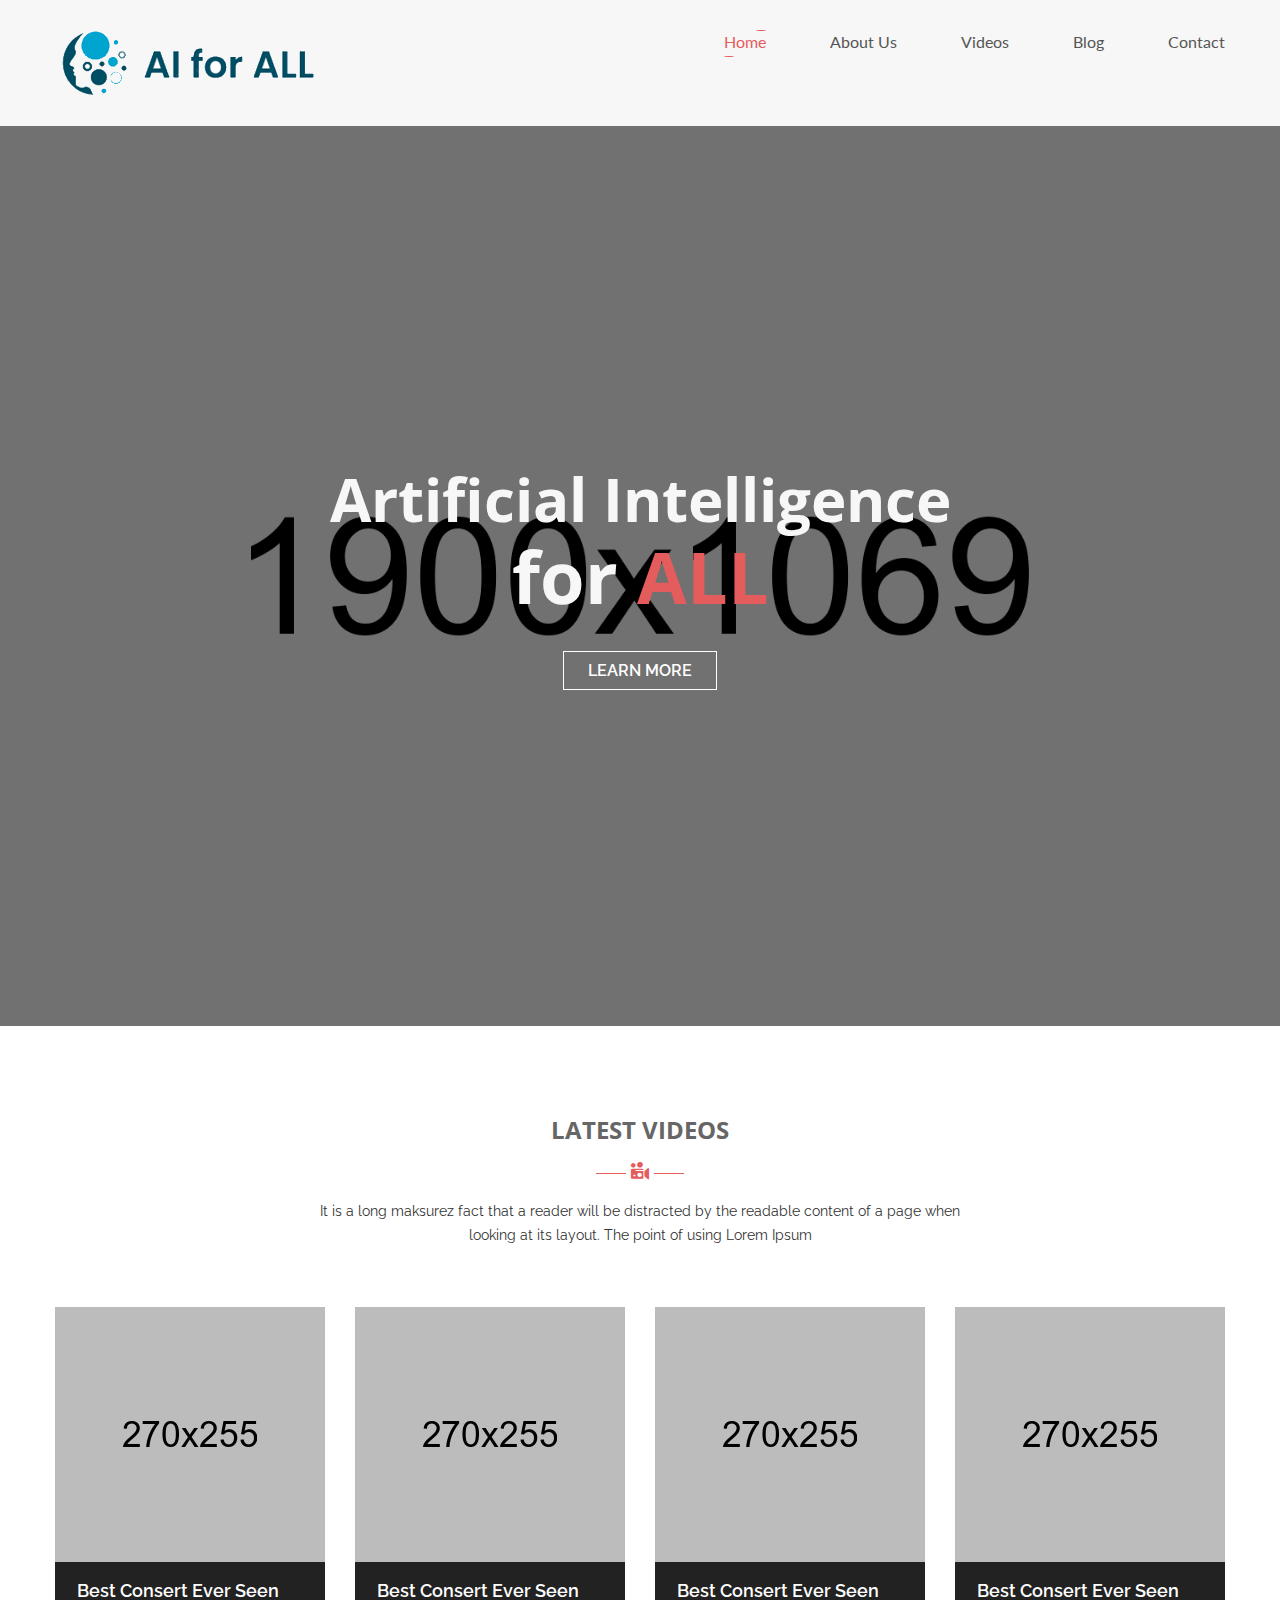
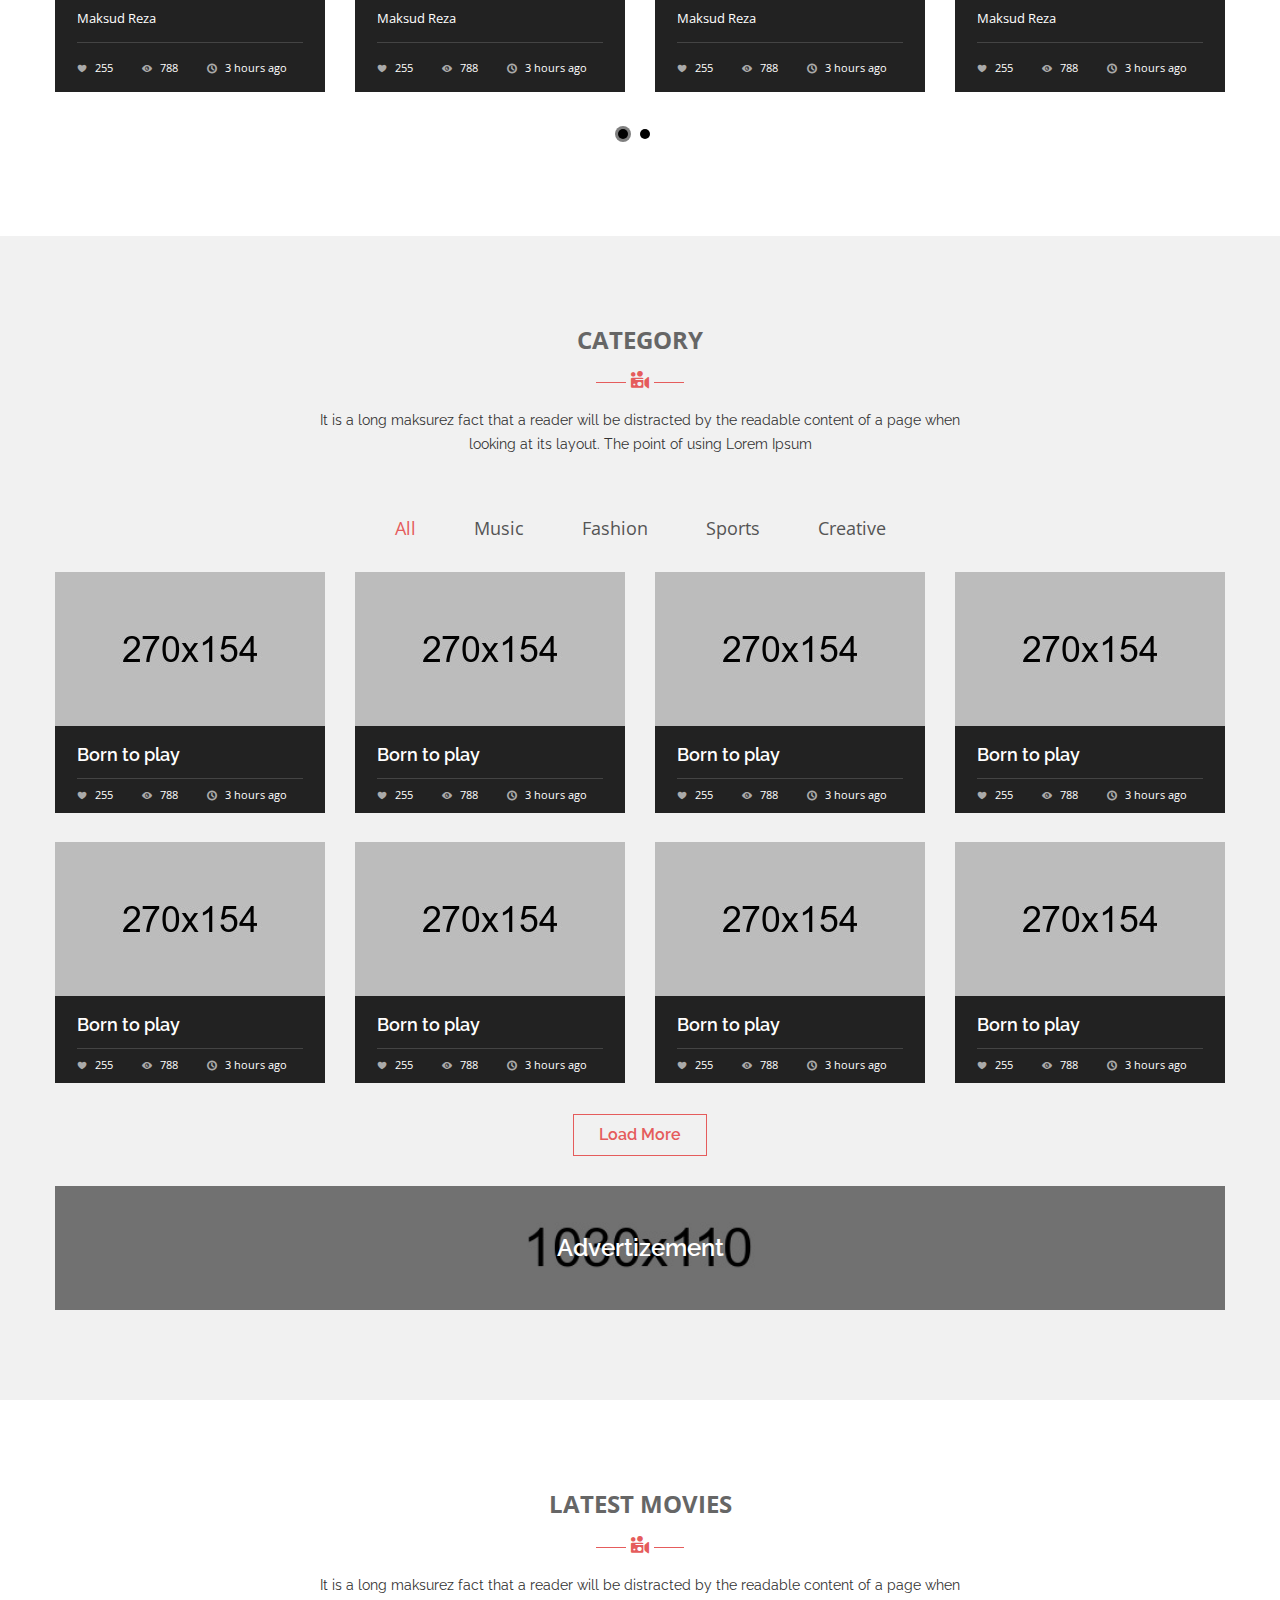
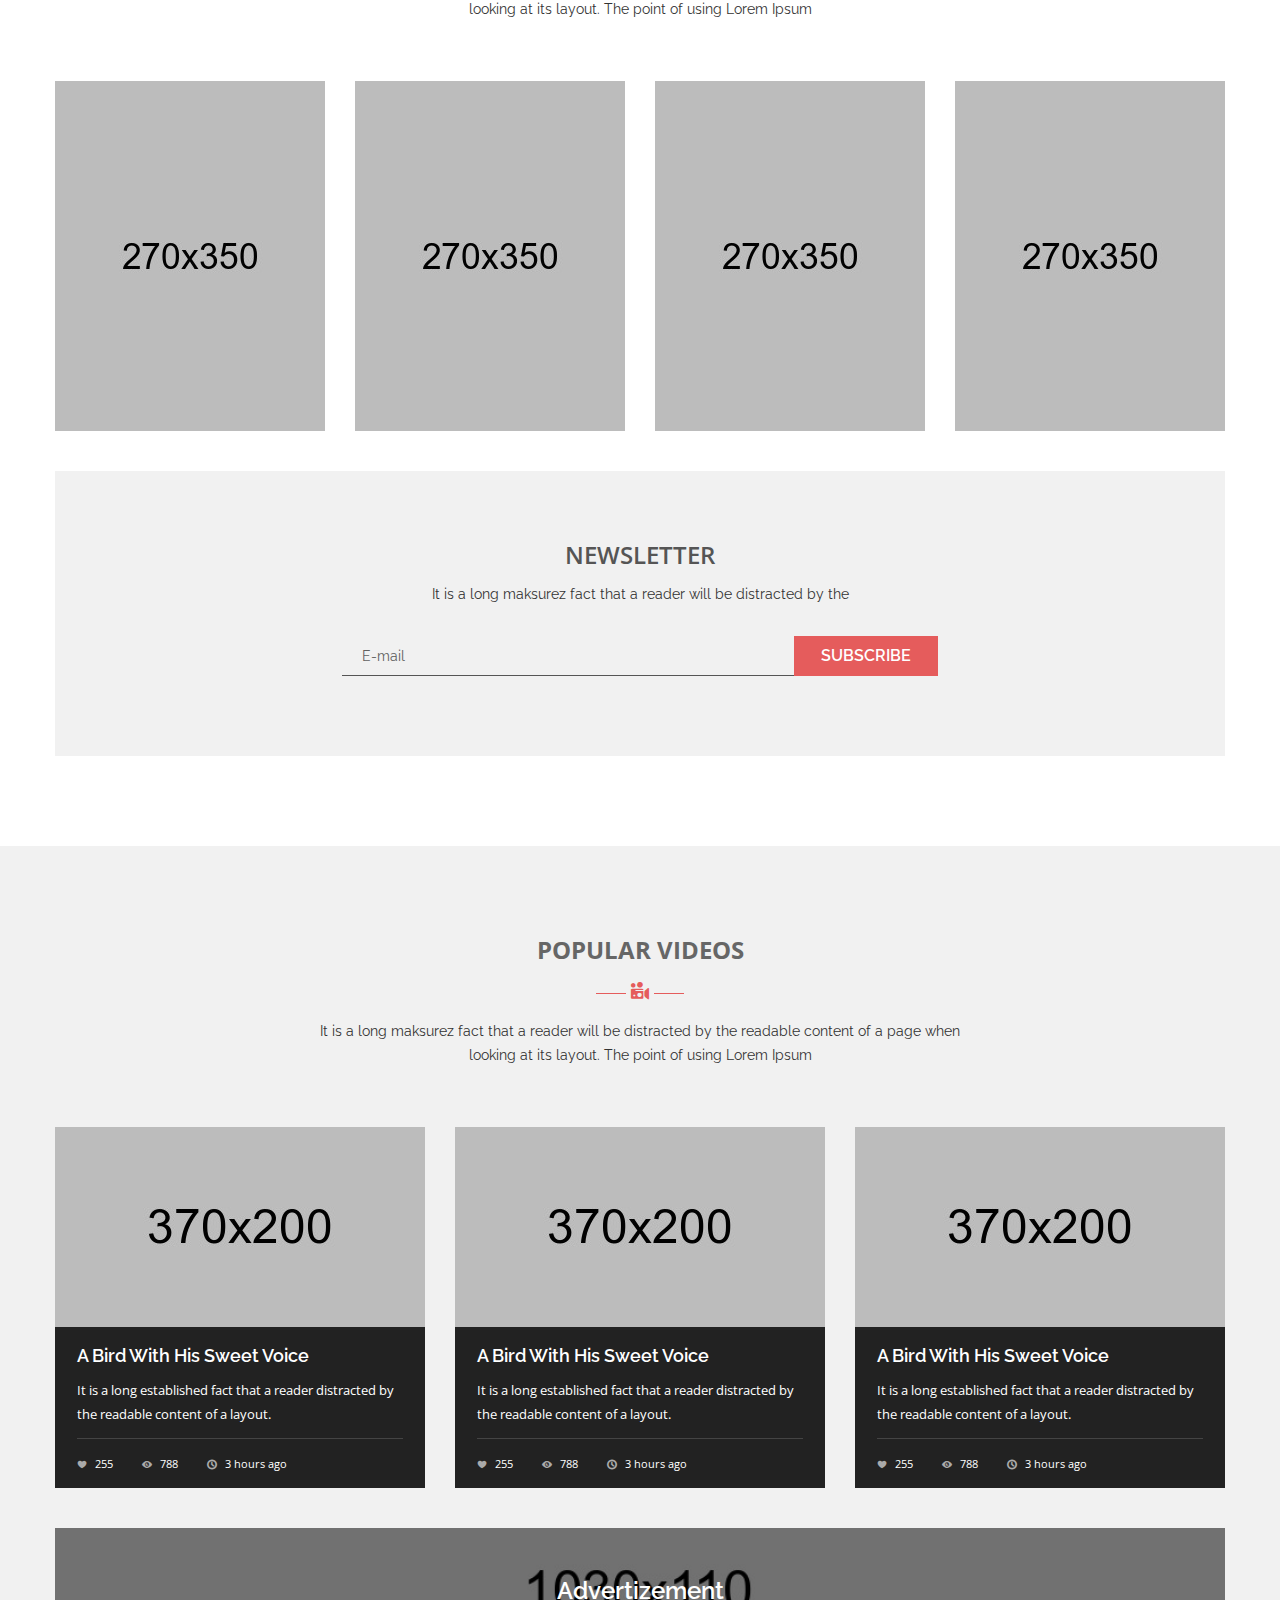
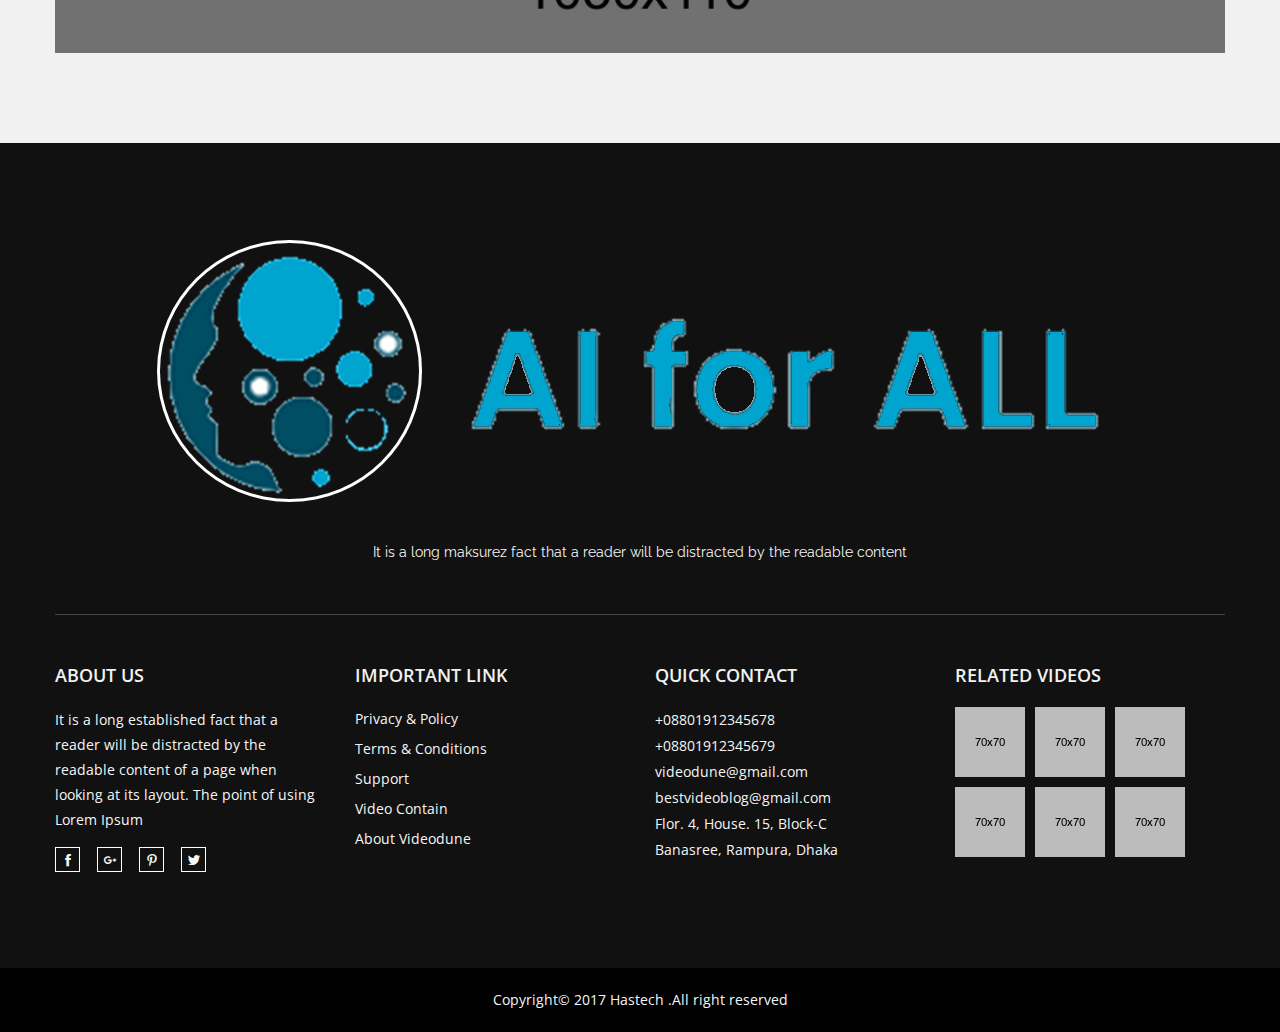
==== index.html @ 4b3c03c1 "Update index.html" ====
<!doctype html>
<html class="no-js" lang="zxx">
    <head>
        <meta charset="utf-8">
        <meta http-equiv="x-ua-compatible" content="ie=edge">
        <title>AI for ALL</title>
        <meta name="description" content="">
        <meta name="viewport" content="width=device-width, initial-scale=1">
        
        <!-- favicon
        ============================================ -->		
        <link rel="shortcut icon" type="image/x-icon" href="images/favicon.ico">
        
        <!-- All css files are included here
        ============================================ -->  		
        <link rel="stylesheet" href="css/bootstrap.min.css"> 
        <link rel="stylesheet" href="css/icofont.css">
        <link rel="stylesheet" href="css/core.css">     
        <link rel="stylesheet" href="css/meanmenu.css">     
        <link rel="stylesheet" href="css/magnific-popup.css">  
        <link rel="stylesheet" href="style.css">
        <link rel="stylesheet" href="css/responsive.css"> 
        
        <!-- Modernizr JS -->
        <script src="js/vendor/modernizr-2.8.3.min.js"></script>    
    </head>  
    <body>
        <!--[if lt IE 8]>
        <p class="browserupgrade">You are using an <strong>outdated</strong> browser. Please <a href="http://browsehappy.com/">upgrade your browser</a> to improve your experience</p>
        <![endif]-->  
        <!--Main Wrapper Start-->
        <div class="wrapper bg-white fix">
            <!--Bg White Start-->
            <div class="bg-white">
                <!--Header Area Start-->
                <header class="header-area">
                   <!-- <div class="header-top">
                        <div class="container">
                            <div class="row">
                                <div class="col-md-6 col-12 col-sm-6">
                                    <div class="top-left">
                                        <ul>
                                            <li><a href="#">Upload Video</a></li>
                                            <li><a href="#">Login/Register</a></li>
                                        </ul>
                                    </div>
                                </div>
                                <div class="col-md-6 col-12 col-sm-6">
                                    <div class="top-right">
                                        <ul>
                                            <li><a href="#"><i class="icofont icofont-social-facebook"></i></a></li>
                                            <li><a href="#"><i class="icofont icofont-social-google-plus"></i></a></li>
                                            <li><a href="#"><i class="icofont icofont-social-pinterest"></i></a></li>
                                            <li><a href="#"><i class="icofont icofont-social-twitter"></i></a></li>
                                        </ul>
                                    </div>
                                </div>
                            </div>
                        </div>
                    </div> -->
                    <div class="menu-logo-area">
                        <div class="container">
                            <div class="row">
                                <div class="col-lg-3 col-8">
                                    <div class="header-logo">
                                        <a href="index.html"><img src="images/logo/logo.png" alt="logo" /></a>
                                    </div>
                                </div>
                                <div class="col-lg-9 col-12">
                                    <div class="main-menu text-right">
                                        <nav>
                                            <ul>
                                                <li class="active"><a href="index.html">Home</a>
                                                    <ul>
                                                        <li><a href="index.html">Home Version One</a></li>
                                                        <li><a href="index-2.html">Home Version Two</a></li>
                                                    </ul>
                                                </li>
                                                <li><a href="about-us.html">About us</a></li>
                                                <li><a href="videos.html">Videos</a>
                                                    <ul>
                                                        <li><a href="fashion.html">Fashion</a></li>
                                                        <li><a href="sports.html">Sports</a></li>
                                                        <li><a href="food-drinks.html">Food & Drinks</a></li>
                                                        <li><a href="entertainment.html">Entertainment</a></li>
                                                    </ul>
                                                </li>
                                                <li><a href="blog.html">Blog</a>
                                                    <ul>
                                                        <li><a href="blog.html">Blog</a></li>
                                                        <li><a href="blog-details.html">Blog Details</a></li>
                                                    </ul>
                                                </li>
                                                <li><a href="contact-us.html">contact</a></li>
                                            </ul>
                                        </nav>
                                    </div>
                                    <div class="mobile-menu"></div>
                                </div>
                            </div>
                        </div>
                    </div>             
                </header>
                <!-- End of Header Area -->
                <!-- Start Slider Area-->
                <section id="slider-container" class="youtube-area"> 
                    <div class="video-owl-slider2"> 
                        <!-- Start Slingle Slide -->
                        <div class="single-slide youtube-bg height-100vh" data-property="{videoURL:'UwsrzCVZAb8',}">
                            <!-- Start Slider Content -->
                            <div class="slider-content-area">  
                                <div class="dis-table">  
                                    <div class="dis-table-cell text-center">  
                                        <div class="container">
                                            <div class="row">
                                                <div class="col-md-12"> 
                                                    <div class="slide-content">
                                                        <h2 class="animated">Artificial Intelligence</h2>
                                                        <h1 class="animated">for <span>ALL</span></h1>                                                        
                                                        <a href="#" class="btn btn-cor btn-borders hidden-xs animated">learn more</a>
                                                    </div>
                                                </div>
                                            </div>
                                        </div>
                                    </div>
                                </div>
                            </div>
                            <!-- Start Slider Content -->
                        </div>						
                    </div>
                </section>
                <!-- End Slider Area -->
                <!--Start of Latest Area-->
                <div class="latest-area text-left ptb-90">
                    <div class="container">
                        <div class="row">
                            <div class="col-lg-12 col-md-12 col-12">
                                <div class="section-title text-center">
                                    <h2 class="text-uppercase">latest videos</h2>
                                    <i class="icofont icofont-video-cam"></i>
                                    <p>It is a long maksurez fact that a reader will be distracted by the readable content of a page when looking at its layout. The point of using Lorem Ipsum</p>
                                </div>
                            </div>
                        </div>
                        <div class="latest-owl owl-carousel">
                            <div class="single-video-area">
                                <div class="video-img video-img-hover">
                                    <div class="game">
                                        <a href="#"><img src="images/blog/8.jpg" alt=""></a>
                                    </div>
                                    <div class="video-icon">
                                        <a href="blog-details.html">
                                            <i class="icofont icofont-play-alt-2"></i>
                                        </a>
                                    </div> 
                                </div> 
                                <div class="single-video-content">
                                    <h5><a href="blog-details.html">Best Consert Ever Seen</a></h5>
                                    <p>Maksud Reza</p>
                                    <ul>
                                        <li><i class="icofont icofont-heart"></i>255</li>
                                        <li><i class="icofont icofont-eye-alt"></i>788</li>
                                        <li><i class="icofont icofont-ui-clock"></i>3 hours ago</li>
                                    </ul>
                                </div>
                            </div>  
                            <div class="single-video-area">
                                <div class="video-img video-img-hover">
                                    <div class="game">
                                        <a href="#"><img src="images/blog/9.jpg" alt=""></a>
                                    </div>
                                    <div class="video-icon">
                                        <a href="blog-details.html">
                                            <i class="icofont icofont-play-alt-2"></i>
                                        </a>
                                    </div> 
                                </div> 
                                <div class="single-video-content">
                                    <h5><a href="blog-details.html">Best Consert Ever Seen</a></h5>
                                    <p>Maksud Reza</p>
                                    <ul>
                                        <li><i class="icofont icofont-heart"></i>255</li>
                                        <li><i class="icofont icofont-eye-alt"></i>788</li>
                                        <li><i class="icofont icofont-ui-clock"></i>3 hours ago</li>
                                    </ul>
                                </div>
                            </div>   
                            <div class="single-video-area">
                                <div class="video-img video-img-hover">
                                    <div class="game">
                                        <a href="#"><img src="images/blog/10.jpg" alt=""></a>
                                    </div>
                                    <div class="video-icon">
                                        <a href="blog-details.html">
                                            <i class="icofont icofont-play-alt-2"></i>
                                        </a>
                                    </div> 
                                </div> 
                                <div class="single-video-content">
                                    <h5><a href="blog-details.html">Best Consert Ever Seen</a></h5>
                                    <p>Maksud Reza</p>
                                    <ul>
                                        <li><i class="icofont icofont-heart"></i>255</li>
                                        <li><i class="icofont icofont-eye-alt"></i>788</li>
                                        <li><i class="icofont icofont-ui-clock"></i>3 hours ago</li>
                                    </ul>
                                </div>
                            </div>   
                            <div class="single-video-area">
                                <div class="video-img video-img-hover">
                                    <div class="game">
                                        <a href="#"><img src="images/blog/11.jpg" alt=""></a>
                                    </div>
                                    <div class="video-icon">
                                        <a href="blog-details.html">
                                            <i class="icofont icofont-play-alt-2"></i>
                                        </a>
                                    </div> 
                                </div> 
                                <div class="single-video-content">
                                    <h5><a href="blog-details.html">Best Consert Ever Seen</a></h5>
                                    <p>Maksud Reza</p>
                                    <ul>
                                        <li><i class="icofont icofont-heart"></i>255</li>
                                        <li><i class="icofont icofont-eye-alt"></i>788</li>
                                        <li><i class="icofont icofont-ui-clock"></i>3 hours ago</li>
                                    </ul>
                                </div>
                            </div>  
                            <div class="single-video-area">
                                <div class="video-img video-img-hover">
                                    <div class="game">
                                        <a href="#"><img src="images/blog/10.jpg" alt=""></a>
                                    </div>
                                    <div class="video-icon">
                                        <a href="blog-details.html">
                                            <i class="icofont icofont-play-alt-2"></i>
                                        </a>
                                    </div> 
                                </div> 
                                <div class="single-video-content">
                                    <h5><a href="#">Best Consert Ever Seen</a></h5>
                                    <p>Maksud Reza</p>
                                    <ul>
                                        <li><i class="icofont icofont-heart"></i>255</li>
                                        <li><i class="icofont icofont-eye-alt"></i>788</li>
                                        <li><i class="icofont icofont-ui-clock"></i>3 hours ago</li>
                                    </ul>
                                </div>
                            </div>   
                            <div class="single-video-area">
                                <div class="video-img video-img-hover">
                                    <div class="game">
                                        <a href="#"><img src="images/blog/11.jpg" alt=""></a>
                                    </div>
                                    <div class="video-icon">
                                        <a href="blog-details.html">
                                            <i class="icofont icofont-play-alt-2"></i>
                                        </a>
                                    </div> 
                                </div> 
                                <div class="single-video-content">
                                    <h5><a href="blog-details.html">Best Consert Ever Seen</a></h5>
                                    <p>Maksud Reza</p>
                                    <ul>
                                        <li><i class="icofont icofont-heart"></i>255</li>
                                        <li><i class="icofont icofont-eye-alt"></i>788</li>
                                        <li><i class="icofont icofont-ui-clock"></i>3 hours ago</li>
                                    </ul>
                                </div>
                            </div>
                        </div>
                    </div>
                </div>
                <!-- End of Latest Area -->
                <!-- Start of Category area -->
                <div class="category-area ptb-90">
                    <div class="container">
                        <div class="row">
                            <div class="col-lg-12 col-md-12 col-12">
                                <div class="section-title text-center">
                                    <h2 class="text-uppercase">category</h2>
                                    <i class="icofont icofont-video-cam"></i>
                                    <p>It is a long maksurez fact that a reader will be distracted by the readable content of a page when looking at its layout. The point of using Lorem Ipsum</p>
                                </div>
                            </div>
                        </div> 
                        <div class="portfolio-wrap">
							<div class="portfolio-menu mb-30 text-center">
                                <button class="active" data-filter="*">all</button>
                                <button data-filter=".cat1">Music</button>
                                <button data-filter=".cat2">Fashion</button>
                                <button data-filter=".cat3">Sports</button>
                                <button data-filter=".cat4">Creative</button>
							</div>
							<div class="grid row text-left">
								<div class="col-lg-3 col-md-4 col-sm-6 col-12 grid-item cat1 cat4 mb-30">
								    <div class="single-video-area">
                                        <div class="video-img video-img-hover">
                                            <div class="game">
                                                <a href="#"><img src="images/category/1.jpg" alt=""></a>
                                            </div>
                                            <div class="video-icon">
                                                <a class="video-popup" href="https://www.youtube.com/watch?v=ysGTmXOTUng">
                                                    <i class="icofont icofont-play-alt-2"></i>
                                                </a>
                                            </div> 
                                        </div> 
                                        <div class="single-video-content">
                                            <h5><a href="blog-details.html">Born to play</a></h5>
                                            <ul>
                                                <li><i class="icofont icofont-heart"></i>255</li>
                                                <li><i class="icofont icofont-eye-alt"></i>788</li>
                                                <li><i class="icofont icofont-ui-clock"></i>3 hours ago</li>
                                            </ul>
                                        </div>
                                    </div>
								</div>
								<div class="col-lg-3 col-md-4 col-sm-6 col-12 grid-item cat4 cat2 mb-30">
								    <div class="single-video-area">
                                        <div class="video-img video-img-hover">
                                            <div class="game">
                                                <a href="#"><img src="images/category/2.jpg" alt=""></a>
                                            </div>
                                            <div class="video-icon">
                                                <a class="video-popup" href="https://www.youtube.com/watch?v=ysGTmXOTUng">
                                                    <i class="icofont icofont-play-alt-2"></i>
                                                </a>
                                            </div> 
                                        </div> 
                                        <div class="single-video-content">
                                            <h5><a href="blog-details.html">Born to play</a></h5>
                                            <ul>
                                                <li><i class="icofont icofont-heart"></i>255</li>
                                                <li><i class="icofont icofont-eye-alt"></i>788</li>
                                                <li><i class="icofont icofont-ui-clock"></i>3 hours ago</li>
                                            </ul>
                                        </div>
                                    </div>    
								</div>
								<div class="col-lg-3 col-md-4 col-sm-6 col-12 grid-item cat4  cat3 mb-30">
								    <div class="single-video-area">
                                        <div class="video-img video-img-hover">
                                            <div class="game">
                                                <a href="#"><img src="images/category/3.jpg" alt=""></a>
                                            </div>
                                            <div class="video-icon">
                                                <a class="video-popup" href="https://www.youtube.com/watch?v=ysGTmXOTUng">
                                                    <i class="icofont icofont-play-alt-2"></i>
                                                </a>
                                            </div> 
                                        </div> 
                                        <div class="single-video-content">
                                            <h5><a href="blog-details.html">Born to play</a></h5>
                                            <ul>
                                                <li><i class="icofont icofont-heart"></i>255</li>
                                                <li><i class="icofont icofont-eye-alt"></i>788</li>
                                                <li><i class="icofont icofont-ui-clock"></i>3 hours ago</li>
                                            </ul>
                                        </div>
                                    </div>   
								</div>
								<div class="col-lg-3 col-md-4 col-sm-6 col-12 grid-item cat2 cat3 mb-30">
								    <div class="single-video-area">
                                        <div class="video-img video-img-hover">
                                            <div class="game">
                                                <a href="#"><img src="images/category/4.jpg" alt=""></a>
                                            </div>
                                            <div class="video-icon">
                                                <a class="video-popup" href="https://www.youtube.com/watch?v=ysGTmXOTUng">
                                                    <i class="icofont icofont-play-alt-2"></i>
                                                </a>
                                            </div> 
                                        </div> 
                                        <div class="single-video-content">
                                            <h5><a href="blog-details.html">Born to play</a></h5>
                                            <ul>
                                                <li><i class="icofont icofont-heart"></i>255</li>
                                                <li><i class="icofont icofont-eye-alt"></i>788</li>
                                                <li><i class="icofont icofont-ui-clock"></i>3 hours ago</li>
                                            </ul>
                                        </div>
                                    </div> 
								</div>
								<div class="col-lg-3 col-md-4 col-sm-6 col-12 grid-item cat2 cat3 mb-30">
								    <div class="single-video-area">
                                        <div class="video-img video-img-hover">
                                            <div class="game">
                                                <a href="#"><img src="images/category/5.jpg" alt=""></a>
                                            </div>
                                            <div class="video-icon">
                                                <a class="video-popup" href="https://www.youtube.com/watch?v=ysGTmXOTUng">
                                                    <i class="icofont icofont-play-alt-2"></i>
                                                </a>
                                            </div> 
                                        </div> 
                                        <div class="single-video-content">
                                            <h5><a href="blog-details.html">Born to play</a></h5>
                                            <ul>
                                                <li><i class="icofont icofont-heart"></i>255</li>
                                                <li><i class="icofont icofont-eye-alt"></i>788</li>
                                                <li><i class="icofont icofont-ui-clock"></i>3 hours ago</li>
                                            </ul>
                                        </div>
                                    </div>
								</div>
								<div class="col-lg-3 col-md-4 col-sm-6 col-12 grid-item cat1 cat3 cat4 mb-30">
								    <div class="single-video-area">
                                        <div class="video-img video-img-hover">
                                            <div class="game">
                                                <a href="#"><img src="images/category/6.jpg" alt=""></a>
                                            </div>
                                            <div class="video-icon">
                                                <a class="video-popup" href="https://www.youtube.com/watch?v=ysGTmXOTUng">
                                                    <i class="icofont icofont-play-alt-2"></i>
                                                </a>
                                            </div> 
                                        </div> 
                                        <div class="single-video-content">
                                            <h5><a href="blog-details.html">Born to play</a></h5>
                                            <ul>
                                                <li><i class="icofont icofont-heart"></i>255</li>
                                                <li><i class="icofont icofont-eye-alt"></i>788</li>
                                                <li><i class="icofont icofont-ui-clock"></i>3 hours ago</li>
                                            </ul>
                                        </div>
                                    </div>   
								</div>
								<div class="col-lg-3 col-md-4 col-sm-6 col-12 grid-item cat3 cat1 cat4 mb-30">
								    <div class="single-video-area">
                                        <div class="video-img video-img-hover">
                                            <div class="game">
                                                <a href="#"><img src="images/category/7.jpg" alt=""></a>
                                            </div>
                                            <div class="video-icon">
                                                <a class="video-popup" href="https://www.youtube.com/watch?v=ysGTmXOTUng">
                                                    <i class="icofont icofont-play-alt-2"></i>
                                                </a>
                                            </div> 
                                        </div> 
                                        <div class="single-video-content">
                                            <h5><a href="blog-details.html">Born to play</a></h5>
                                            <ul>
                                                <li><i class="icofont icofont-heart"></i>255</li>
                                                <li><i class="icofont icofont-eye-alt"></i>788</li>
                                                <li><i class="icofont icofont-ui-clock"></i>3 hours ago</li>
                                            </ul>
                                        </div>
                                    </div>   
								</div>
								<div class="col-lg-3 col-md-4 col-sm-6 col-12 grid-item cat1 cat2 mb-30">
								    <div class="single-video-area">
                                        <div class="video-img video-img-hover">
                                            <div class="game">
                                                <a href="#"><img src="images/category/8.jpg" alt=""></a>
                                            </div>
                                            <div class="video-icon">
                                                <a class="video-popup" href="https://www.youtube.com/watch?v=ysGTmXOTUng">
                                                    <i class="icofont icofont-play-alt-2"></i>
                                                </a>
                                            </div> 
                                        </div> 
                                        <div class="single-video-content">
                                            <h5><a href="blog-details.html">Born to play</a></h5>
                                            <ul>
                                                <li><i class="icofont icofont-heart"></i>255</li>
                                                <li><i class="icofont icofont-eye-alt"></i>788</li>
                                                <li><i class="icofont icofont-ui-clock"></i>3 hours ago</li>
                                            </ul>
                                        </div>
                                    </div>    
								</div>
							</div>
							<!-- portfolio_gallery_area End --> 
                        </div>  
                        <div class="row">
                            <div class="col-md-12 text-center">
                                <a href="#" class="load">load more</a>
                                <div class="advertizement">
                                    <a href="#"><img src="images/addvertizement/1.jpg" alt=""></a>
                                    <h2><a href="#">Advertizement</a></h2>
                                </div>
                            </div>
                        </div>  
                    </div>
                </div>
                <!-- End of Category Area -->
                <!-- Start of Movie Area -->
                <div class="movie-area pt-90 pb-90">
                    <div class="container">
                        <div class="row">
                            <div class="col-lg-12 col-md-12 col-12">
                                <div class="section-title text-center">
                                    <h2 class="text-uppercase">latest movies</h2>
                                    <i class="icofont icofont-video-cam"></i>
                                    <p>It is a long maksurez fact that a reader will be distracted by the readable content of a page when looking at its layout. The point of using Lorem Ipsum</p>
                                </div>
                            </div>
                        </div> 
                        <div class="row">
                            <div class="col-lg-3 col-md-6 col-sm-6 col-12">
                                <div class="single-video-area mb-30">
                                    <div class="video-img video-img-hover">
                                        <div class="game">
                                            <a href="#"><img src="images/blog/t1.jpg" alt=""></a>
                                        </div>
                                        <div class="video-icon">
                                            <a href="blog-details.html">
                                                <i class="icofont icofont-play-alt-2"></i>
                                            </a>
                                            <h3><a href="#">watch now</a></h3>
                                        </div> 
                                    </div>
                                </div>       
                            </div>
                            <div class="col-lg-3 col-md-6 col-sm-6 col-12">
                                <div class="single-video-area mb-30">
                                    <div class="video-img video-img-hover">
                                        <div class="game">
                                            <a href="#"><img src="images/blog/t2.jpg" alt=""></a>
                                        </div>
                                        <div class="video-icon">
                                            <a href="blog-details.html">
                                                <i class="icofont icofont-play-alt-2"></i>
                                            </a>
                                            <h3><a href="blog-details.html">watch now</a></h3>
                                        </div> 
                                    </div>
                                </div>       
                            </div>
                            <div class="col-lg-3 col-md-6 col-sm-6 col-12">
                                <div class="single-video-area mb-30">
                                    <div class="video-img video-img-hover">
                                        <div class="game">
                                            <a href="#"><img src="images/blog/t3.jpg" alt=""></a>
                                        </div>
                                        <div class="video-icon">
                                            <a href="blog-details.html">
                                                <i class="icofont icofont-play-alt-2"></i>
                                            </a>
                                            <h3><a href="blog-details.html">watch now</a></h3>
                                        </div> 
                                    </div>
                                </div>       
                            </div>
                            <div class="col-lg-3 col-md-6 col-sm-6 col-12">
                                <div class="single-video-area mb-30">
                                    <div class="video-img video-img-hover">
                                        <div class="game">
                                            <a href="#"><img src="images/blog/t4.jpg" alt=""></a>
                                        </div>
                                        <div class="video-icon">
                                            <a href="blog-details.html">
                                                <i class="icofont icofont-play-alt-2"></i>
                                            </a>
                                            <h3><a href="blog-details.html">watch now</a></h3>
                                        </div> 
                                    </div>
                                </div>       
                            </div>
                        </div>
                    </div>
                    <div class="container">
                        <div class="newsletter-area mt-10">
                            <div class="row">
                                <div class="col-lg-8 ml-auto mr-auto col-12">
                                    <div class="newsletter text-center">
                                        <h2>newsletter</h2>
                                        <p>It is a long maksurez fact that a reader will be distracted by the </p>
                                        <form action="#" id="mc-form" class="mc-form fix">
                                            <input id="mc-email" type="email" name="email" placeholder="E-mail">
                                            <button id="mc-submit" type="submit">Subscribe</button>
                                        </form>
                                        <!-- mailchimp-alerts Start -->
                                        <div class="mailchimp-alerts text-centre fix text-small">
                                            <div class="mailchimp-submitting"></div><!-- mailchimp-submitting end -->
                                            <div class="mailchimp-success"></div><!-- mailchimp-success end -->
                                            <div class="mailchimp-error"></div><!-- mailchimp-error end -->
                                        </div>
                                        <!-- mailchimp-alerts end -->
                                    </div>
                                </div>
                            </div>
                        </div>
                    </div>
                </div>
                <!-- End of Movie area -->
                <!-- Start of popular area -->
                <div class="popular-area pt-90 pb-90">
                    <div class="container">
                        <div class="row">
                            <div class="col-lg-12 col-md-12 col-12">
                                <div class="section-title text-center">
                                    <h2 class="text-uppercase">popular videos</h2>
                                    <i class="icofont icofont-video-cam"></i>
                                    <p>It is a long maksurez fact that a reader will be distracted by the readable content of a page when looking at its layout. The point of using Lorem Ipsum</p>
                                </div>
                            </div>
                        </div> 
                        <div class="popular-owl owl-carousel mb-40">
                            <div class="single-video-area">
                                <div class="video-img video-img-hover">
                                    <div class="game">
                                        <a href="#"><img src="images/blog/t5.jpg" alt=""></a>
                                    </div>
                                    <div class="video-icon">
                                        <a href="blog-details.html">
                                            <i class="icofont icofont-play-alt-2"></i>
                                        </a>
                                    </div> 
                                </div> 
                                <div class="single-video-content">
                                    <h5><a href="blog-details.html">A Bird With His Sweet Voice</a></h5>
                                    <p>It is a long established fact that a reader  distracted by the readable content of a layout.</p>
                                    <ul>
                                        <li><i class="icofont icofont-heart"></i>255</li>
                                        <li><i class="icofont icofont-eye-alt"></i>788</li>
                                        <li><i class="icofont icofont-ui-clock"></i>3 hours ago</li>
                                    </ul>
                                </div>
                            </div> 
                            <div class="single-video-area">
                                <div class="video-img video-img-hover">
                                    <div class="game">
                                        <a href="#"><img src="images/blog/t6.jpg" alt=""></a>
                                    </div>
                                    <div class="video-icon">
                                        <a href="blog-details.html">
                                            <i class="icofont icofont-play-alt-2"></i>
                                        </a>
                                    </div> 
                                </div> 
                                <div class="single-video-content">
                                    <h5><a href="blog-details.html">A Bird With His Sweet Voice</a></h5>
                                    <p>It is a long established fact that a reader  distracted by the readable content of a layout.</p>
                                    <ul>
                                        <li><i class="icofont icofont-heart"></i>255</li>
                                        <li><i class="icofont icofont-eye-alt"></i>788</li>
                                        <li><i class="icofont icofont-ui-clock"></i>3 hours ago</li>
                                    </ul>
                                </div>
                            </div>  
                            <div class="single-video-area">
                                <div class="video-img video-img-hover">
                                    <div class="game">
                                        <a href="#"><img src="images/blog/t7.jpg" alt=""></a>
                                    </div>
                                    <div class="video-icon">
                                        <a href="blog-details.html">
                                            <i class="icofont icofont-play-alt-2"></i>
                                        </a>
                                    </div> 
                                </div> 
                                <div class="single-video-content">
                                    <h5><a href="blog-details.html">A Bird With His Sweet Voice</a></h5>
                                    <p>It is a long established fact that a reader  distracted by the readable content of a layout.</p>
                                    <ul>
                                        <li><i class="icofont icofont-heart"></i>255</li>
                                        <li><i class="icofont icofont-eye-alt"></i>788</li>
                                        <li><i class="icofont icofont-ui-clock"></i>3 hours ago</li>
                                    </ul>
                                </div>
                            </div> 
                        </div>
                        <div class="row">
                            <div class="col-md-12 text-center">
                                <div class="advertizement">
                                    <a href="#"><img src="images/addvertizement/1.jpg" alt=""></a>
                                    <h2><a href="#">Advertizement</a></h2>
                                </div>
                            </div>
                        </div>  
                    </div>
                </div>
                <!-- End of popular area -->
                <!-- Start of Footer area -->
                <footer class="footer-area text-center">
                    <div class="main-footer ptb-90">
                        <div class="container">
                            <div class="row">
                               <div class="col-12">
                                   <div class="footer-logo">
                                       <a href="index.html"><img src="images/logo/logo-2.png" alt="videodune"></a>
                                       <p>It is a long maksurez fact that a reader will be distracted by the readable content</p>
                                   </div>
                               </div>
                            </div>  
                            <div class="row">    
                                <div class="col-lg-3 col-md-6 col-sm-6 col-12">
                                    <div class="footer-widget mrg-md-bottom">
                                        <h2>about us</h2>
                                        <p>It is a long established fact that a reader will be distracted by the readable content of a page when looking at its layout. The point of using Lorem Ipsum</p>
                                        <div class="top-right text-left">
                                            <ul>
                                                <li><a href="#"><i class="icofont icofont-social-facebook"></i></a></li>
                                                <li><a href="#"><i class="icofont icofont-social-google-plus"></i></a></li>
                                                <li><a href="#"><i class="icofont icofont-social-pinterest"></i></a></li>
                                                <li><a href="#"><i class="icofont icofont-social-twitter"></i></a></li>
                                            </ul>
                                        </div>
                                    </div>
                                </div>    
                                <div class="col-lg-3 col-md-6 col-sm-6 col-12">
                                    <div class="footer-widget footer-widget-2 mrg-md-bottom">
                                        <h2>important link</h2>
                                        <ul>
                                            <li><a href="#">privacy &amp; Policy</a></li>
                                            <li><a href="#">terms &amp; conditions</a></li>
                                            <li><a href="#">support</a></li>
                                            <li><a href="#">video contain</a></li>
                                            <li><a href="#">about videodune</a></li>
                                        </ul>
                                    </div>
                                </div> 
                                <div class="col-lg-3 col-md-6 col-sm-6 col-12">
                                    <div class="footer-widget">
                                        <h2>quick contact</h2>
                                        <p>+08801912345678</p>
                                        <p>+08801912345679</p>
                                        <p><a href="#">videodune@gmail.com</a></p>
                                        <p><a href="#">bestvideoblog@gmail.com</a></p>
                                        <p>Flor. 4, House. 15, Block-C
                                        <p>Banasree, Rampura, Dhaka</p>
                                    </div>
                                </div>
                                <div class="col-lg-3 col-md-6 col-sm-6 col-12">
                                    <div class="footer-widget">
                                        <h2>related videos</h2>
                                        <div class="footer-img">
                                            <a href="#"><img src="images/footer/1.jpg" alt=""></a>
                                            <a href="#"><img src="images/footer/2.jpg" alt=""></a>
                                            <a href="#"><img src="images/footer/3.jpg" alt=""></a>
                                            <a href="#"><img src="images/footer/4.jpg" alt=""></a>
                                            <a href="#"><img src="images/footer/5.jpg" alt=""></a>
                                            <a href="#"><img src="images/footer/6.jpg" alt=""></a>
                                        </div>    
                                    </div>
                                </div>    
                            </div>
                        </div>
                    </div>    
                    <div class="footer-bottom mt-25px mb-25px">
                        <div class="container">
                            <div class="row">
                                <div class="col-12">
                                    <p>Copyright© 2017 <a href="http://bootexperts.com/" target="_blank">Hastech</a> .All right reserved</p>
                                </div>
                            </div>
                        </div>
                    </div>   
                </footer>
                <!-- End of Footer area -->
            </div>   
            <!--End of Bg White--> 
        </div>    
        <!--End of Main Wrapper Area--> 
       
        
		<!-- all js here -->
        <script src="js/vendor/jquery-1.12.4.min.js"></script>
        <script src="js/popper.js"></script>
        <script src="js/bootstrap.min.js"></script>
        <script src="js/owl.carousel.min.js"></script>    
        <script src="js/isotope.pkgd.min.js"></script>  	
        <script src="js/jquery.meanmenu.js"></script>  
        <script src="js/imagesloaded.pkgd.min.js"></script> 
        <script src="js/jquery.magnific-popup.js"></script>
        <script src="js/ajax-mail.js"></script>     		
        <script src="js/jquery.ajaxchimp.min.js"></script>   		
        <script src="js/plugins.js"></script>    			
        <script src="js/main.js"></script>
    </body>
</html>
---- css/core.css ----
/*------------------------------------------------------------------------------

Template:  Videodune
Author: 
Version: 1
Design and Developed by: 

Note: This core style file includes all external plugins css file.

-------------------------------------------------------------------------------*/

@import url("font-awesome.min.css");
@import url("plugins/animate.css");
@import url("plugins/jquery-ui.min.css");
@import url("plugins/owl.carousel.css");
@import url("plugins/slick.css");
@import url("plugins/hover.css");
---- style.css ----
/*-----------------------------------------------------------------------------------

    Template Name: Videodune - Video Blog HTML Template
    Template URI: http://bootexperts.com
    Description: This is html5 template
    Author: BootExperts
    Author URI: http://bootexperts.com
    Version: 2.0

-----------------------------------------------------------------------------------

/*================================================
[  Table of contents  ]
================================================
    01. General
    02. Header Area
    03. Slider Area
    04. Latest Video Area
    05. Category Area
    06. Movie Area
    07. Popular Area
    08. Footer Area
    09. Breadcrumbs Area
    11. About Area
    12. Blog Area
    13. Contact Area
======================================
[ End table content ]
======================================*/
/*************************
    01. General
*************************/

@import url('https://fonts.googleapis.com/css?family=Lato|Open+Sans:400,600,700|Raleway:400,600');
body {
    color: #333;
    font-family: 'Raleway', sans-serif;
    font-weight: 400;
    font-size: 14px;
    line-height: 24px
}
.gray-bg {
    background: #f6f6f6 none repeat scroll 0 0;
}
.fix {
    overflow: hidden
}
.block {
    display: block
}

.img {
    max-width: 100%;
    -webkit-transition: all 0.3s ease-out 0s;
    transition: all 0.3s ease-out 0s;
}
a,
.btn {
    -webkit-transition: all 0.3s ease-out 0s;
    transition: all 0.3s ease-out 0s;
}
p:last-child {
    margin-bottom: 0;
}
a:focus,
.btn:focus {
    text-decoration: none;
    outline: none;
}
a:focus,
a:hover {
    text-decoration: none;
    color: #e55c5c;
}
a,
button,
input {
    outline: medium none;
}
.uppercase {
    text-transform: uppercase
}
.capitalize {
    text-transform: capitalize
}
h1,
h2,
h3,
h4,
h5,
h6 {
    font-family: 'Raleway';
    margin: 0px;
    color: #1f223e;
    font-weight: 700
}
h1 a,
h2 a,
h3 a,
h4 a,
h5 a,
h6 a {
    color: inherit
}
h1 {
    font-size: 40px;
}
h2 {
    font-size: 36px;
}
h3 {
    font-size: 28px;
}
h4 {
    font-size: 24px;
}
h5 {
    font-size: 18px;
}
h6 {
    font-size: 16px;
}
ul {
    margin: 0px;
    padding: 0px;
}
li {
    list-style: none
}
p {
    margin-bottom: 14px;
    line-height: 24px;
    color: #333;
}
label {
    font-size: 14px;
    font-weight: 400;
}
*::-moz-selection {
    background: #4fc1f0;
    color: #fff;
    text-shadow: none;
}
::-moz-selection {
    background: #4fc1f0;
    color: #fff;
    text-shadow: none;
}
::selection {
    background: #4fc1f0;
    color: #fff;
    text-shadow: none;
}
span.tooltip-content {
    color: #00a9da;
    cursor: help;
    font-weight: 600;
}
.browserupgrade {
    margin: 0.2em 0;
    background: #ccc;
    color: #000;
    padding: 0.2em 0;
}
::-webkit-input-placeholder {
    /* Chrome */
    
    color: red;
}
:-ms-input-placeholder {
    /* IE 10+ */
    
    color: red;
}
::-moz-placeholder {
    /* Firefox 19+ */
    
    color: red;
    opacity: 1;
    -ms-filter: "progid:DXImageTransform.Microsoft.Alpha(Opacity=100)";
}
:-moz-placeholder {
    /* Firefox 4 - 18 */
    
    color: red;
    opacity: 1;
    -ms-filter: "progid:DXImageTransform.Microsoft.Alpha(Opacity=100)";
}
/***************************
    transtion
****************************/

a.button:after,
a.button-small:after,
button:after {
    -webkit-transition: all 0.3s ease-out 0s;
    transition: all 0.3s ease-out 0s;
}
.share ul,
.share:hover ul {
    transition: all 0.4s ease-in-out;
    -webkit-transition: all 0.4s ease-in-out;
    -ms-transition: all 0.4s ease-in-out;
    -moz-transition: all 0.4s ease-in-out;
    -o-transition: all 0.4s ease-in-out;
}
a.button-border span,
a.button-border-white span,
input,
select,
textarea {
    -webkit-transition: all 0.5s ease-out 0s;
    transition: all 0.5s ease-out 0s;
}
img {
    height: auto;
    max-width: 100%;
}
.pull_left {
    float: left
}
.pull_right {
    float: right
}
/*************************
  02. Basic margin padding
*************************/

.m-0 {
    margin-top: 0;
    margin-right: 0;
    margin-bottom: 0;
    margin-left: 0;
}
.p-0 {
    padding-top: 0;
    padding-right: 0;
    padding-bottom: 0;
    padding-left: 0;
}
/*************************
    Margin top
*************************/

.mt-0 {
    margin-top: 0
}
.mt-1 {
    margin-top: 1px
}
.mt-2 {
    margin-top: 2px
}
.mt-3 {
    margin-top: 3px
}
.mt-4 {
    margin-top: 4px
}
.mt-5 {
    margin-top: 5px
}
.mt-6 {
    margin-top: 6px
}
.mt-7 {
    margin-top: 7px
}
.mt-8 {
    margin-top: 8px
}
.mt-9 {
    margin-top: 9px
}
.mt-10 {
    margin-top: 10px
}
.mt-11 {
    margin-top: 11px
}
.mt-12 {
    margin-top: 12px
}
.mt-13 {
    margin-top: 13px
}
.mt-14 {
    margin-top: 14px
}
.mt-15 {
    margin-top: 15px
}
.mt-16 {
    margin-top: 16px
}
.mt-17 {
    margin-top: 17px
}
.mt-18 {
    margin-top: 18px
}
.mt-19 {
    margin-top: 19px
}
.mt-20 {
    margin-top: 20px
}
.mt-21 {
    margin-top: 21px
}
.mt-22 {
    margin-top: 22px
}
.mt-23 {
    margin-top: 23px
}
.mt-24 {
    margin-top: 24px
}
.mt-25 {
    margin-top: 25px
}
.mt-26 {
    margin-top: 26px
}
.mt-27 {
    margin-top: 27px
}
.mt-28 {
    margin-top: 28px
}
.mt-29 {
    margin-top: 29px
}
.mt-30 {
    margin-top: 30px
}
.mt-31 {
    margin-top: 31px
}
.mt-32 {
    margin-top: 32px
}
.mt-33 {
    margin-top: 33px
}
.mt-34 {
    margin-top: 34px
}
.mt-35 {
    margin-top: 35px
}
.mt-36 {
    margin-top: 36px
}
.mt-37 {
    margin-top: 37px
}
.mt-38 {
    margin-top: 38px
}
.mt-39 {
    margin-top: 39px
}
.mt-40 {
    margin-top: 40px
}
.mt-41 {
    margin-top: 41px
}
.mt-42 {
    margin-top: 42px
}
.mt-43 {
    margin-top: 43px
}
.mt-44 {
    margin-top: 44px
}
.mt-45 {
    margin-top: 45px
}
.mt-46 {
    margin-top: 46px
}
.mt-47 {
    margin-top: 47px
}
.mt-48 {
    margin-top: 48px
}
.mt-49 {
    margin-top: 49px
}
.mt-50 {
    margin-top: 50px
}
.mt-51 {
    margin-top: 51px
}
.mt-52 {
    margin-top: 52px
}
.mt-53 {
    margin-top: 53px
}
.mt-54 {
    margin-top: 54px
}
.mt-55 {
    margin-top: 55px
}
.mt-56 {
    margin-top: 56px
}
.mt-57 {
    margin-top: 57px
}
.mt-58 {
    margin-top: 58px
}
.mt-59 {
    margin-top: 59px
}
.mt-60 {
    margin-top: 60px
}
.mt-61 {
    margin-top: 61px
}
.mt-62 {
    margin-top: 62px
}
.mt-63 {
    margin-top: 63px
}
.mt-64 {
    margin-top: 64px
}
.mt-65 {
    margin-top: 65px
}
.mt-66 {
    margin-top: 66px
}
.mt-67 {
    margin-top: 67px
}
.mt-68 {
    margin-top: 68px
}
.mt-69 {
    margin-top: 69px
}
.mt-70 {
    margin-top: 70px
}
.mt-71 {
    margin-top: 71px
}
.mt-72 {
    margin-top: 72px
}
.mt-73 {
    margin-top: 73px
}
.mt-74 {
    margin-top: 74px
}
.mt-75 {
    margin-top: 75px
}
.mt-76 {
    margin-top: 76px
}
.mt-77 {
    margin-top: 77px
}
.mt-78 {
    margin-top: 78px
}
.mt-79 {
    margin-top: 79px
}
.mt-80 {
    margin-top: 80px
}
.mt-81 {
    margin-top: 81px
}
.mt-82 {
    margin-top: 82px
}
.mt-83 {
    margin-top: 83px
}
.mt-84 {
    margin-top: 84px
}
.mt-85 {
    margin-top: 85px
}
.mt-86 {
    margin-top: 86px
}
.mt-87 {
    margin-top: 87px
}
.mt-88 {
    margin-top: 88px
}
.mt-89 {
    margin-top: 89px
}
.mt-90 {
    margin-top: 90px
}
.mt-91 {
    margin-top: 91px
}
.mt-92 {
    margin-top: 92px
}
.mt-93 {
    margin-top: 93px
}
.mt-94 {
    margin-top: 94px
}
.mt-95 {
    margin-top: 95px
}
.mt-96 {
    margin-top: 96px
}
.mt-97 {
    margin-top: 97px
}
.mt-98 {
    margin-top: 98px
}
.mt-99 {
    margin-top: 99px
}
.mt-100 {
    margin-top: 100px
}
.mt-110 {
    margin-top: 110px
}
.mt-120 {
    margin-top: 120px
}
.mt-125 {
    margin-top: 125px
}
.mt-130 {
    margin-top: 130px
}
.mt-140 {
    margin-top: 140px
}
.mt-150 {
    margin-top: 150px
}
/*************************
      Margin right
*************************/

.mr-0 {
    margin-right: 0px
}
.mr-1 {
    margin-right: 1px
}
.mr-2 {
    margin-right: 2px
}
.mr-3 {
    margin-right: 3px
}
.mr-4 {
    margin-right: 4px
}
.mr-5 {
    margin-right: 5px
}
.mr-6 {
    margin-right: 6px
}
.mr-7 {
    margin-right: 7px
}
.mr-8 {
    margin-right: 8px
}
.mr-9 {
    margin-right: 9px
}
.mr-10 {
    margin-right: 10px
}
.mr-12 {
    margin-right: 12px
}
.mr-15 {
    margin-right: 15px
}
.mr-20 {
    margin-right: 20px
}
.mr-23 {
    margin-right: 23px
}
.mr-30 {
    margin-right: 30px
}
.mr-40 {
    margin-right: 40px
}
.mr-45 {
    margin-right: 45px
}
.mr-50 {
    margin-right: 50px
}
.mr-55 {
    margin-right: 55px
}
.mr-60 {
    margin-right: 60px
}
.mr-70 {
    margin-right: 70px
}
.mr-80 {
    margin-right: 80px
}
.mr-90 {
    margin-right: 90px
}
.mr-100 {
    margin-right: 100px
}
.mr-110 {
    margin-right: 110px
}
.mr-120 {
    margin-right: 120px
}
.mr-130 {
    margin-right: 130px
}
.mr-140 {
    margin-right: 140px
}
.mr-150 {
    margin-right: 150px
}
/*************************
      Margin bottom
*************************/

.mb-0 {
    margin-bottom: 0
}
.mb-1 {
    margin-bottom: 1px
}
.mb-2 {
    margin-bottom: 2px
}
.mb-3 {
    margin-bottom: 3px
}
.mb-4 {
    margin-bottom: 4px
}
.mb-5 {
    margin-bottom: 5px
}
.mb-6 {
    margin-bottom: 6px
}
.mb-7 {
    margin-bottom: 7px
}
.mb-8 {
    margin-bottom: 8px
}
.mb-9 {
    margin-bottom: 9px
}
.mb-10 {
    margin-bottom: 10px
}
.mb-11 {
    margin-bottom: 11px
}
.mb-12 {
    margin-bottom: 12px
}
.mb-13 {
    margin-bottom: 13px
}
.mb-14 {
    margin-bottom: 14px
}
.mb-15 {
    margin-bottom: 15px
}
.mb-16 {
    margin-bottom: 16px
}
.mb-17 {
    margin-bottom: 17px
}
.mb-18 {
    margin-bottom: 18px
}
.mb-19 {
    margin-bottom: 19px
}
.mb-20 {
    margin-bottom: 20px
}
.mb-21 {
    margin-bottom: 21px
}
.mb-22 {
    margin-bottom: 22px
}
.mb-23 {
    margin-bottom: 23px
}
.mb-24 {
    margin-bottom: 24px
}
.mb-25 {
    margin-bottom: 25px
}
.mb-26 {
    margin-bottom: 26px
}
.mb-27 {
    margin-bottom: 27px
}
.mb-28 {
    margin-bottom: 28px
}
.mb-29 {
    margin-bottom: 29px
}
.mb-30 {
    margin-bottom: 30px
}
.mb-31 {
    margin-bottom: 31px
}
.mb-32 {
    margin-bottom: 32px
}
.mb-33 {
    margin-bottom: 33px
}
.mb-34 {
    margin-bottom: 34px
}
.mb-35 {
    margin-bottom: 35px
}
.mb-36 {
    margin-bottom: 36px
}
.mb-37 {
    margin-bottom: 37px
}
.mb-38 {
    margin-bottom: 38px
}
.mb-39 {
    margin-bottom: 39px
}
.mb-40 {
    margin-bottom: 40px
}
.mb-41 {
    margin-bottom: 41px
}
.mb-42 {
    margin-bottom: 42px
}
.mb-43 {
    margin-bottom: 43px
}
.mb-44 {
    margin-bottom: 44px
}
.mb-45 {
    margin-bottom: 45px
}
.mb-46 {
    margin-bottom: 46px
}
.mb-47 {
    margin-bottom: 47px
}
.mb-48 {
    margin-bottom: 48px
}
.mb-49 {
    margin-bottom: 49px
}
.mb-50 {
    margin-bottom: 50px
}
.mb-51 {
    margin-bottom: 51px
}
.mb-52 {
    margin-bottom: 52px
}
.mb-53 {
    margin-bottom: 53px
}
.mb-54 {
    margin-bottom: 54px
}
.mb-55 {
    margin-bottom: 55px
}
.mb-56 {
    margin-bottom: 56px
}
.mb-57 {
    margin-bottom: 57px
}
.mb-58 {
    margin-bottom: 58px
}
.mb-59 {
    margin-bottom: 59px
}
.mb-60 {
    margin-bottom: 60px
}
.mb-61 {
    margin-bottom: 61px
}
.mb-62 {
    margin-bottom: 62px
}
.mb-63 {
    margin-bottom: 63px
}
.mb-64 {
    margin-bottom: 64px
}
.mb-65 {
    margin-bottom: 65px
}
.mb-66 {
    margin-bottom: 66px
}
.mb-67 {
    margin-bottom: 67px
}
.mb-68 {
    margin-bottom: 68px
}
.mb-69 {
    margin-bottom: 69px
}
.mb-70 {
    margin-bottom: 70px
}
.mb-71 {
    margin-bottom: 71px
}
.mb-72 {
    margin-bottom: 72px
}
.mb-73 {
    margin-bottom: 73px
}
.mb-74 {
    margin-bottom: 74px
}
.mb-75 {
    margin-bottom: 75px
}
.mb-76 {
    margin-bottom: 76px
}
.mb-77 {
    margin-bottom: 77px
}
.mb-78 {
    margin-bottom: 78px
}
.mb-79 {
    margin-bottom: 79px
}
.mb-80 {
    margin-bottom: 80px
}
.mb-81 {
    margin-bottom: 81px
}
.mb-82 {
    margin-bottom: 82px
}
.mb-83 {
    margin-bottom: 83px
}
.mb-84 {
    margin-bottom: 84px
}
.mb-85 {
    margin-bottom: 85px
}
.mb-86 {
    margin-bottom: 86px
}
.mb-87 {
    margin-bottom: 87px
}
.mb-88 {
    margin-bottom: 88px
}
.mb-89 {
    margin-bottom: 89px
}
.mb-90 {
    margin-bottom: 90px
}
.mb-91 {
    margin-bottom: 91px
}
.mb-92 {
    margin-bottom: 92px
}
.mb-93 {
    margin-bottom: 93px
}
.mb-94 {
    margin-bottom: 94px
}
.mb-95 {
    margin-bottom: 95px
}
.mb-96 {
    margin-bottom: 96px
}
.mb-97 {
    margin-bottom: 97px
}
.mb-98 {
    margin-bottom: 98px
}
.mb-99 {
    margin-bottom: 99px
}
.mb-100 {
    margin-bottom: 100px
}
.mb-110 {
    margin-bottom: 110px
}
.mb-120 {
    margin-bottom: 120px
}
.mb-130 {
    margin-bottom: 130px
}
.mb-140 {
    margin-bottom: 140px
}
.mb-150 {
    margin-bottom: 150px
}
/*************************
        Margin left
*************************/

.ml-0 {
    margin-left: 0
}
.ml-1 {
    margin-left: 1px
}
.ml-2 {
    margin-left: 2px
}
.ml-3 {
    margin-left: 3px
}
.ml-4 {
    margin-left: 4px
}
.ml-5 {
    margin-left: 5px
}
.ml-6 {
    margin-left: 6px
}
.ml-7 {
    margin-left: 7px
}
.ml-8 {
    margin-left: 8px
}
.ml-9 {
    margin-left: 9px
}
.ml-10 {
    margin-left: 10px
}
.ml-12 {
    margin-left: 12px
}
.ml-15 {
    margin-left: 15px
}
.ml-17 {
    margin-left: 17px
}
.ml-20 {
    margin-left: 20px
}
.ml-30 {
    margin-left: 30px
}
.ml-40 {
    margin-left: 40px
}
.ml-50 {
    margin-left: 50px
}
.ml-60 {
    margin-left: 60px
}
.ml-70 {
    margin-left: 70px
}
.ml-80 {
    margin-left: 80px
}
.ml-90 {
    margin-left: 90px
}
.ml-100 {
    margin-left: 100px
}
.ml-110 {
    margin-left: 110px
}
.ml-120 {
    margin-left: 120px
}
.ml-130 {
    margin-left: 130px
}
.ml-140 {
    margin-left: 140px
}
.ml-150 {
    margin-left: 150px
}
.ml-160 {
    margin-left: 160px
}
/***************************
    Top Bottom margin 
****************************/

.mtb-0 {
    margin: 0
}
.mtb-10 {
    margin: 10px 0
}
.mtb-11 {
    margin: 11px 0
}
.mtb-12 {
    margin: 12px 0
}
.mtb-13 {
    margin: 13px 0
}
.mtb-14 {
    margin: 14px 0
}
.mtb-15 {
    margin: 15px 0
}
.mtb-16 {
    margin: 16px 0
}
.mtb-17 {
    margin: 17px 0
}
.mtb-18 {
    margin: 18px 0
}
.mtb-19 {
    margin: 19px 0
}
.mtb-20 {
    margin: 20px 0
}
.mtb-30 {
    margin: 30px 0
}
.mtb-35 {
    margin: 35px 0
}
.mtb-40 {
    margin: 40px 0
}
.mtb-50 {
    margin: 50px 0
}
.mtb-60 {
    margin: 60px 0
}
.mtb-70 {
    margin: 70px 0
}
.mtb-80 {
    margin: 80px 0
}
.mtb-90 {
    margin: 90px 0
}
.mtb-100 {
    margin: 100px 0
}
.mtb-110 {
    margin: 110px 0
}
.mtb-120 {
    margin: 120px 0
}
.mtb-130 {
    margin: 130px 0
}
.mtb-140 {
    margin: 140px 0
}
.mtb-150 {
    margin: 150px 0;
}
/*************************
        Padding top
*************************/

.pt-0 {
    padding-top: 0
}
.pt-1 {
    padding-top: 1px
}
.pt-2 {
    padding-top: 2px
}
.pt-3 {
    padding-top: 3px
}
.pt-4 {
    padding-top: 4px
}
.pt-5 {
    padding-top: 5px
}
.pt-6 {
    padding-top: 6px
}
.pt-7 {
    padding-top: 7px
}
.pt-8 {
    padding-top: 8px
}
.pt-9 {
    padding-top: 9px
}
.pt-10 {
    padding-top: 10px
}
.pt-11 {
    padding-top: 11px
}
.pt-12 {
    padding-top: 12px
}
.pt-13 {
    padding-top: 13px
}
.pt-14 {
    padding-top: 14px
}
.pt-15 {
    padding-top: 15px
}
.pt-16 {
    padding-top: 16px
}
.pt-17 {
    padding-top: 17px
}
.pt-18 {
    padding-top: 18px
}
.pt-19 {
    padding-top: 19px
}
.pt-20 {
    padding-top: 20px
}
.pt-21 {
    padding-top: 21px
}
.pt-22 {
    padding-top: 22px
}
.pt-23 {
    padding-top: 23px
}
.pt-24 {
    padding-top: 24px
}
.pt-25 {
    padding-top: 25px
}
.pt-26 {
    padding-top: 26px
}
.pt-27 {
    padding-top: 27px
}
.pt-28 {
    padding-top: 28px
}
.pt-29 {
    padding-top: 29px
}
.pt-30 {
    padding-top: 30px
}
.pt-31 {
    padding-top: 31px
}
.pt-32 {
    padding-top: 32px
}
.pt-33 {
    padding-top: 33px
}
.pt-34 {
    padding-top: 34px
}
.pt-35 {
    padding-top: 35px
}
.pt-36 {
    padding-top: 36px
}
.pt-37 {
    padding-top: 37px
}
.pt-38 {
    padding-top: 38px
}
.pt-39 {
    padding-top: 39px
}
.pt-40 {
    padding-top: 40px
}
.pt-41 {
    padding-top: 41px
}
.pt-42 {
    padding-top: 42px
}
.pt-43 {
    padding-top: 43px
}
.pt-44 {
    padding-top: 44px
}
.pt-45 {
    padding-top: 45px
}
.pt-46 {
    padding-top: 46px
}
.pt-47 {
    padding-top: 47px
}
.pt-48 {
    padding-top: 48px
}
.pt-49 {
    padding-top: 49px
}
.pt-50 {
    padding-top: 50px
}
.pt-51 {
    padding-top: 51px
}
.pt-52 {
    padding-top: 52px
}
.pt-53 {
    padding-top: 53px
}
.pt-54 {
    padding-top: 54px
}
.pt-55 {
    padding-top: 55px
}
.pt-56 {
    padding-top: 56px
}
.pt-57 {
    padding-top: 57px
}
.pt-58 {
    padding-top: 58px
}
.pt-59 {
    padding-top: 59px
}
.pt-60 {
    padding-top: 60px
}
.pt-61 {
    padding-top: 61px
}
.pt-62 {
    padding-top: 62px
}
.pt-63 {
    padding-top: 63px
}
.pt-64 {
    padding-top: 64px
}
.pt-65 {
    padding-top: 65px
}
.pt-66 {
    padding-top: 66px
}
.pt-67 {
    padding-top: 67px
}
.pt-68 {
    padding-top: 68px
}
.pt-69 {
    padding-top: 69px
}
.pt-70 {
    padding-top: 70px
}
.pt-71 {
    padding-top: 71px
}
.pt-72 {
    padding-top: 72px
}
.pt-73 {
    padding-top: 73px
}
.pt-74 {
    padding-top: 74px
}
.pt-75 {
    padding-top: 75px
}
.pt-76 {
    padding-top: 76px
}
.pt-77 {
    padding-top: 77px
}
.pt-78 {
    padding-top: 78px
}
.pt-79 {
    padding-top: 79px
}
.pt-80 {
    padding-top: 80px
}
.pt-81 {
    padding-top: 81px
}
.pt-82 {
    padding-top: 82px
}
.pt-83 {
    padding-top: 83px
}
.pt-84 {
    padding-top: 84px
}
.pt-85 {
    padding-top: 85px
}
.pt-86 {
    padding-top: 86px
}
.pt-87 {
    padding-top: 87px
}
.pt-88 {
    padding-top: 88px
}
.pt-89 {
    padding-top: 89px
}
.pt-90 {
    padding-top: 90px
}
.pt-91 {
    padding-top: 91px
}
.pt-92 {
    padding-top: 92px
}
.pt-93 {
    padding-top: 93px
}
.pt-94 {
    padding-top: 94px
}
.pt-95 {
    padding-top: 95px
}
.pt-96 {
    padding-top: 96px
}
.pt-97 {
    padding-top: 97px
}
.pt-98 {
    padding-top: 98px
}
.pt-99 {
    padding-top: 99px
}
.pt-100 {
    padding-top: 100px
}
.pt-110 {
    padding-top: 110px
}
.pt-115 {
    padding-top: 115px
}
.pt-120 {
    padding-top: 120px
}
.pt-130 {
    padding-top: 130px
}
.pt-135 {
    padding-top: 135px
}
.pt-140 {
    padding-top: 140px
}
.pt-150 {
    padding-top: 150px
}
.pt-155 {
    padding-top: 155px
}
.pt-160 {
    padding-top: 160px
}
.pt-220 {
    padding-top: 220px
}
/*************************
        Padding right
*************************/

.pr-0 {
    padding-right: 0
}
.pr-1 {
    padding-right: 1px
}
.pr-2 {
    padding-right: 2px
}
.pr-3 {
    padding-right: 3px
}
.pr-4 {
    padding-right: 4px
}
.pr-5 {
    padding-right: 5px
}
.pr-6 {
    padding-right: 6px
}
.pr-7 {
    padding-right: 7px
}
.pr-8 {
    padding-right: 8px
}
.pr-9 {
    padding-right: 9px
}
.pr-10 {
    padding-right: 10px
}
.pr-12 {
    padding-right: 12px
}
.pr-15 {
    padding-right: 15px
}
.pr-18 {
    padding-right: 18px
}
.pr-20 {
    padding-right: 20px
}
.pr-25 {
    padding-right: 25px
}
.pr-30 {
    padding-right: 30px
}
.pr-35 {
    padding-right: 35px
}
.pr-40 {
    padding-right: 40px
}
.pr-48 {
    padding-right: 48px
}
.pr-50 {
    padding-right: 50px
}
.pr-55 {
    padding-right: 55px
}
.pr-60 {
    padding-right: 60px
}
.pr-62 {
    padding-right: 62px
}
.pr-70 {
    padding-right: 70px
}
.pr-80 {
    padding-right: 80px
}
.pr-90 {
    padding-right: 90px
}
.pr-100 {
    padding-right: 100px
}
.pr-110 {
    padding-right: 110px
}
.pr-120 {
    padding-right: 120px
}
.pr-125 {
    padding-right: 125px
}
.pr-130 {
    padding-right: 130px
}
.pr-140 {
    padding-right: 140px
}
/*************************
        Padding bottom
*************************/

.pb-0 {
    padding-bottom: 0
}
.pb-1 {
    padding-bottom: 1px
}
.pb-2 {
    padding-bottom: 2px
}
.pb-3 {
    padding-bottom: 3px
}
.pb-4 {
    padding-bottom: 4px
}
.pb-5 {
    padding-bottom: 5px
}
.pb-6 {
    padding-bottom: 6px
}
.pb-7 {
    padding-bottom: 7px
}
.pb-8 {
    padding-bottom: 8px
}
.pb-9 {
    padding-bottom: 9px
}
.pb-10 {
    padding-bottom: 10px
}
.pb-11 {
    padding-bottom: 11px
}
.pb-12 {
    padding-bottom: 12px
}
.pb-13 {
    padding-bottom: 13px
}
.pb-14 {
    padding-bottom: 14px
}
.pb-15 {
    padding-bottom: 15px
}
.pb-16 {
    padding-bottom: 16px
}
.pb-17 {
    padding-bottom: 17px
}
.pb-18 {
    padding-bottom: 18px
}
.pb-19 {
    padding-bottom: 19px
}
.pb-20 {
    padding-bottom: 20px
}
.pb-21 {
    padding-bottom: 21px
}
.pb-22 {
    padding-bottom: 22px
}
.pb-23 {
    padding-bottom: 23px
}
.pb-24 {
    padding-bottom: 24px
}
.pb-25 {
    padding-bottom: 25px
}
.pb-26 {
    padding-bottom: 26px
}
.pb-27 {
    padding-bottom: 27px
}
.pb-28 {
    padding-bottom: 28px
}
.pb-29 {
    padding-bottom: 29px
}
.pb-30 {
    padding-bottom: 30px
}
.pb-31 {
    padding-bottom: 31px
}
.pb-32 {
    padding-bottom: 32px
}
.pb-33 {
    padding-bottom: 33px
}
.pb-34 {
    padding-bottom: 34px
}
.pb-35 {
    padding-bottom: 35px
}
.pb-36 {
    padding-bottom: 36px
}
.pb-37 {
    padding-bottom: 37px
}
.pb-38 {
    padding-bottom: 38px
}
.pb-39 {
    padding-bottom: 39px
}
.pb-40 {
    padding-bottom: 40px
}
.pb-41 {
    padding-bottom: 41px
}
.pb-42 {
    padding-bottom: 42px
}
.pb-43 {
    padding-bottom: 43px
}
.pb-44 {
    padding-bottom: 44px
}
.pb-45 {
    padding-bottom: 45px
}
.pb-46 {
    padding-bottom: 46px
}
.pb-47 {
    padding-bottom: 47px
}
.pb-48 {
    padding-bottom: 48px
}
.pb-49 {
    padding-bottom: 49px
}
.pb-50 {
    padding-bottom: 50px
}
.pb-51 {
    padding-bottom: 51px
}
.pb-52 {
    padding-bottom: 52px
}
.pb-53 {
    padding-bottom: 53px
}
.pb-54 {
    padding-bottom: 54px
}
.pb-55 {
    padding-bottom: 55px
}
.pb-56 {
    padding-bottom: 56px
}
.pb-57 {
    padding-bottom: 57px
}
.pb-58 {
    padding-bottom: 58px
}
.pb-59 {
    padding-bottom: 59px
}
.pb-60 {
    padding-bottom: 60px
}
.pb-61 {
    padding-bottom: 61px
}
.pb-62 {
    padding-bottom: 62px
}
.pb-63 {
    padding-bottom: 63px
}
.pb-64 {
    padding-bottom: 64px
}
.pb-65 {
    padding-bottom: 65px
}
.pb-66 {
    padding-bottom: 66px
}
.pb-67 {
    padding-bottom: 67px
}
.pb-68 {
    padding-bottom: 68px
}
.pb-69 {
    padding-bottom: 69px
}
.pb-70 {
    padding-bottom: 70px
}
.pb-71 {
    padding-bottom: 71px
}
.pb-72 {
    padding-bottom: 72px
}
.pb-73 {
    padding-bottom: 73px
}
.pb-74 {
    padding-bottom: 74px
}
.pb-75 {
    padding-bottom: 75px
}
.pb-76 {
    padding-bottom: 76px
}
.pb-77 {
    padding-bottom: 77px
}
.pb-78 {
    padding-bottom: 78px
}
.pb-79 {
    padding-bottom: 79px
}
.pb-80 {
    padding-bottom: 80px
}
.pb-81 {
    padding-bottom: 81px
}
.pb-82 {
    padding-bottom: 82px
}
.pb-83 {
    padding-bottom: 83px
}
.pb-84 {
    padding-bottom: 84px
}
.pb-85 {
    padding-bottom: 85px
}
.pb-86 {
    padding-bottom: 86px
}
.pb-87 {
    padding-bottom: 87px
}
.pb-88 {
    padding-bottom: 88px
}
.pb-89 {
    padding-bottom: 89px
}
.pb-90 {
    padding-bottom: 90px
}
.pb-91 {
    padding-bottom: 91px
}
.pb-92 {
    padding-bottom: 92px
}
.pb-93 {
    padding-bottom: 93px
}
.pb-94 {
    padding-bottom: 94px
}
.pb-95 {
    padding-bottom: 95px
}
.pb-96 {
    padding-bottom: 96px
}
.pb-97 {
    padding-bottom: 97px
}
.pb-98 {
    padding-bottom: 98px
}
.pb-99 {
    padding-bottom: 99px
}
.pb-100 {
    padding-bottom: 100px
}
.pb-110 {
    padding-bottom: 110px
}
.pb-115 {
    padding-bottom: 115px
}
.pb-120 {
    padding-bottom: 120px
}
.pb-130 {
    padding-bottom: 130px
}
.pb-140 {
    padding-bottom: 140px
}
.pb-150 {
    padding-bottom: 150px
}
.pb-167 {
    padding-bottom: 167px
}
/*************************
        Padding left
*************************/

.pl-0 {
    padding-left: 0
}
.pl-1 {
    padding-left: 1px
}
.pl-2 {
    padding-left: 2px
}
.pl-3 {
    padding-left: 3px
}
.pl-4 {
    padding-left: 4px
}
.pl-5 {
    padding-left: 5px
}
.pl-6 {
    padding-left: 6px
}
.pl-7 {
    padding-left: 7px
}
.pl-8 {
    padding-left: 8px
}
.pl-9 {
    padding-left: 9px
}
.pl-10 {
    padding-left: 10px
}
.pl-12 {
    padding-left: 12px
}
.pl-15 {
    padding-left: 15px
}
.pl-18 {
    padding-left: 18px
}
.pl-20 {
    padding-left: 20px
}
.pl-25 {
    padding-left: 25px
}
.pl-27 {
    padding-left: 27px
}
.pl-30 {
    padding-left: 30px
}
.pl-35 {
    padding-left: 35px
}
.pl-40 {
    padding-left: 40px
}
.pl-50 {
    padding-left: 50px
}
.pl-55 {
    padding-left: 55px
}
.pl-60 {
    padding-left: 60px
}
.pl-62 {
    padding-left: 62px
}
.pl-70 {
    padding-left: 70px
}
.pl-80 {
    padding-left: 80px
}
.pl-90 {
    padding-left: 90px
}
.pl-100 {
    padding-left: 100px
}
.pl-110 {
    padding-left: 110px
}
.pl-120 {
    padding-left: 120px
}
.pl-125 {
    padding-left: 125px
}
.pl-130 {
    padding-left: 130px
}
.pl-140 {
    padding-left: 140px
}
.pl-150 {
    padding-left: 150px
}
/***************************
    Top and Bottom padding 
****************************/

.ptb-0 {
    padding: 0
}
.ptb-10 {
    padding-top: 10px;
    padding-bottom: 10px;
}
.ptb-20 {
    padding-top: 20px;
    padding-bottom: 20px;
}
.ptb-30 {
    padding-top: 30px;
    padding-bottom: 30px;
}
.ptb-40 {
    padding-top: 40px;
    padding-bottom: 40px;
}
.ptb-50 {
    padding-top: 50px;
    padding-bottom: 50px;
}
.ptb-60 {
    padding-top: 60px;
    padding-bottom: 60px;
}
.ptb-70 {
    padding-top: 70px;
    padding-bottom: 70px;
}
.ptb-77 {
    padding-top: 77px;
    padding-bottom: 77px;
}
.ptb-80 {
    padding-top: 80px;
    padding-bottom: 80px;
}
.ptb-90 {
    padding-top: 90px;
    padding-bottom: 90px;
}
.ptb-100 {
    padding-top: 100px;
    padding-bottom: 100px;
}
.ptb-110 {
    padding-top: 110px;
    padding-bottom: 110px;
}
.ptb-115 {
    padding-top: 115px;
    padding-bottom: 115px;
}
.ptb-120 {
    padding-top: 120px;
    padding-bottom: 120px;
}
.ptb-127 {
    padding-top: 127px;
    padding-bottom: 127px;
}
.ptb-130 {
    padding-top: 130px;
    padding-bottom: 130px;
}
.ptb-140 {
    padding-top: 140px;
    padding-bottom: 140px;
}
.ptb-150 {
    padding-top: 150px;
    padding-bottom: 150px;
}
.ptb-165 {
    padding-top: 150px;
    padding-bottom: 165px;
}
.ptb-175 {
    padding-top: 175px;
    padding-bottom: 175px;
}
/*************************
    03. Section title
***********************/

.section-title h2 {
    color: #666666;
    font-family: "Open Sans", sans-serif;
    font-size: 24px;
    font-weight: 700;
    padding-bottom: 15px;
    position: relative;
    text-transform: uppercase;
}
.section-title i.icofont {
    background: #ffffff none repeat scroll 0 0;
    color: #e55c5c;
    font-size: 18px;
    padding: 0 5px;
    z-index: 9;
    position: relative;
}
.section-title h2:before {
    position: absolute;
    left: 0;
    bottom: -14px;
    width: 88px;
    height: 1px;
    background: #e55c5c;
    content: "";
    right: 0;
    margin: 0 auto;
    z-index: 1;
}
.section-title p {
    color: #333;
    font-family: "Raleway", sans-serif;
    font-size: 14px;
    padding: 15px 15px 0;
}
.section-title {
    margin: auto auto 50px;
    width: 63%;
}
/*************************
    04. button
*************************/

a.button,
button {
    border: 0 none;
    border-radius: 0;
    color: #ffffff;
    display: inline-block;
    font-size: 14px;
    line-height: 40px;
    overflow: hidden;
    padding: 0 27px;
    position: relative;
    text-transform: uppercase;
    z-index: 1;
    -webkit-transition: all 0.3s ease-out 0s;
    transition: all 0.3s ease-out 0s
}
button.lemon {
    background: #95c41f none repeat scroll 0 0
}
button.lemon:hover {
    background: #1F223E
}
a.button:hover:after {
    width: 100%
}
button.button-dark {
    background: #2d3e50 none repeat scroll 0 0;
    line-height: 42px;
    padding: 0 39px;
    color: #FFF
}
.button.button-large-box,
.button.button-medium-box {
    border-radius: 0;
    line-height: 36px;
    padding: 0 49px;
}
.button.button-medium-box {
    padding: 0 33px
}
/*************************
    05. button small
*************************/

a.button-small {
    border: 0 none;
    border-radius: 3px;
    box-shadow: 0 0 0 1px rgba(0, 0, 0, 0.03) inset;
    cursor: pointer;
    display: inline-block;
    margin-right: 10px;
    overflow: hidden;
    padding: 0;
    position: relative;
    background-color: #4FC1F0;
    color: #fff;
    font-size: 15px;
}
a.button-small i {
    background: rgba(0, 0, 0, 0.09);
    display: block;
    display: block;
    float: left;
    padding: 10px;
    font-size: 13px;
    color: #fff;
    font-weight: normal;
    width: 40px;
    text-align: center;
}
a.button-small span {
    display: block;
    float: left;
    position: relative;
    z-index: 2;
    padding: 8px 10px;
    font-size: 13px;
    color: #fff;
    font-weight: normal;
}
a.button-small:after {
    background: rgba(0, 0, 0, 0.09) none repeat scroll 0 0;
    content: "";
    height: 100%;
    right: 0;
    position: absolute;
    top: 0;
    width: 0;
    z-index: 1;
}
a.button-small:hover:after {
    width: 100%
}
a.lg-btn.button-large-box {
    font-size: 14px;
    padding: 0 34px
}
button.button-style-two,
a.button-style-two {
    font-size: 16px;
    line-height: 36px;
    padding: 0 35px;
    text-transform: capitalize;
    border-radius: 0;
    color: #fff
}
a.bg-white.button,
button.bg-white {
    background: #fff;
    color: #525252
}
button.border-button,
a.border-button {
    background: #ffffff none repeat scroll 0 0;
    border: 1px solid #a2a2a2;
    color: #525252;
    font-size: 16px;
    line-height: 34px;
    padding: 0 34px;
    text-transform: capitalize;
}
.account-form-container a.border-button {
    border-radius: 0;
    background: #fff !important
}
/*************************
    06. button variations
*************************/

a.button.large {
    margin-right: 0px;
}
a.button.large span {
    padding: 16px 80px;
    font-size: 18px;
}
a.button.large i {
    padding: 20px;
    width: 60px;
    font-size: 18px;
}
a.button.medium span {
    padding: 14px 60px;
    font-size: 16px;
}
a.button.medium i {
    padding: 17px;
    width: 50px;
    font-size: 16px;
}
a.button.small span {
    padding: 12px 40px;
}
a.button.small i {
    padding: 14px;
    width: 45px;
}
a.button.small span {
    padding: 12px 40px;
}
a.button.small i {
    padding: 15px;
    width: 45px;
}
a.button.extra-small span {
    padding: 8px 20px;
    font-size: 13px;
}
a.button.extra-small i {
    padding: 11px;
    width: 38px;
    font-size: 13px;
}
/*************************
    07. Text color
*************************/

.text-white {
    color: #fff;
}
.text-dark {
    color: #1f223e;
}
/*************************
    08. Input
*************************/

::-webkit-input-placeholder {
    color: #606060;
}
:-moz-placeholder {
    color: #606060;
}
::-moz-placeholder {
    color: #606060;
}
:-ms-input-placeholder {
    color: #606060;
}
input {
    background: #eceff8;
    border: 1px solid #555;
    height: 45px;
    box-shadow: none;
    padding-left: 10px;
    font-size: 14px;
    color: #626262;
    width: 100%;
}
select {
    width: 100%;
    background: #eceff8;
    border: 2px solid #eceff8;
    height: 45px;
    padding-left: 10px;
    box-shadow: none;
    font-size: 14px;
    color: #626262;
}
option {
    background: #fff;
    border: 0px solid #626262;
    padding-left: 10px;
    font-size: 14px;
}
input:focus {
    background: transparent;
    border: 2px solid #e55c5c;
}
textarea {
    resize: vertical;
    background: #eceff8;
    border: 2px solid #eceff8;
    padding: 10px;
    width: 100%;
    font-size: 14px;
}
textarea:focus {
    background: transparent;
    outline: none;
}
::-moz-placeholder {
    color: #444;
    font-size: 13px;
}
.input-group.divcenter.input-group .form-control {
    padding-left: 0px
}
/*************************
    09. back-to-top
*************************/

#scrollUp {
    background: #666666 none repeat scroll 0 0;
    bottom: 52px;
    color: #fff;
    cursor: pointer;
    font-size: 22px;
    height: 35px;
    position: fixed;
    right: 50px;
    text-align: center;
    -webkit-transform: rotate(45deg);
    transform: rotate(45deg);
    -webkit-transition: all 4ms linear 0s;
    transition: all 4ms linear 0s;
    width: 35px;
    z-index: 9999;
}
#scrollUp i {
    line-height: 32px;
    -webkit-transform: rotate(-45deg);
    transform: rotate(-45deg);
}
#scrollUp:hover i {
    color: #000;
}
/*************************
    10. Border Radius
*************************/

.radius-1 {
    border-radius: 1px
}
.radius-2 {
    border-radius: 2px
}
.radius-3 {
    border-radius: 3px
}
.radius-4 {
    border-radius: 4px
}
.radius-5 {
    border-radius: 5px
}
/*************************
    11. Custom cloumn
*************************/

.col-1,
.col-2,
.col-3,
.col-4,
.col-5,
.col-6,
.col-7,
.col-8,
.col-9,
.col-10 {
    float: left;
}
.col-1 {
    width: 10%;
}
.col-2 {
    width: 20%;
}
.col-3 {
    width: 30%;
}
.col-4 {
    width: 40%;
}
.col-5 {
    width: 50%;
}
.col-6 {
    width: 60%;
}
.col-7 {
    width: 70%;
}
.col-8 {
    width: 80%;
}
.col-9 {
    width: 90%;
}
.col-10 {
    width: 100%;
}
/*************************************
    12. Background variation set 
**************************************/
/*colored background*/

.bg-white {
    background: #fff;
}
.bg-blue {
    background: #365A73
}
.bg-light {
    background: #FAFAFA;
}
.bg-light-blue {
    background: #4FC2C7
}
.bg-gray {
    background: #F5F5F5;
}
.bg-violet {
    background: #1F223E;
}
.bg-light-violet {
    background: #2E3552;
}
.transparent-bg {
    background: transparent;
}
.bg-lemon {
    background: #95c41f none repeat scroll 0 0
}
.button.lemon {
    background: #95c41f none repeat scroll 0 0;
    border-color: #95c41f
}
.button.lemon:hover {
    background: #1F223E;
    border-color: #1F223E
}
/*************************
    13. Additional CSS
*************************/

.text-area p {
    line-height: 30px;
}
.fixed-bg {
    background-attachment: fixed
}
.shortcode-area .section-title h2 {
    border-bottom: 1px solid #d1d1d1;
    color: #444444;
    display: inline-block;
    font-size: 21px;
    line-height: 30px;
    padding-bottom: 8px;
}
.shortcode-area h3 {
    border: 1px dashed #86bc42;
    float: left;
    font-size: 32px;
    width: 70%;
}
/*************************
    14. Carousel style
*************************/
/*carousel style one*/

.carousel-style-one.owl-theme .owl-controls .owl-nav div,
.carousel-style-two.owl-theme .owl-controls .owl-nav div {
    border: 1px solid #ffffff;
    border-radius: 50%;
    color: #ffffff;
    display: inline-block;
    height: 30px;
    left: 25.9%;
    line-height: 41px;
    margin: 0;
    opacity: 1;
    -ms-filter: "progid:DXImageTransform.Microsoft.Alpha(Opacity=100)";
    padding: 0;
    position: absolute;
    text-align: center;
    top: 16.5%;
    -webkit-transition: all 0.3s ease 0s;
    transition: all 0.3s ease 0s;
    width: 30px;
}
.carousel-style-one.owl-theme .owl-controls .owl-nav div i {
    font-size: 26px;
}
.carousel-style-one.owl-theme .owl-controls .owl-nav div.owl-next {
    left: auto;
    right: 25.9%;
}
.carousel-style-one.owl-theme .owl-controls .owl-nav div:hover {
    background: #fff;
}
/*carousel style two*/

.carousel-style-two.owl-theme .owl-controls .owl-nav div {
    border: 0 none;
    height: 52px;
    left: -1%;
    line-height: 44px;
    margin-top: -26px;
    opacity: 0;
    -ms-filter: "progid:DXImageTransform.Microsoft.Alpha(Opacity=0)";
    top: 50%;
    -webkit-transition: all 0.3s ease 0s;
    transition: all 0.3s ease 0s;
}
.carousel-style-two.owl-theme .owl-controls .owl-nav div i {
    font-size: 55px;
}
.carousel-style-two.owl-theme .owl-controls .owl-nav div.owl-next {
    left: auto;
    right: -1%;
}
.carousel-style-two.owl-theme:hover .owl-controls .owl-nav div {
    opacity: 1;
    -ms-filter: "progid:DXImageTransform.Microsoft.Alpha(Opacity=100)"
}
.owl-carousel.carousel-none .owl-controls {
    display: none
}
/*************************
    15. Pagination
*************************/

.pagination-content .pagination li a {
    background: #f5f5f5 none repeat scroll 0 0;
    border: 0 none;
    border-radius: 50%;
    color: #606060;
    display: inline-block;
    font-size: 14px;
    height: 40px;
    line-height: 42px;
    margin: 0 10px;
    padding: 0;
    text-align: center;
    width: 40px;
}
.pagination-content .pagination li a i {
    font-size: 18px
}
.pagination-content .pagination li a:hover,
.pagination-content .pagination li.active a {
    color: #ffffff;
    background: #95c41f none repeat scroll 0 0
}
/*************************
    16. Hover effect
*************************/

.white-hover {
    position: relative;
}
.white-hover:before {
    background: rgba(69, 180, 185, 0.8);
    content: "";
    left: 0px;
    border-radius: 50%;
    position: absolute;
    top: 0px;
    -webkit-transition: all 300ms ease 0s;
    transition: all 300ms ease 0s;
    opacity: 0;
    -ms-filter: "progid:DXImageTransform.Microsoft.Alpha(Opacity=0)";
    z-index: 1;
    height: 100%;
    width: 100%;
}
.hover-effect-one:hover .white-hover:before {
    opacity: 1;
    -ms-filter: "progid:DXImageTransform.Microsoft.Alpha(Opacity=100)"
}
.dark-hover:after {
    background: rgba(31, 34, 62, 0.78) none repeat scroll 0 0;
    content: "";
    height: 100%;
    left: 0;
    opacity: 0;
    -ms-filter: "progid:DXImageTransform.Microsoft.Alpha(Opacity=0)";
    position: absolute;
    top: 0;
    -webkit-transition: opacity 0.2s ease-in-out 0s;
    transition: opacity 0.2s ease-in-out 0s;
    width: 100%;
}
.hover-effect-two:hover .dark-hover:after {
    opacity: 1;
    -ms-filter: "progid:DXImageTransform.Microsoft.Alpha(Opacity=100)";
}
/*----------------------------------------*/
/*  02. Header Area
/*----------------------------------------*/

.header-top {
    background: #F1F1F1;
    padding: 18px 0;
}
.header-top .top-right {
    float: right
}
.top-left {
    float: left
}
.top-right {
    float: right
}
.top-left ul,
.top-right ul {
    margin: 0;
    padding: 0;
    list-style: none;
}
.top-left ul li,
.top-right ul li {
    display: inline-block;
    margin-right: 25px;
    -webkit-transition: all 0.5s ease 0s;
    -o-transition: all 0.5s ease 0s;
    transition: all 0.5s ease 0s;
}
.top-right ul li {
    margin-right: 13px
}
.top-left ul li a {
    color: #333;
    font-size: 14px;
    font-family: 'Lato', sans-serif;
}
.top-right ul li a {
    color: #333;
    font-size: 14px;
    border: 1px solid #333;
    height: 25px;
    width: 25px;
    display: block;
    text-align: center;
}
.footer-area .top-right ul li a {
    border: 1px solid #fff;
}
.top-right ul li:hover a {
    color: #fff;
    background: #E55C5C;
    border: 1px solid #E55C5C;
}
.top-left ul li:hover a {
    color: #e55c5c;
}
.top-left ul li:last-child,
.top-right ul li:last-child {
    margin-right: 0px;
}
.header-area {
    background: #F7F7F7;
}
.header-logo {
    padding: 25px 0;
    float: left;
}
.menu-area i {
    font-size: 30px;
    color: #fff;
    padding: 28px 0
}
.header-position {
    left: 0;
    position: absolute;
    width: 100%;
    z-index: 9;
}
.header-area {} .sticky .logo {
    margin-top: 22px;
}
.logo a {} .main-menu {} .main-menu ul {} .main-menu ul > li {
    display: inline-block;
    margin-left: 60px;
    padding: 30px 0 27px;
    position: relative;
}
.main-menu ul > li > a {
    color: #555555;
    display: block;
    font-family: "Lato", sans-serif;
    font-size: 16px;
    line-height: 24px;
    padding-bottom: 3px;
    position: relative;
    text-transform: capitalize;
}
.main-menu ul > li > ul {
    background: #fff none repeat scroll 0 0;
    box-shadow: 0 6px 12px rgba(0, 0, 0, 0.176);
    left: 0;
    opacity: 0;
    position: absolute;
    text-align: left;
    top: 105px;
    transition: all 0.3s ease 0s;
    visibility: hidden;
    width: 190px;
    z-index: 999;
}
.main-menu ul > li:hover > ul {
    opacity: 1;
    visibility: visible;
    top: 100%;
}
.main-menu ul > li > ul > li {
    margin-left: 0px;
    padding: 0;
    display: block;
    border-top: 1px solid rgba(0, 0, 0, 0.05);
}
.main-menu ul > li:hover > a {
    color: #e55c5c;
}
.main-menu ul > li > ul > li > a {
    display: block;
    padding: 10px;
    color: #555;
}
.main-menu nav > ul > li.active > a {
    color: #e55c5c;
}
.main-menu nav > ul > li:hover > a::before,
.main-menu nav > ul > li:hover > a::after,
.main-menu nav > ul > li.active > a::before,
.main-menu nav > ul > li.active > a::after {
    opacity: 1;
    width: 10px;
}
.main-menu nav > ul > li > a::before {
    right: 0;
    top: 0;
}
.main-menu nav > ul > li > a::after {
    bottom: 0;
    left: 0;
}
.main-menu nav > ul > li.active > a::before,
.main-menu nav > ul > li.active > a::after {
    background-color: #e55c5c;
    opacity: 1;
    width: 10px;
}
.main-menu nav > ul > li > a::before,
.main-menu nav > ul > li > a::after {
    background-color: #e55c5c;
    border-radius: 50%;
    content: "";
    height: 1px;
    opacity: 0;
    position: absolute;
    width: 100%;
    -webkit-transition: all 0.5s ease 0s;
    -o-transition: all 0.5s ease 0s;
    transition: all 0.5s ease 0s;
}
.main-menu.text-right span {
    float: right;
}
.mean-container .mean-bar {
    background: transparent none repeat scroll 0 0;
    min-height: 0;
    padding: 0;
}
.mean-container a.meanmenu-reveal {
    border: 1px solid #aaa;
    color: #333;
    margin-top: -57px;
    padding: 4px 5px;
    position: absolute;
}
.mean-container a.meanmenu-reveal span {
    background-color: #aaa;
}
.mean-container .mean-nav {
    margin-top: 0px;
}
/**
 * Note: I have omitted any vendor-prefixes for clarity.
 * Adding them is left as an exercise for the reader.
 */
/* stiky */

.header-sticky.sticky {
    animation: 300ms ease-in-out 0s normal none 1 running fadeInDown;
    background: rgba(0, 0, 0, 0.8);
    left: 0;
    padding: 10px 0;
    position: fixed;
    top: 0;
    width: 100%;
    z-index: 999999;
    box-shadow: 0 1px 3px rgba(50, 50, 50, 0.4);
}
/*----------------------------------------*/
/*  03. Slider Area
/*----------------------------------------*/

.youtube-area {
    background: rgba(0, 0, 0, 0) url("images/slider/youtube-bg.png") no-repeat scroll center bottom / cover;
}
.single-slide {
    background-position: center center;
    background-size: cover;
}
#slider-container {
    background-color: #ffffff;
    margin: 0;
    overflow: hidden;
    padding: 0;
    position: relative;
}
.owl-item {
    width: 34%
}
#slider-container .owl-wrapper-outer,
#slider-container .owl-wrapper,
#slider-container .owl-item {
    height: 100%;
    position: relative;
    width: 100%;
}
.slider-content-area {
    display: block;
    height: 100%;
    left: 0;
    overflow: hidden;
    position: absolute;
    top: 0;
    width: 100%;
    background: rgba(0, 0, 0, 0.4);
    z-index: 9;
}
.slider-container {
    display: block;
    height: auto;
    margin: 0;
    overflow: hidden;
    padding: 0;
    position: relative;
    width: 100%;
    z-index: 1;
}
.single-slider {
    background-position: center center;
    background-size: cover;
}
.height-100vh {
    height: 100vh;
}
.single-slide > a {
    display: block;
    position: relative;
}
.single-slide img {
    width: 100%;
    z-index: 1;
}
.corporate .single-slide img {
    height: 100vh;
}
.dis-table {
    display: table;
    float: left;
    height: 100%;
    width: 100%;
}
.dis-table-cell {
    display: table-cell;
    vertical-align: middle;
}
/* Slider Content Style */

.slider-content,
.home-banner-content,
.fixed-content {
    position: relative;
    z-index: 20;
    margin-left: 6.9%;
    width: 40%;
}
.slide-content h4 {
    font-size: 36px;
    line-height: 42px;
    position: relative;
    font-family: 'Raleway', sans-serif;
    font-weight: 600;
    color: #fff;
    z-index: 99;
}
.slide-content h1,
.home-banner-content h1 {
    font-size: 72px;
    line-height: 80px;
    position: relative;
    font-family: 'Open Sans', sans-serif;
    font-weight: 700;
    color: #f7f7f7;
    z-index: 99;
}
.slide-content h1 span,
.slide-content h2 span {
    color: #e55c5c;
}
.slide-content h2 {
    font-size: 60px;
    line-height: 74px;
    position: relative;
    font-family: 'Open Sans', sans-serif;
    font-weight: 700;
    color: #f7f7f7;
    z-index: 99;
}
.btn {
    color: #fff;
    display: inline-block;
    font-family: 'Raleway', sans-serif;
    font-size: 16px;
    font-weight: 600;
    padding: 7px 24px 6px;
    z-index: 99;
    position: relative;
    border: 1px solid #fff;
    border-radius: 0;
    margin-top: 35px;
    text-transform: uppercase;
    -webkit-transition: all 0.5s ease 0s;
    transition: all 0.5s ease 0s;
}
.btn:hover {
    background: #fff;
    color: #e55c5c;
}
/* Default Slider Animations */

.owl-item .slide-content * {
    -webkit-animation-name: fadeOutDown;
    animation-name: fadeOutDown;
}
.owl-item.active .slide-content * {
    -webkit-animation-name: fadeInUp;
    animation-name: fadeInUp;
}
.owl-item.active .slide-content h4 {
    -webkit-animation-delay: 0.5s;
    animation-delay: 0.5s;
}
.owl-item.active .slide-content h1 {
    -webkit-animation-delay: 0.8s;
    animation-delay: 0.8s;
}
.owl-item.active .slide-content h2 {
    -webkit-animation-delay: 1.2s;
    animation-delay: 1.2s;
}
.owl-item.active .slide-content a {
    -webkit-animation-delay: 1.6s;
    animation-delay: 1.6s;
}
.about-area .btn {
    animation: inherit
}
.owl-dots {
    margin-top: 5px;
}
.owl-carousel .owl-dots .owl-dot {
    background-color: rgba(0, 0, 0, 0);
    background: #fff;
    border-radius: 50%;
    display: inline-block;
    height: 10px;
    margin-right: 12px;
    width: 10px;
    z-index: 999;
}
.owl-carousel .owl-dots .owl-dot.active {
    background-color: #E55C5C;
    position: relative;
    -webkit-background-clip: padding-box;
    / for Safari / background-clip: padding-box;
    / for IE9+, Firefox 4+, Opera, Chrome /
}
.owl-carousel .owl-dots .owl-dot.active:before {
    background: rgba(229, 92, 92, 0.5) none repeat scroll 0 0;
    border-radius: 50%;
    content: "";
    height: 16px;
    left: 50%;
    margin-left: -8px;
    margin-top: -8px;
    position: absolute;
    top: 50%;
    transition: all 0.3s ease 0s;
    width: 16px;
    z-index: -1;
}
#slider-container .owl-dots {
    position: absolute;
    bottom: 90px;
    text-align: center;
    left: 0;
    right: 0;
}
/*----------------------------------------*/
/*  04. Latest Video Area
/*----------------------------------------*/

.video-img {
    position: relative;
}
.video-icon {
    display: inline-block;
    position: absolute;
    text-align: center;
    top: 50%;
    transform: translateY(-50%);
    width: 100%;
    z-index: 99;
    opacity: 0;
    transition: all .3s ease 0s;
}
.single-video-area:hover .video-icon {
    opacity: 1;
}
.video-icon a {
    color: #fff;
    font-size: 40px;
    transition: all .3s ease 0s;
}
.video-icon h3 a {
    font-size: 18px;
    font-weight: 600;
    text-transform: uppercase;
    color: #fff;
}
.video-icon h3 a:hover,
.video-icon a:hover {
    color: #e55c5c;
}
.latest-owl .owl-dots {
    margin-top: 30px;
    text-align: center;
}
.latest-owl.owl-carousel .owl-dots .owl-dot {
    background: #000 none repeat scroll 0 0;
}
.latest-owl.owl-carousel .owl-dots .owl-dot.active::before {
    background: rgba(0, 0, 0, 0.5) none repeat scroll 0 0;
}
.single-video-content {
    background: #222 none repeat scroll 0 0;
    padding: 18px 22px 12px;
}
.latest-owl .col-md-3,
.popular-owl .col-md-4 {
    width: 100%
}
.popular-area .single-video-content,
.category-area .single-video-content {
    padding: 18px 22px 12px;
}
.single-video-content h5 {
    color: #fff;
    font-size: 18px;
    font-weight: 600;
    transition: all 0.5s ease 0s;
}
.popular-owl .single-video-content h5 {
    font-weight: 600;
    margin-bottom: 12px;
}
.category-area .single-video-content h5 {
    margin-bottom: 12px;
}
.single-video-content p {
    color: #fff;
    font-family: "Open Sans", sans-serif;
    font-size: 13px;
    margin-bottom: 0;
    margin-top: 4px;
    transition: all 0.5s ease 0s;
}
.popular-owl .single-video-content p {
    color: #fff;
}
.single-video-content ul {
    border-top: 1px solid #444;
    list-style: outside none none;
    margin: 12px 0 0;
    padding: 12px 0 0;
}
.single-video-content ul li {
    display: inline-block;
    margin-right: 25px;
    font-size: 11px;
    font-family: 'Open Sans', sans-serif;
    -webkit-transition: all 0.5s ease 0s;
    -o-transition: all 0.5s ease 0s;
    transition: all 0.5s ease 0s;
}
.single-video-content ul li:last-child {
    margin-right: 0px;
}
.single-video-content ul li i {
    color: #aaaaaa;
    font-size: 10px;
    margin-right: 8px;
    -webkit-transition: all 0.5s ease 0s;
    -o-transition: all 0.5s ease 0s;
    transition: all 0.5s ease 0s;
}
.single-video-area {
    color: #fff;
    position: relative;
}
.single-popular {
    padding-bottom: 40px
}
.category-area .video-hover {
    background: rgba(0, 0, 0, 0.5);
}
.movie-area .video-hover {
    background: rgba(0, 0, 0, 0.65);
}
.popular-area .video-hover {
    position: inherit;
}
.video-img-hover::before {
    background: #000 none repeat scroll 0 0;
    bottom: 0;
    content: "";
    height: 100%;
    left: 0;
    opacity: 0;
    position: absolute;
    right: 0;
    top: 0;
    transition: all 300ms ease-in-out 0s;
    visibility: hidden;
    width: 100%;
    z-index: 1;
}
.single-video-area:hover .video-img-hover::before {
    opacity: 0.65;
    visibility: visible;
}
.single-video-area:hover .single-video-content h5,
.single-video-area:hover .single-video-content p,
.single-video-area:hover .single-video-content ul li,
.single-video-area:hover .single-video-content ul li i {
    color: #fff;
    z-index: 9;
    position: relative;
}
.popular-area .single-video-area:hover .single-video-content h5,
.popular-area .single-video-area:hover .single-video-content p,
.popular-area .single-video-area:hover .single-video-content ul li,
.popular-area .single-video-area:hover .single-video-content ul li i {
    color: inherit;
    z-index: 9;
    position: relative;
}
.video-hover h3 {
    color: #fff;
    font-size: 18px;
    position: absolute;
    font-family: 'Open Sans', sans-serif;
    font-weight: 600;
    text-transform: uppercase;
    left: 0;
    right: 0;
    top: 55%;
    text-align: center;
    cursor: pointer;
    -webkit-transition: all 0.5s ease 0s;
    -o-transition: all 0.5s ease 0s;
    transition: all 0.5s ease 0s;
}
.category-area .video-hover i {
    top: 26%;
}
.popular-area .video-hover i {
    top: 28%;
}
.movie-area .video-hover i {
    top: 40%;
}
.video-hover:hover i,
.video-hover:hover h3 {
    color: #E55C5C;
}
.about .single-video-area {
    display: inline-block;
    float: left;
    height: 80px;
    margin: 0 8px 8px 0;
    width: 80px;
}
.game a img {
    width: 100%;
}
.about-single-sitebar .video-icon a {
    font-size: 30px;
}
.blog-right-sidebar-top.about-us {
    overflow: hidden;
}
/*----------------------------------------*/
/*  05. Category Area
/*----------------------------------------*/

a.load {
    color: #e55c5c;
    font-size: 16px;
    font-family: 'Raleway', sans-serif;
    font-weight: 600;
    border: 1px solid #e55c5c;
    padding: 8px 25px;
    text-transform: capitalize;
    margin-bottom: 30px;
    display: inline-block;
}
a.load:hover {
    color: #fff;
    border: 1px solid #333;
    background-color: #333;
}
.category-area {
    background: #F1F1F1
}
.category-area .section-title i.icofont {
    background: #f1f1f1 none repeat scroll 0 0;
}
.grid-item {
    line-height: 0;
    position: relative;
}
.portfolio-hover span {
    color: #fff;
    font-size: 48px;
    top: 50%;
    position: absolute;
    left: 0;
    right: 0;
    text-align: center;
    margin-top: -25px;
    cursor: pointer;
}
.portfolio-hover {
    position: absolute;
    left: 0;
    top: 0;
    width: 100%;
    height: 100%;
    background: rgba(0, 0, 0, 0.8);
    cotent: "";
    opacity: 0;
    text-align: center;
    -webkit-transition: all 0.5s ease 0s;
    -o-transition: all 0.5s ease 0s;
    transition: all 0.5s ease 0s;
}
.grid-item:hover .portfolio-hover {
    opacity: 1;
}
.portfolio-menu button {
  background: transparent none repeat scroll 0 0;
  color: #555555;
  cursor: pointer;
  display: inline-block;
  font-family: "Open Sans",sans-serif;
  font-size: 18px;
  text-transform: capitalize;
  line-height: inherit;
}
.advertizement img {
  width: 100%;
}
.portfolio-menu button:last-child {
    margin-right: 0;
}
.portfolio-menu button:hover {
    color: #e55c5c;
}
.portfolio-menu button:hover,
.portfolio-menu button.active {
    color: #e55c5c;
}
.portfolio-detail-info {
    bottom: -75px;
    color: #ffffff;
    left: 35px;
    position: absolute;
    text-align: left;
    transition: all 0.3s ease 0s;
}
.single-portfolio-item:hover .portfolio-detail-info {
    bottom: 20px;
}
.portfolio-detail-info h5 {
    font-family: "Montserrat", sans-serif;
    font-size: 18px;
}
.portfolio-detail-info h6 {
    font-family: "montserratlight";
    font-size: 14px;
}
.single-portfolio {
    position: relative;
}
.single-portfolio-item {
    height: 280px;
    overflow: hidden;
    position: relative;
}
.two .gallery_items .grid-item:first-child,
.two .gallery_items .grid-item:nth-child(3),
.two .gallery_items .grid-item:nth-child(5),
.two .gallery_items .grid-item:nth-child(6),
.two .gallery_items .grid-item:nth-child(8),
.two .gallery_items .grid-item:nth-child(9) {
    padding-bottom: 10px;
    padding-right: 10px;
}
.portfolio-detail {
    content: "";
    height: 100%;
    left: 0;
    position: absolute;
    top: 0;
    width: 100%;
    z-index: 1;
}
.portfolio-detail::after {
    background-color: #28435f;
    content: "";
    height: 100%;
    left: 0;
    opacity: 0.77;
    position: absolute;
    top: -100%;
    transition: all 0.4s ease 0s;
    width: 100%;
    z-index: -1;
}
.portfolio-detail a {
    bottom: -25px;
    color: #ffffff;
    display: block;
    font-size: 30px;
    height: 35px;
    left: 50%;
    margin-bottom: -17.5px;
    margin-left: -17.5px;
    padding-top: 5px;
    position: absolute;
    text-align: center;
    width: 35px;
}
.single-portfolio:hover .portfolio-detail::after {
    top: 0;
}
.single-portfolio-item:hover .portfolio-detail a {
    bottom: 50%;
    margin-bottom: -17.5px;
}
/*----------------------------------------*/
/*  06. Movie Area
/*----------------------------------------*/

.newsletter-area {
    background: #f1f1f1 none repeat scroll 0 0;
    padding: 35px 130px 40px;
}
.newsletter {
    display: block;
}
.newsletter h2 {
    font-size: 24px;
    color: #555555;
    font-family: 'Open Sans', sans-serif;
    font-weight: 600;
    text-transform: uppercase;
    margin-bottom: 5px;
}
.newsletter p {
    margin-bottom: 0;
    padding-bottom: 30px;
    margin-top: 12px;
    color: #333;
}
.newsletter form button {
    background: #e55c5c none repeat scroll 0 0;
    bottom: 0;
    color: #ffffff;
    font-family: "Raleway", sans-serif;
    font-size: 16px;
    font-weight: 600;
    position: absolute;
    right: 0;
    text-transform: uppercase;
}
.newsletter form button:hover {
    background: #333 none repeat scroll 0 0;
}
.newsletter form {
    overflow: hidden;
    position: relative;
}
.newsletter form input {
    -moz-border-bottom-colors: none;
    -moz-border-left-colors: none;
    -moz-border-right-colors: none;
    -moz-border-top-colors: none;
    background: rgba(0, 0, 0, 0) none repeat scroll 0 0;
    border-color: -moz-use-text-color -moz-use-text-color #aaa;
    border-image: none;
    border-style: none none solid;
    border-width: medium medium 1px;
    color: #aaaaaa;
    display: inline-block;
    float: left;
    font-family: "Raleway", sans-serif;
    font-size: 14px;
    height: 40px;
    padding-left: 20px;
    width: 100%;
}
.popular-owl .owl-controls {
    display: none
}
/*----------------------------------------*/
/*  07. Popular Area
/*----------------------------------------*/

.popular-area {
    background: #F1F1F1
}
.popular-area .section-title i.icofont {
    background: #F1F1F1 none repeat scroll 0 0;
}
.advertizement {
    position: relative;
}
.advertizement::before {
    background: rgba(0, 0, 0, 0.4) none repeat scroll 0 0;
    content: "";
    height: 100%;
    left: 0;
    position: absolute;
    top: 0;
    width: 100%;
    z-index: 99;
}
.advertizement h2 {
    position: absolute;
    font-size: 24px;
    font-weight: 600;
    color: #fff;
    font-family: 'Raleway', sans-serif;
    text-transform: capitalize;
    left: 0;
    right: 0;
    transform: translateY(-50%);
    top: 50%;
    z-index: 99;
}
/*----------------------------------------*/
/*  08. Footer Area
/*----------------------------------------*/

.footer-area {
    background: #F7F7F7;
}
.footer-logo img {
    padding-bottom: 10px;
}
.footer-logo p {
    color: #f6f6f6;
    margin-top: 15px;
}
.footer-logo p a {
    color: #f6f6f6;
}
.footer-widget {
    text-align: left
}
.footer-widget h2 {
    color: #f2f2f2;
    font-family: "Open Sans", sans-serif;
    font-size: 18px;
    font-weight: 600;
    margin-bottom: 20px;
    text-transform: uppercase;
}
.top-right.text-left {
    float: inherit;
    margin-top: 15px;
}
.footer-widget ul li {
    color: #666666;
    cursor: pointer;
    font-family: "Open Sans", sans-serif;
    font-size: 14px;
    margin-bottom: 6px;
    text-transform: capitalize;
    transition: all 0.5s ease 0s;
}
.footer-widget ul li:hover {
    color: #E55C5C;
    margin-left: 5px;
}
.footer-widget .top-right ul li:hover {
    color: inherit;
    margin-left: inherit;
}
.footer-widget p {
    color: #f6f6f6;
    font-family: "Open Sans", sans-serif;
    font-size: 14px;
    line-height: 25px;
    margin-bottom: 1px;
}
.footer-widget p a {
    color: #f6f6f6;
}
.footer-widget p a:hover {
    color: #e55c5c;
}
.main-footer .col-md-3:nth-child(3) p {
    line-height: 20px;
    margin-bottom: 5px;
}
.footer-widget img {
    margin: 5px 3px;
}
.footer-img {
    margin-top: -5px;
    margin-left: -3px;
}
.footer-bottom {
    background: #F1F1F1;
}
.footer-bottom p,
.footer-bottom a {
    color: #f6f6f6;
    font-family: "Open Sans", sans-serif;
    font-size: 14px;
    margin: 20px 0;
}
.footer-bottom a:hover {
    text-decoration: underline;
}
.main-footer {
    background: #111 none repeat scroll 0 0;
}
.footer-bottom {
    background: #000 none repeat scroll 0 0;
}
.footer-widget ul li a {
    color: #f6f6f6;
}
.footer-widget ul li a {
    color: #f6f6f6;
    transition: all .3s ease 0s;
}
.footer-widget-2 ul li a:hover {
    color: #e55c5c;
}
.footer-logo {
    border-bottom: 1px solid #444;
    margin-bottom: 50px;
    padding-bottom: 50px;
}
/*----------------------------------------*/
/*  09. Breadcrumbs Area
/*----------------------------------------*/

.bg-2 {
    background-image: url("images/addvertizement/1.jpg");
    background-position: center center;
    background-size: cover;
}
.breadcrumbs-area::before {
    background-color: #000;
    bottom: 0;
    content: "";
    left: 0;
    opacity: 0.6;
    position: absolute;
    top: 0;
    width: 100%;
    z-index: 9;
}
.breadcrumbs-area {
    position: relative;
}
.breadcrumbs {
    position: relative;
    z-index: 99;
}
h2.page-title {
    color: #fff;
    font-size: 40px;
    margin-bottom: 10px;
    text-transform: uppercase;
}
.breadcrumbs > ul li {
    color: #fff;
    font-size: 13px;
    font-weight: 600;
    text-transform: uppercase;
    display: inline-block;
    font-family: 'Open Sans', sans-serif;
}
.breadcrumbs ul li a::after {
    background-color: #fff;
    content: "";
    font-size: 8px;
    height: 15px;
    margin-left: 11px;
    position: absolute;
    right: 5px;
    top: 2px;
    transform: rotate(33deg);
    width: 1.5px;
}
.breadcrumbs > ul li a {
    color: #fff;
    padding-right: 17px;
    position: relative;
}
.breadcrumbs > ul li a.active {
    color: #e55c5c;
}
/*----------------------------------------*/
/*  10. Fashion Area
/*----------------------------------------*/

.another-pages.text-center li {
    display: inline-block;
    margin: 0 5px;
}
.another-pages a {
    background-color: transparent;
    color: #333;
    display: inline-block;
    font-size: 20px;
    height: 30px;
    line-height: 27px;
    transition: all 0.3s ease 0s;
    width: 30px;
    font-family: "Open Sans", sans-serif;
}
.another-pages a.active {
    background-color: #e55c5c;
    color: #fff;
}
.another-pages a i {
    line-height: 30px;
}
.another-pages a:hover {
    background-color: #e55c5c;
    color: #fff;
}
/*......... 11. About Area ............*/



.minimal-img > img {
  width: 100%;
}
.about-minimal ul li {
  border-top: 1px solid #f6f6f6;
  display: block;
  line-height: 1.3em;
  list-style-type: none;
  margin: 0;
  padding: 15px 0;
  position: relative;
}
.about-minimal ul li:last-child {
  border-bottom: 1px solid #eceaeb;
}
.about-minimal ul li::before {
  color: #444;
  content: "";
  font-family: FontAwesome;
  font-size: 13px;
  line-height: 12px;
  margin-left: 0;
  margin-right: 10px;
  position: relative;
  top: 1px;
}
.about-minimal a {
  border: 1px solid #333;
  color: #333;
  display: inline-block;
  font-size: 14px;
  font-weight: 600;
  line-height: 16px;
  margin-bottom: 5px;
  padding: 12px 25px;
  text-transform: uppercase;
    transition: all .3s ease 0s;
}
.about-minimal a:hover {
  border: 1px solid #333;
  color: #fff;
    background-color: #333;
}
.about-minimal > h2 {
  font-size: 30px;
  margin-bottom: 10px;
  text-transform: uppercase;
}

.section-title {
  margin: auto auto 60px;
  width: 60%;
}

.team-area .section-title h2 {
  color: #333;
  font-weight: 500;
  margin-bottom: 15px;
  padding-bottom: 3px;
  text-transform: uppercase;
}

.team-wrapper {
  border: 1px solid #e7e7e7;
}
.team-member {
  position: relative;
}
.team-member > img {
  filter: grayscale(100%);
  width: 100%;
}
.team-member::before {
  background: transparent none repeat scroll 0 0;
  content: " ";
  display: block;
  height: 100%;
  left: 0;
  position: absolute;
  top: 0;
  transition: all 0.27s cubic-bezier(0, 0, 0.58, 1) 0s;
  width: 100%;
  z-index: 1;
}
.team-wrapper:hover .team-member::before  {
  background: rgba(33, 40, 45, 0.55);
}
.team-info {
  padding: 15px 0;
}
.team-icon {
  left: 0;
  position: absolute;
  right: 0;
  text-align: center;
  top: 50%;
  transform: translateY(-50%);
  z-index: 99;
}
.team-icon > a {
  border: 1px solid transparent;
  color: #fff;
  display: inline-block;
  font-size: 18px;
  height: 40px;
  line-height: 40px;
  margin: 0 15px;
  opacity: 0;
  text-align: center;
  visibility: hidden;
  width: 40px;
  border-radius:50%;
}
.team-icon > a:hover{background:#fff;color:#666}
.team-wrapper:hover .team-icon > a{opacity:1;visibility:visible;margin:0 5px}
.team-info h3 {
  font-size: 20px;
  margin-bottom: 5px;
  text-transform: uppercase;
}
.team-info span {
  color: #666;
  text-transform: uppercase;
}
.team-member > img {
  filter: grayscale(100%);
  -webkit-filter: grayscale(100%);
}

.single-count {
  text-align: center;
}

.count-icon i{
    font-size: 30px;
}
.count-icon span{font-size: 35px;}
.count-title {

}
.count-title h2 {
  color: #464646;
  font-size: 40px;
  font-weight: 300;
  margin: 15px 0;
}
.count-title span{font-size: 16px;
letter-spacing: 1px;
margin: 0;
text-transform: capitalize;}


.testimonial-title i {
    font-size: 32px;
    text-align: center;
}
.testimonial-title h3 {
    font-size: 18px;
    font-weight: 600;
    letter-spacing: 0.3em;
    margin: 18px 0 25px;
    padding: 0;
    text-transform: uppercase;
}
.single-testimonial p {
    font-size: 20px;
    font-weight: 300;
    line-height: 35px;
}
.testimonial-author > span {
    color: #ccc;
    font-size: 13px;
    font-weight: 400;
}
.black-text .testimonial-author > span {
    color: #444;
}
.dots-style .owl-dots {
    margin-top: 30px;
    text-align: center;
}
.dots-style-2 .owl-dots {
    margin-top: 0px;
}
.dots-style .owl-dot {
    background: rgba(0, 0, 0, 0.5) none repeat scroll 0 0;
    display: inline-block;
    height: 5px;
    margin: 0 3px;
    transition: all 0.3s ease 0s;
    width: 15px;
}
.dots-style .owl-dot.active,
.owl-dot:hover {
    background: #03a9f4 none repeat scroll 0 0;
    width: 15px;
}
.white-dot .owl-dot.active,
.owl-dot:hover {
    background: #fff none repeat scroll 0 0;
}
/*------------- 12. Blog Area ---------------*/

.blog-info h3 {
    font-size: 16px;
    font-weight: 600;
    letter-spacing: 1px;
    margin: 15px 0 20px;
    text-transform: uppercase;
    line-height: 24px;
}
.blog-details-area .blog-info h3 {
  margin: 0 0 20px;
}
blockquote {
    background-color: #f6f6f6;
    border-left: 2px solid #464646;
    color: #666666;
    font-size: 14px;
    line-height: 26px;
    margin: 23px 0;
    padding: 14px 50px;
}
h3.leave-comment-text {
    display: inline-block;
    font-size: 16px;
    font-weight: 600;
    margin-bottom: 30px;
    padding-bottom: 10px;
    position: relative;
}
h3.leave-comment-text:before {
    background: #333 none repeat scroll 0 0;
    bottom: 0px;
    content: "";
    height: 1px;
    left: 0;
    position: absolute;
    right: 0;
    transition: all 0.4s ease 0s;
    width: 50%;
}
.news-allreply {
    display: inline-block;
    float: left;
    text-align: center;
}
.news-allreply img {
    border-radius: 100%;
    width: 100%;
}
.nes-icon > a i {
    color: #666666;
    font-size: 14px;
    margin-top: 10px;
}
.blog-img-details {
    padding-left: 90px;
}
.blog-title > h3 {
    font-size: 16px;
    font-weight: 500;
    margin-bottom: 6px;
    text-transform: capitalize;
}
.blog-title > span {
    color: #666666;
    display: block;
    margin-bottom: 7px;
}
.blog-middle-mrg {
    margin: 32px 0 33px 90px;
}
.leave-form input {
    background: transparent none repeat scroll 0 0;
    border: 1px solid #c1c1c1;
    color: #666666;
    font-family: "Lato", sans-serif;
    font-size: 14px;
    height: 35px;
    margin-bottom: 30px;
    padding: 0 20px;
    width: 100%;
}
.text-leave textarea {
    background: transparent none repeat scroll 0 0;
    border: 1px solid #c1c1c1;
    color: #666666;
    font-family: "Lato", sans-serif;
    font-size: 14px;
    height: 165px;
    margin-bottom: 30px;
    padding: 20px;
}
.text-leave button.submit {
    background-color: #e55c5c;
    border: 1px solid #e55c5c;
    color: #fff;
    font-size: 12px;
    line-height: inherit;
    padding: 7px 30px;
    text-transform: uppercase;
    transition: all 0.3s ease 0s;
}
.text-leave button.submit:hover {
    background-color: transparent;
    color: #464646;
}
.blog-search > form {
    position: relative;
}
.blog-search input[type="text"] {
    background-color: #fff;
    border: 1px solid #d3d3d3;
    color: #666666;
    height: 40px;
    line-height: 28.8px;
    margin: 0;
    outline: medium none;
    padding: 5px 15px;
    position: relative;
    transition: all 0.4s ease 0s;
    width: 100%;
}
.blog-search button.submit {
    background-color: #e55c5c;
    border: 1px solid #e55c5c;
    color: #fff;
    font-size: 13px;
    height: 40px;
    padding: 0;
    position: absolute;
    right: 0;
    top: 0;
    width: 45px;
    transition: all .3s ease 0s;
}
.blog-search button.submit:hover {
    background-color: #464646;
    border: 1px solid #464646;
}
.blog-video-img {
    display: inline-block;
    float: left;
    width: 34%;
}
.single-site-video {
    display: block;
    margin-bottom: 15px;
    overflow: hidden;
}
.blog-video-text {
    display: inline-block;
    padding-left: 15px;
    width: 66%;
}
.blog-video-text > h3 {
    color: #464646;
    font-size: 15px;
    margin-bottom: 3px;
    text-transform: capitalize;
    line-height: 20px;
}
.blog-right-sidebar-top ul li a {
    color: #464646;
    padding: 10px 0;
    border-bottom: 1px solid #f1f1f1;
    position: relative;
    font-size: 15px;
    transition: all .3s ease 0s;
    display: block;
}
.blog-right-sidebar-top ul li {
    color: #464646;
}
.blog-right-sidebar-top ul li a::before {
    color: #444;
    content: "\f178";
    font-family: FontAwesome;
    font-size: 13px;
    line-height: 12px;
    margin-left: 0;
    margin-right: 10px;
    position: relative;
    top: 1px;
}
.blog-right-sidebar-top ul li:hover a,
.blog-right-sidebar-top ul li a:hover::before {
    color: #e55c5c;
}
.blog-right-sidebar-bottom ul li a {
    border: 1px solid #f1f1f1;
    color: #464646;
    display: inline-block;
    float: left;
    margin: 0 15px 15px 0;
    padding: 8px 23px;
    text-transform: capitalize;
    transition: all .3s ease 0s;
}
.blog-right-sidebar-bottom ul li a:hover {
    color: #fff;
    background-color: #e55c5c;
}
.single-video-area.mb-30.ress {
    margin-bottom: 0;
}
/*------------- 13. Contact Area ---------------*/

.sml-titel h3 {
    font-size: 22px;
    margin-bottom: 25px;
}
.contact-single {
    display: block;
    float: left;
    padding-right: 25px;
    width: 33.33%;
}
.cntct-adrs i {
    color: #606060;
    display: block;
    float: left;
    font-size: 24px;
    line-height: 45px;
    margin-right: 15px;
}
.cntct-adrs > p {
    display: block;
    margin: 0;
    overflow: hidden;
}
.cntct-adrs > p a {
    color: #666;
}
.fres-titel h5 {
    font-size: 16px;
    font-weight: 600;
    margin-bottom: 10px;
    text-transform: capitalize;
}
.as-titel > h4 {
    font-size: 22px;
    margin-bottom: 35px;
}
label {
    color: #626262;
    font-size: 15px;
    font-weight: 600;
}
.form-single input,
.form-textarea textarea {
    background: transparent none repeat scroll 0 0;
    border: 1px solid #ddd;
    border-radius: 0;
    box-shadow: none;
    float: left;
    height: 40px;
    margin-bottom: 30px;
}
.form-textarea textarea {
    height: 200px;
}
.form-control:focus {
    border-color: #e55c5c;
    box-shadow: none;
    outline: 0 none;
}
.form-button button {
    background: #e55c5c none repeat scroll 0 0;
    border: medium none;
    box-shadow: none;
    color: #fff;
    font-size: 12px;
    font-weight: 500;
    height: 40px;
    overflow: hidden;
    text-transform: uppercase;
}
.form-button button:hover {
    background: #333 none repeat scroll 0 0;
}
.news.newsletter > h3 {
    font-size: 18px;
    font-weight: 600;
    text-transform: capitalize;
    margin-bottom: 20px;
}
.news.newsletter form button {
    padding: 0 10px;
}
.news.newsletter form input {
    padding-right: 114px;
}
.con .about-info h4 {
    font-size: 18px;
    font-weight: 600;
}
.add-img > a {
    display: block;
    overflow: hidden;
    position: relative;
}
.add-img a img {
    width: 100%;
}
.add-text {
    background: rgba(0, 0, 0, 0.5) none repeat scroll 0 0;
    content: "";
    display: block;
    height: 100%;
    left: 0;
    margin: 0 auto;
    opacity: 0;
    overflow: hidden;
    position: absolute;
    right: 0;
    text-align: center;
    top: 0px;
    transform: rotate(-46deg);
    transition: all 0.4s ease 0s;
    width: 100%;
}
.add-text > p {
    color: #fff;
    font-size: 20px;
    font-weight: 600;
    left: 0;
    line-height: 25px;
    margin: 0;
    padding: 0 28%;
    position: absolute;
    right: 0;
    top: 50%;
    transform: translateY(-50%);
}
.add-img:hover .add-text {
    opacity: 1;
    transform: rotate(0deg);
}

.leave-comment .form-group {
  margin-bottom: 0px;
}
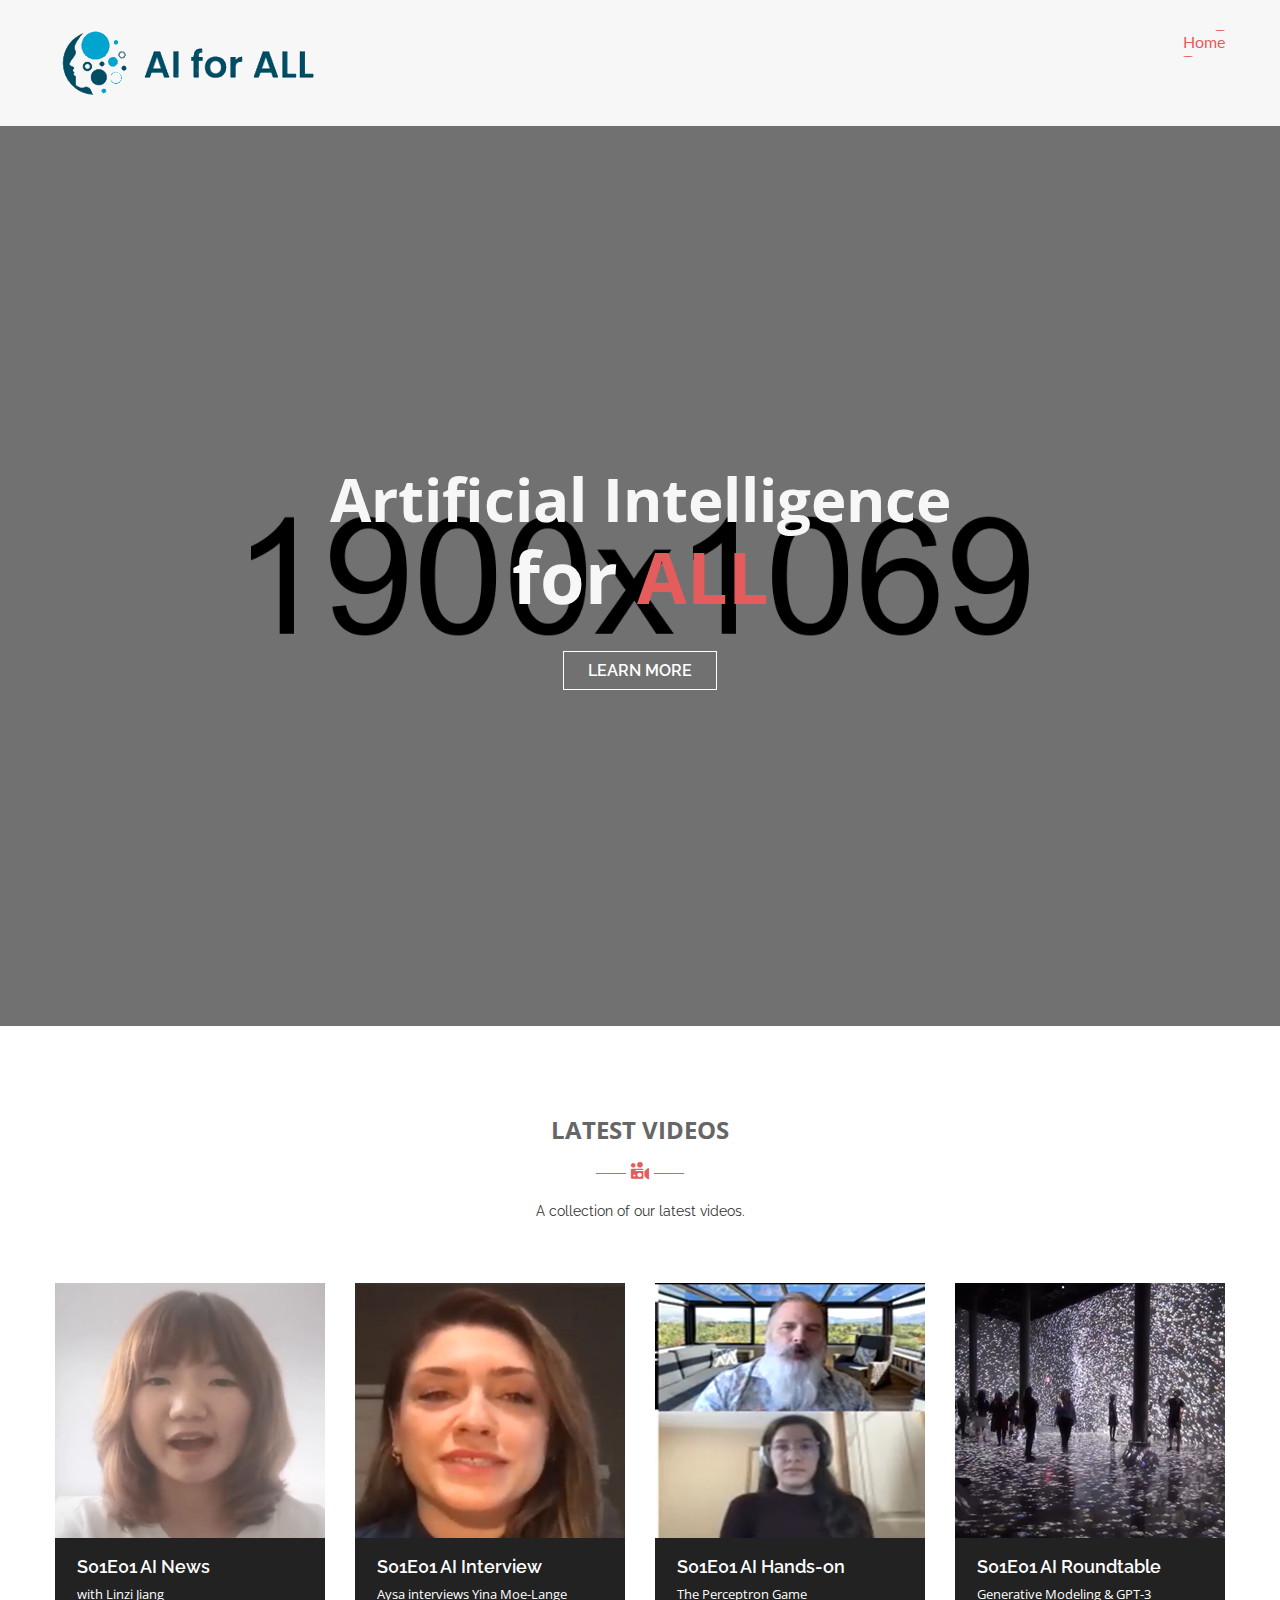
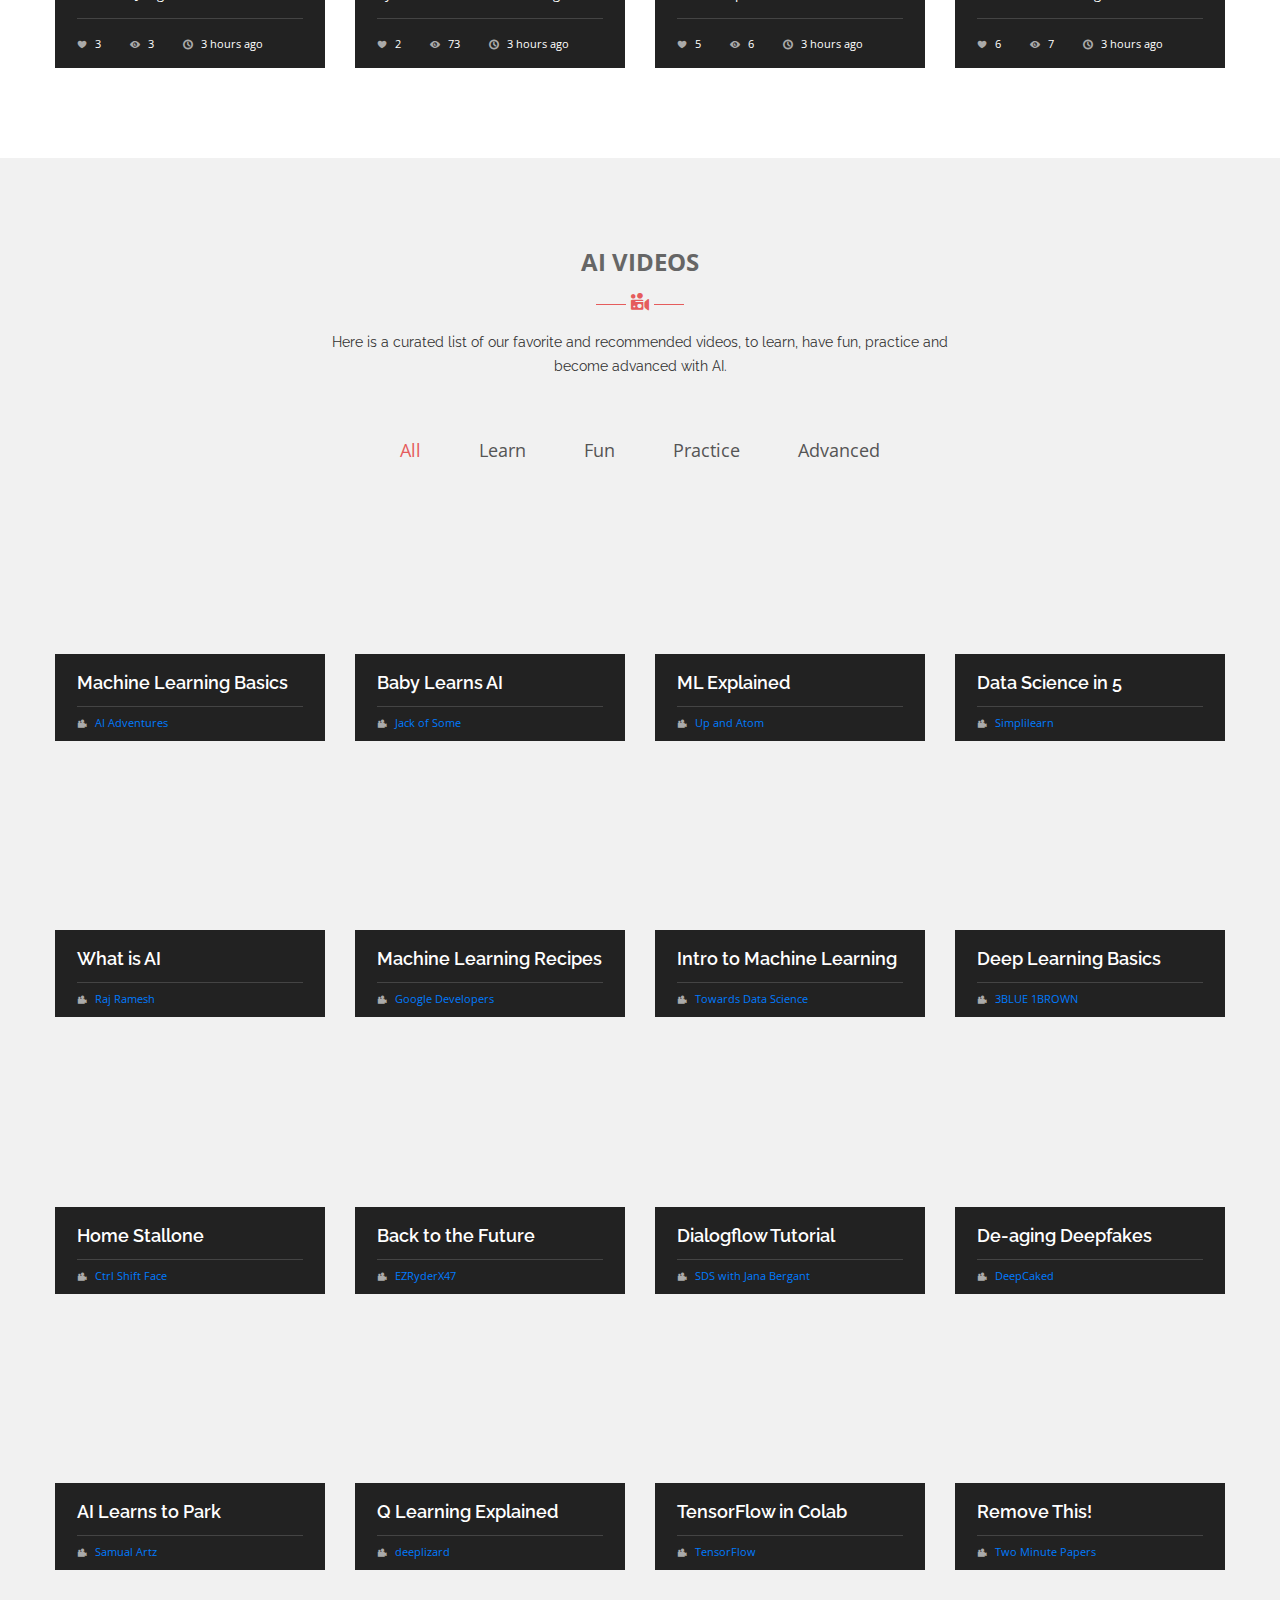
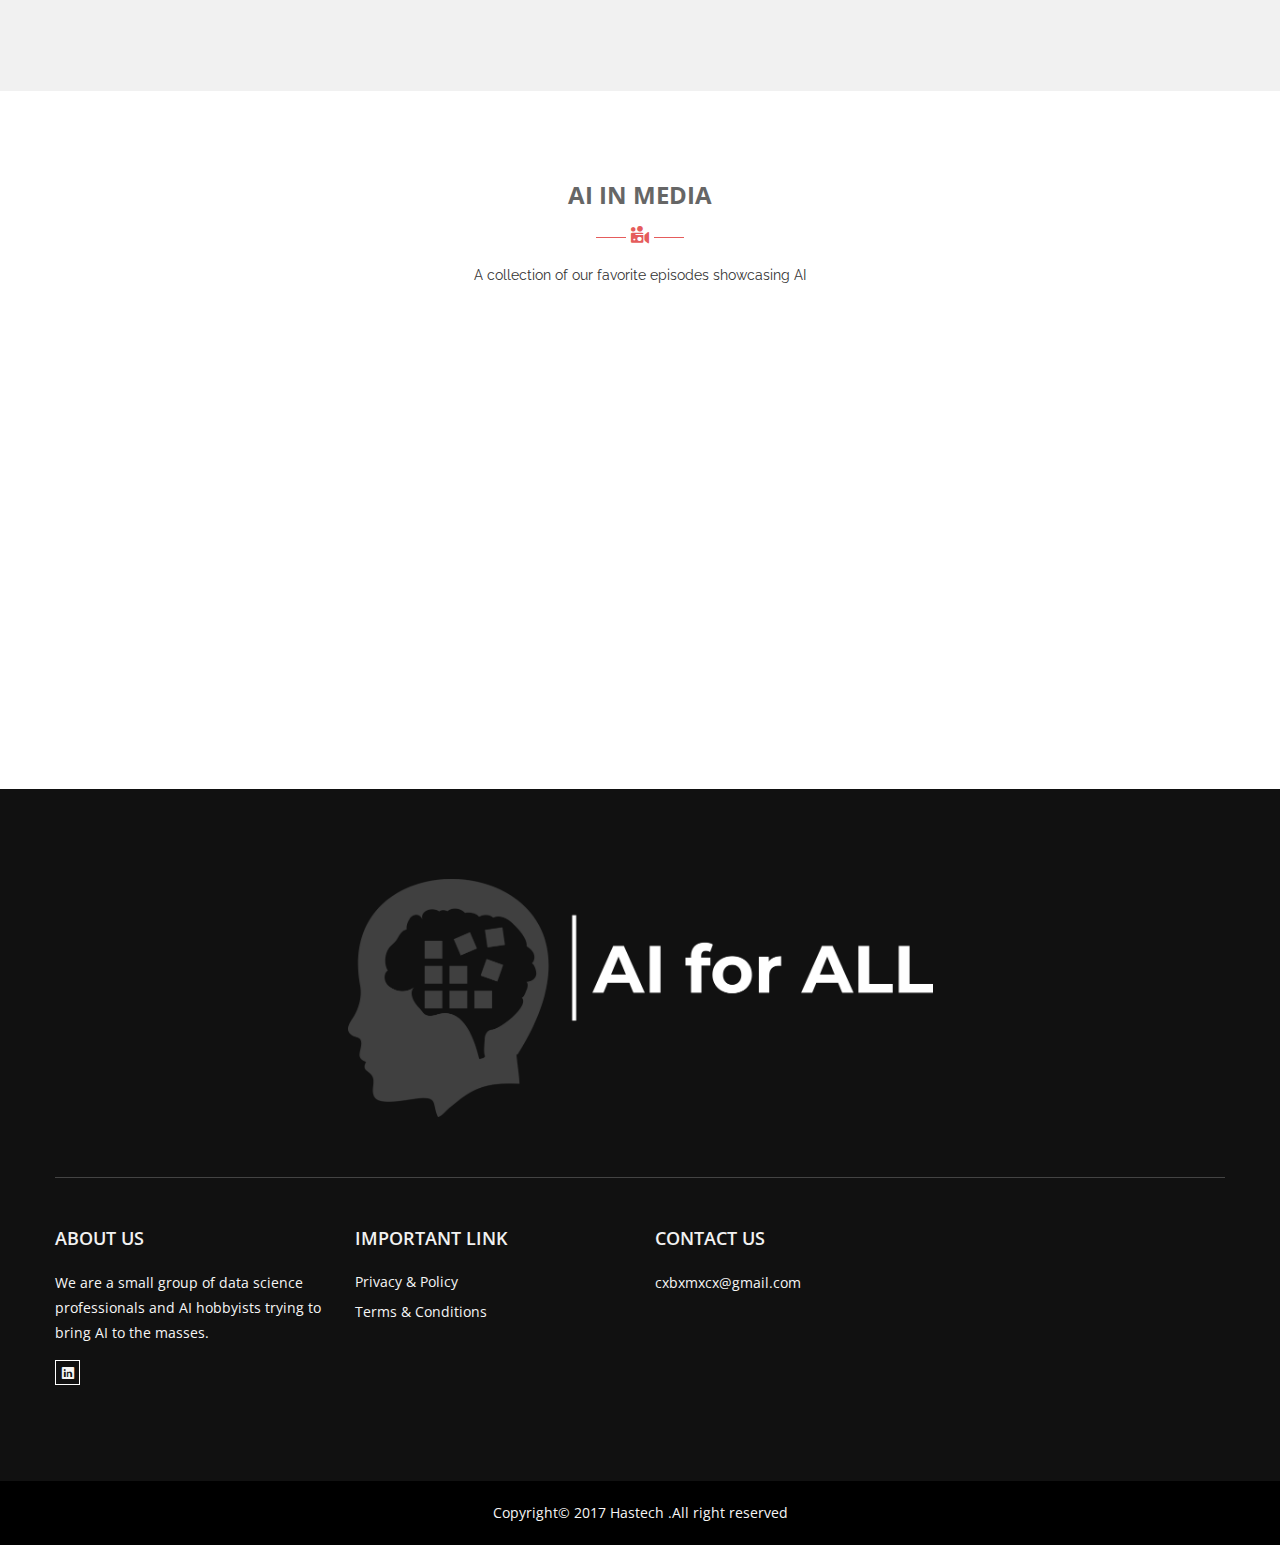
==== commit 7085cbb7: "Updates to full site" ====
--- a/index.html
+++ b/index.html
@@ -71,12 +71,14 @@
                                         <nav>
                                             <ul>
                                                 <li class="active"><a href="index.html">Home</a>
-                                                    <ul>
+                                                <!--   <ul>
                                                         <li><a href="index.html">Home Version One</a></li>
                                                         <li><a href="index-2.html">Home Version Two</a></li>
                                                     </ul>
+                                                -->
                                                 </li>
-                                                <li><a href="about-us.html">About us</a></li>
+                                                <!--<li><a href="about-us.html">About us</a></li>-->
+                                                <!--
                                                 <li><a href="videos.html">Videos</a>
                                                     <ul>
                                                         <li><a href="fashion.html">Fashion</a></li>
@@ -92,6 +94,7 @@
                                                     </ul>
                                                 </li>
                                                 <li><a href="contact-us.html">contact</a></li>
+                                                -->
                                             </ul>
                                         </nav>
                                     </div>
@@ -106,7 +109,7 @@
                 <section id="slider-container" class="youtube-area"> 
                     <div class="video-owl-slider2"> 
                         <!-- Start Slingle Slide -->
-                        <div class="single-slide youtube-bg height-100vh" data-property="{videoURL:'UwsrzCVZAb8',}">
+                        <div class="single-slide youtube-bg height-100vh" data-property="{videoURL:'pNJOWt5BB78',}">
                             <!-- Start Slider Content -->
                             <div class="slider-content-area">  
                                 <div class="dis-table">  
@@ -138,7 +141,7 @@
                                 <div class="section-title text-center">
                                     <h2 class="text-uppercase">latest videos</h2>
                                     <i class="icofont icofont-video-cam"></i>
-                                    <p>It is a long maksurez fact that a reader will be distracted by the readable content of a page when looking at its layout. The point of using Lorem Ipsum</p>
+                                    <p>A collection of our latest videos.</p>
                                 </div>
                             </div>
                         </div>
@@ -146,7 +149,112 @@
                             <div class="single-video-area">
                                 <div class="video-img video-img-hover">
                                     <div class="game">
-                                        <a href="#"><img src="images/blog/8.jpg" alt=""></a>
+                                        <a href="#"><img src="images/blog/linzi1.png" alt=""></a>
+                                    </div>
+                                    <div class="video-icon">
+                                        <a href="https://www.youtube.com/watch?v=pNJOWt5BB78">
+                                            <i class="icofont icofont-play-alt-2"></i>
+                                        </a>
+                                    </div> 
+                                </div> 
+                                <div class="single-video-content">
+                                    <h5><a href="https://www.youtube.com/watch?v=pNJOWt5BB78">S01E01 AI News</a></h5>
+                                    <p>with Linzi Jiang</p>
+                                    <ul>
+                                        <li><i class="icofont icofont-heart"></i>3</li>
+                                        <li><i class="icofont icofont-eye-alt"></i>3</li>
+                                        <li><i class="icofont icofont-ui-clock"></i>3 hours ago</li>
+                                    </ul>
+                                </div>
+                            </div>  
+                            <div class="single-video-area">
+                                <div class="video-img video-img-hover">
+                                    <div class="game">
+                                        <a href="#"><img src="images/blog/aysa1.png" alt=""></a>
+                                    </div>
+                                    <div class="video-icon">
+                                        <a href="https://www.youtube.com/watch?v=501EHcR33Mk">
+                                            <i class="icofont icofont-play-alt-2"></i>
+                                        </a>
+                                    </div> 
+                                </div> 
+                                <div class="single-video-content">
+                                    <h5><a href="https://www.youtube.com/watch?v=501EHcR33Mk">S01E01 AI Interview </a></h5>
+                                    <p>Aysa interviews Yina Moe-Lange</p>
+                                    <ul>
+                                        <li><i class="icofont icofont-heart"></i>2</li>
+                                        <li><i class="icofont icofont-eye-alt"></i>73</li>
+                                        <li><i class="icofont icofont-ui-clock"></i>3 hours ago</li>
+                                    </ul>
+                                </div>
+                            </div>   
+                            <div class="single-video-area">
+                                <div class="video-img video-img-hover">
+                                    <div class="game">
+                                        <a href="#"><img src="images/blog/mm1.png" alt=""></a>
+                                    </div>
+                                    <div class="video-icon">
+                                        <a href="https://youtu.be/cipaEWt5P3g">
+                                            <i class="icofont icofont-play-alt-2"></i>
+                                        </a>
+                                    </div> 
+                                </div> 
+                                <div class="single-video-content">
+                                    <h5><a href="https://youtu.be/cipaEWt5P3g">S01E01 AI Hands-on</a></h5>
+                                    <p>The Perceptron Game</p>
+                                    <ul>
+                                        <li><i class="icofont icofont-heart"></i>5</li>
+                                        <li><i class="icofont icofont-eye-alt"></i>6</li>
+                                        <li><i class="icofont icofont-ui-clock"></i>3 hours ago</li>
+                                    </ul>
+                                </div>
+                            </div>   
+                            <div class="single-video-area">
+                                <div class="video-img video-img-hover">
+                                    <div class="game">
+                                        <a href="#"><img src="images/blog/rt_GM.png" alt=""></a>
+                                    </div>
+                                    <div class="video-icon">
+                                        <a href="https://www.youtube.com/watch?v=QOUjyJBHoM4">
+                                            <i class="icofont icofont-play-alt-2"></i>
+                                        </a>
+                                    </div> 
+                                </div> 
+                                <div class="single-video-content">
+                                    <h5><a href="https://www.youtube.com/watch?v=QOUjyJBHoM4">S01E01 AI Roundtable</a></h5>
+                                    <p>Generative Modeling & GPT-3</p>
+                                    <ul>
+                                        <li><i class="icofont icofont-heart"></i>6</li>
+                                        <li><i class="icofont icofont-eye-alt"></i>7</li>
+                                        <li><i class="icofont icofont-ui-clock"></i>3 hours ago</li>
+                                    </ul>
+                                </div>
+                            </div>  
+                         <!--   <div class="single-video-area">
+                                <div class="video-img video-img-hover">
+                                    <div class="game">
+                                        <a href="#"><img src="images/blog/10.jpg" alt=""></a>
+                                    </div>
+                                    <div class="video-icon">
+                                        <a href="blog-details.html">
+                                            <i class="icofont icofont-play-alt-2"></i>
+                                        </a>
+                                    </div> 
+                                </div> 
+                                <div class="single-video-content">
+                                    <h5><a href="#">Best Consert Ever Seen</a></h5>
+                                    <p>Maksud Reza</p>
+                                    <ul>
+                                        <li><i class="icofont icofont-heart"></i>255</li>
+                                        <li><i class="icofont icofont-eye-alt"></i>788</li>
+                                        <li><i class="icofont icofont-ui-clock"></i>3 hours ago</li>
+                                    </ul>
+                                </div>
+                            </div>   
+                            <div class="single-video-area">
+                                <div class="video-img video-img-hover">
+                                    <div class="game">
+                                        <a href="#"><img src="images/blog/11.jpg" alt=""></a>
                                     </div>
                                     <div class="video-icon">
                                         <a href="blog-details.html">
@@ -163,112 +271,7 @@
                                         <li><i class="icofont icofont-ui-clock"></i>3 hours ago</li>
                                     </ul>
                                 </div>
-                            </div>  
-                            <div class="single-video-area">
-                                <div class="video-img video-img-hover">
-                                    <div class="game">
-                                        <a href="#"><img src="images/blog/9.jpg" alt=""></a>
-                                    </div>
-                                    <div class="video-icon">
-                                        <a href="blog-details.html">
-                                            <i class="icofont icofont-play-alt-2"></i>
-                                        </a>
-                                    </div> 
-                                </div> 
-                                <div class="single-video-content">
-                                    <h5><a href="blog-details.html">Best Consert Ever Seen</a></h5>
-                                    <p>Maksud Reza</p>
-                                    <ul>
-                                        <li><i class="icofont icofont-heart"></i>255</li>
-                                        <li><i class="icofont icofont-eye-alt"></i>788</li>
-                                        <li><i class="icofont icofont-ui-clock"></i>3 hours ago</li>
-                                    </ul>
-                                </div>
-                            </div>   
-                            <div class="single-video-area">
-                                <div class="video-img video-img-hover">
-                                    <div class="game">
-                                        <a href="#"><img src="images/blog/10.jpg" alt=""></a>
-                                    </div>
-                                    <div class="video-icon">
-                                        <a href="blog-details.html">
-                                            <i class="icofont icofont-play-alt-2"></i>
-                                        </a>
-                                    </div> 
-                                </div> 
-                                <div class="single-video-content">
-                                    <h5><a href="blog-details.html">Best Consert Ever Seen</a></h5>
-                                    <p>Maksud Reza</p>
-                                    <ul>
-                                        <li><i class="icofont icofont-heart"></i>255</li>
-                                        <li><i class="icofont icofont-eye-alt"></i>788</li>
-                                        <li><i class="icofont icofont-ui-clock"></i>3 hours ago</li>
-                                    </ul>
-                                </div>
-                            </div>   
-                            <div class="single-video-area">
-                                <div class="video-img video-img-hover">
-                                    <div class="game">
-                                        <a href="#"><img src="images/blog/11.jpg" alt=""></a>
-                                    </div>
-                                    <div class="video-icon">
-                                        <a href="blog-details.html">
-                                            <i class="icofont icofont-play-alt-2"></i>
-                                        </a>
-                                    </div> 
-                                </div> 
-                                <div class="single-video-content">
-                                    <h5><a href="blog-details.html">Best Consert Ever Seen</a></h5>
-                                    <p>Maksud Reza</p>
-                                    <ul>
-                                        <li><i class="icofont icofont-heart"></i>255</li>
-                                        <li><i class="icofont icofont-eye-alt"></i>788</li>
-                                        <li><i class="icofont icofont-ui-clock"></i>3 hours ago</li>
-                                    </ul>
-                                </div>
-                            </div>  
-                            <div class="single-video-area">
-                                <div class="video-img video-img-hover">
-                                    <div class="game">
-                                        <a href="#"><img src="images/blog/10.jpg" alt=""></a>
-                                    </div>
-                                    <div class="video-icon">
-                                        <a href="blog-details.html">
-                                            <i class="icofont icofont-play-alt-2"></i>
-                                        </a>
-                                    </div> 
-                                </div> 
-                                <div class="single-video-content">
-                                    <h5><a href="#">Best Consert Ever Seen</a></h5>
-                                    <p>Maksud Reza</p>
-                                    <ul>
-                                        <li><i class="icofont icofont-heart"></i>255</li>
-                                        <li><i class="icofont icofont-eye-alt"></i>788</li>
-                                        <li><i class="icofont icofont-ui-clock"></i>3 hours ago</li>
-                                    </ul>
-                                </div>
-                            </div>   
-                            <div class="single-video-area">
-                                <div class="video-img video-img-hover">
-                                    <div class="game">
-                                        <a href="#"><img src="images/blog/11.jpg" alt=""></a>
-                                    </div>
-                                    <div class="video-icon">
-                                        <a href="blog-details.html">
-                                            <i class="icofont icofont-play-alt-2"></i>
-                                        </a>
-                                    </div> 
-                                </div> 
-                                <div class="single-video-content">
-                                    <h5><a href="blog-details.html">Best Consert Ever Seen</a></h5>
-                                    <p>Maksud Reza</p>
-                                    <ul>
-                                        <li><i class="icofont icofont-heart"></i>255</li>
-                                        <li><i class="icofont icofont-eye-alt"></i>788</li>
-                                        <li><i class="icofont icofont-ui-clock"></i>3 hours ago</li>
-                                    </ul>
-                                </div>
-                            </div>
+                            </div> -->
                         </div>
                     </div>
                 </div>
@@ -279,201 +282,170 @@
                         <div class="row">
                             <div class="col-lg-12 col-md-12 col-12">
                                 <div class="section-title text-center">
-                                    <h2 class="text-uppercase">category</h2>
+                                    <h2 class="text-uppercase">AI Videos</h2>
                                     <i class="icofont icofont-video-cam"></i>
-                                    <p>It is a long maksurez fact that a reader will be distracted by the readable content of a page when looking at its layout. The point of using Lorem Ipsum</p>
+                                    <p>Here is a curated list of our favorite and recommended videos, to learn, have fun, practice and become advanced with AI.</p>
                                 </div>
                             </div>
                         </div> 
                         <div class="portfolio-wrap">
 							<div class="portfolio-menu mb-30 text-center">
                                 <button class="active" data-filter="*">all</button>
-                                <button data-filter=".cat1">Music</button>
-                                <button data-filter=".cat2">Fashion</button>
-                                <button data-filter=".cat3">Sports</button>
-                                <button data-filter=".cat4">Creative</button>
+                                <button data-filter=".cat1">Learn</button>
+                                <button data-filter=".cat2">Fun</button>
+                                <button data-filter=".cat3">Practice</button>
+                                <button data-filter=".cat4">Advanced</button>
 							</div>
-							<div class="grid row text-left">
-								<div class="col-lg-3 col-md-4 col-sm-6 col-12 grid-item cat1 cat4 mb-30">
-								    <div class="single-video-area">
-                                        <div class="video-img video-img-hover">
-                                            <div class="game">
-                                                <a href="#"><img src="images/category/1.jpg" alt=""></a>
-                                            </div>
-                                            <div class="video-icon">
-                                                <a class="video-popup" href="https://www.youtube.com/watch?v=ysGTmXOTUng">
-                                                    <i class="icofont icofont-play-alt-2"></i>
-                                                </a>
-                                            </div> 
-                                        </div> 
-                                        <div class="single-video-content">
-                                            <h5><a href="blog-details.html">Born to play</a></h5>
-                                            <ul>
-                                                <li><i class="icofont icofont-heart"></i>255</li>
-                                                <li><i class="icofont icofont-eye-alt"></i>788</li>
-                                                <li><i class="icofont icofont-ui-clock"></i>3 hours ago</li>
-                                            </ul>
-                                        </div>
-                                    </div>
-								</div>
-								<div class="col-lg-3 col-md-4 col-sm-6 col-12 grid-item cat4 cat2 mb-30">
-								    <div class="single-video-area">
-                                        <div class="video-img video-img-hover">
-                                            <div class="game">
-                                                <a href="#"><img src="images/category/2.jpg" alt=""></a>
-                                            </div>
-                                            <div class="video-icon">
-                                                <a class="video-popup" href="https://www.youtube.com/watch?v=ysGTmXOTUng">
-                                                    <i class="icofont icofont-play-alt-2"></i>
-                                                </a>
-                                            </div> 
-                                        </div> 
-                                        <div class="single-video-content">
-                                            <h5><a href="blog-details.html">Born to play</a></h5>
-                                            <ul>
-                                                <li><i class="icofont icofont-heart"></i>255</li>
-                                                <li><i class="icofont icofont-eye-alt"></i>788</li>
-                                                <li><i class="icofont icofont-ui-clock"></i>3 hours ago</li>
-                                            </ul>
-                                        </div>
-                                    </div>    
-								</div>
-								<div class="col-lg-3 col-md-4 col-sm-6 col-12 grid-item cat4  cat3 mb-30">
-								    <div class="single-video-area">
-                                        <div class="video-img video-img-hover">
-                                            <div class="game">
-                                                <a href="#"><img src="images/category/3.jpg" alt=""></a>
-                                            </div>
-                                            <div class="video-icon">
-                                                <a class="video-popup" href="https://www.youtube.com/watch?v=ysGTmXOTUng">
-                                                    <i class="icofont icofont-play-alt-2"></i>
-                                                </a>
-                                            </div> 
-                                        </div> 
-                                        <div class="single-video-content">
-                                            <h5><a href="blog-details.html">Born to play</a></h5>
-                                            <ul>
-                                                <li><i class="icofont icofont-heart"></i>255</li>
-                                                <li><i class="icofont icofont-eye-alt"></i>788</li>
-                                                <li><i class="icofont icofont-ui-clock"></i>3 hours ago</li>
-                                            </ul>
-                                        </div>
-                                    </div>   
-								</div>
-								<div class="col-lg-3 col-md-4 col-sm-6 col-12 grid-item cat2 cat3 mb-30">
-								    <div class="single-video-area">
-                                        <div class="video-img video-img-hover">
-                                            <div class="game">
-                                                <a href="#"><img src="images/category/4.jpg" alt=""></a>
-                                            </div>
-                                            <div class="video-icon">
-                                                <a class="video-popup" href="https://www.youtube.com/watch?v=ysGTmXOTUng">
-                                                    <i class="icofont icofont-play-alt-2"></i>
-                                                </a>
-                                            </div> 
-                                        </div> 
-                                        <div class="single-video-content">
-                                            <h5><a href="blog-details.html">Born to play</a></h5>
-                                            <ul>
-                                                <li><i class="icofont icofont-heart"></i>255</li>
-                                                <li><i class="icofont icofont-eye-alt"></i>788</li>
-                                                <li><i class="icofont icofont-ui-clock"></i>3 hours ago</li>
-                                            </ul>
-                                        </div>
-                                    </div> 
-								</div>
-								<div class="col-lg-3 col-md-4 col-sm-6 col-12 grid-item cat2 cat3 mb-30">
-								    <div class="single-video-area">
-                                        <div class="video-img video-img-hover">
-                                            <div class="game">
-                                                <a href="#"><img src="images/category/5.jpg" alt=""></a>
-                                            </div>
-                                            <div class="video-icon">
-                                                <a class="video-popup" href="https://www.youtube.com/watch?v=ysGTmXOTUng">
-                                                    <i class="icofont icofont-play-alt-2"></i>
-                                                </a>
-                                            </div> 
-                                        </div> 
-                                        <div class="single-video-content">
-                                            <h5><a href="blog-details.html">Born to play</a></h5>
-                                            <ul>
-                                                <li><i class="icofont icofont-heart"></i>255</li>
-                                                <li><i class="icofont icofont-eye-alt"></i>788</li>
-                                                <li><i class="icofont icofont-ui-clock"></i>3 hours ago</li>
-                                            </ul>
-                                        </div>
-                                    </div>
-								</div>
-								<div class="col-lg-3 col-md-4 col-sm-6 col-12 grid-item cat1 cat3 cat4 mb-30">
-								    <div class="single-video-area">
-                                        <div class="video-img video-img-hover">
-                                            <div class="game">
-                                                <a href="#"><img src="images/category/6.jpg" alt=""></a>
-                                            </div>
-                                            <div class="video-icon">
-                                                <a class="video-popup" href="https://www.youtube.com/watch?v=ysGTmXOTUng">
-                                                    <i class="icofont icofont-play-alt-2"></i>
-                                                </a>
-                                            </div> 
-                                        </div> 
-                                        <div class="single-video-content">
-                                            <h5><a href="blog-details.html">Born to play</a></h5>
-                                            <ul>
-                                                <li><i class="icofont icofont-heart"></i>255</li>
-                                                <li><i class="icofont icofont-eye-alt"></i>788</li>
-                                                <li><i class="icofont icofont-ui-clock"></i>3 hours ago</li>
-                                            </ul>
-                                        </div>
-                                    </div>   
-								</div>
-								<div class="col-lg-3 col-md-4 col-sm-6 col-12 grid-item cat3 cat1 cat4 mb-30">
-								    <div class="single-video-area">
-                                        <div class="video-img video-img-hover">
-                                            <div class="game">
-                                                <a href="#"><img src="images/category/7.jpg" alt=""></a>
-                                            </div>
-                                            <div class="video-icon">
-                                                <a class="video-popup" href="https://www.youtube.com/watch?v=ysGTmXOTUng">
-                                                    <i class="icofont icofont-play-alt-2"></i>
-                                                </a>
-                                            </div> 
-                                        </div> 
-                                        <div class="single-video-content">
-                                            <h5><a href="blog-details.html">Born to play</a></h5>
-                                            <ul>
-                                                <li><i class="icofont icofont-heart"></i>255</li>
-                                                <li><i class="icofont icofont-eye-alt"></i>788</li>
-                                                <li><i class="icofont icofont-ui-clock"></i>3 hours ago</li>
-                                            </ul>
-                                        </div>
-                                    </div>   
-								</div>
-								<div class="col-lg-3 col-md-4 col-sm-6 col-12 grid-item cat1 cat2 mb-30">
-								    <div class="single-video-area">
-                                        <div class="video-img video-img-hover">
-                                            <div class="game">
-                                                <a href="#"><img src="images/category/8.jpg" alt=""></a>
-                                            </div>
-                                            <div class="video-icon">
-                                                <a class="video-popup" href="https://www.youtube.com/watch?v=ysGTmXOTUng">
-                                                    <i class="icofont icofont-play-alt-2"></i>
-                                                </a>
-                                            </div> 
-                                        </div> 
-                                        <div class="single-video-content">
-                                            <h5><a href="blog-details.html">Born to play</a></h5>
-                                            <ul>
-                                                <li><i class="icofont icofont-heart"></i>255</li>
-                                                <li><i class="icofont icofont-eye-alt"></i>788</li>
-                                                <li><i class="icofont icofont-ui-clock"></i>3 hours ago</li>
-                                            </ul>
-                                        </div>
-                                    </div>    
-								</div>
+							<div class="grid row text-left">								
+								<div class="col-lg-3 col-md-4 col-sm-6 col-12 grid-item cat1 mb-30">
+                                    <iframe width="270" height="160" src="https://www.youtube.com/embed/nKW8Ndu7Mjw" frameborder="0" allow="accelerometer; autoplay; clipboard-write; encrypted-media; gyroscope; picture-in-picture" allowfullscreen></iframe>
+                                    <div class="single-video-content">
+                                        <h5><a href="https://www.youtube.com/watch?v=nKW8Ndu7Mjw" target="blank">Machine Learning Basics</a></h5>
+                                        <ul>
+                                            <li><i class="icofont icofont-video"></i><a target="blank" href="https://www.youtube.com/results?search_query=%23AIAdventures">AI Adventures</a></li>                                            
+                                        </ul>
+                                    </div>
+                                </div>	
+                                <div class="col-lg-3 col-md-4 col-sm-6 col-12 grid-item cat1 cat2 mb-30">
+								    <iframe width="270" height="160" src="https://www.youtube.com/embed/GFIKtFSl1XQ?start=18" frameborder="0" allow="accelerometer; autoplay; clipboard-write; encrypted-media; gyroscope; picture-in-picture" allowfullscreen></iframe>
+                                    <div class="single-video-content">
+                                        <h5><a href="https://www.youtube.com/watch?v=GFIKtFSl1XQ" target="blank">Baby Learns AI</a></h5>
+                                        <ul>
+                                            <li><i class="icofont icofont-video"></i><a target="blank" href="https://www.youtube.com/channel/UCe6ABcJkH_Gso9HJOt4x9fg">Jack of Some</a></li>                                            
+                                        </ul>
+                                    </div>
+                                </div>    														
+                                <div class="col-lg-3 col-md-4 col-sm-6 col-12 grid-item cat1 mb-30">
+                                    <iframe width="270" height="160" src="https://www.youtube.com/embed/3bJ7RChxMWQ" frameborder="0" allow="accelerometer; autoplay; clipboard-write; encrypted-media; gyroscope; picture-in-picture" allowfullscreen></iframe>
+                                    <div class="single-video-content">
+                                        <h5><a href="https://www.youtube.com/watch?v=3bJ7RChxMWQ" target="blank">ML Explained</a></h5>
+                                        <ul>
+                                            <li><i class="icofont icofont-video"></i><a target="blank" href="https://www.youtube.com/channel/UCSIvk78tK2TiviLQn4fSHaw">Up and Atom</a></li>                                            
+                                        </ul>
+                                    </div>
+                                </div>
+                                <div class="col-lg-3 col-md-4 col-sm-6 col-12 grid-item cat1 mb-30">
+                                    <iframe width="270" height="160" src="https://www.youtube.com/embed/X3paOmcrTjQ" frameborder="0" allow="accelerometer; autoplay; clipboard-write; encrypted-media; gyroscope; picture-in-picture" allowfullscreen></iframe>
+                                    <div class="single-video-content">
+                                        <h5><a href="https://www.youtube.com/watch?v=X3paOmcrTjQ" target="blank">Data Science in 5</a></h5>
+                                        <ul>
+                                            <li><i class="icofont icofont-video"></i><a target="blank" href="https://www.youtube.com/channel/UCsvqVGtbbyHaMoevxPAq9Fg">Simplilearn</a></li>                                            
+                                        </ul>
+                                    </div>
+                                </div>
+                                <div class="col-lg-3 col-md-4 col-sm-6 col-12 grid-item cat1 mb-30">
+                                    <iframe width="270" height="160" src="https://www.youtube.com/embed/2ePf9rue1Ao" frameborder="0" allow="accelerometer; autoplay; clipboard-write; encrypted-media; gyroscope; picture-in-picture" allowfullscreen></iframe>
+                                    <div class="single-video-content">
+                                        <h5><a href="https://www.youtube.com/watch?v=2ePf9rue1Ao" target="blank">What is AI</a></h5>
+                                        <ul>
+                                            <li><i class="icofont icofont-video"></i><a target="blank" href="https://www.youtube.com/channel/UCbojg-FJgI1L6iLWUzgcsww">Raj Ramesh</a></li>                                            
+                                        </ul>
+                                    </div>
+                                </div>
+                                <div class="col-lg-3 col-md-4 col-sm-6 col-12 grid-item cat1 cat3 mb-30">
+                                    <iframe width="270" height="160" src="https://www.youtube.com/embed/cKxRvEZd3Mw" frameborder="0" allow="accelerometer; autoplay; clipboard-write; encrypted-media; gyroscope; picture-in-picture" allowfullscreen></iframe>
+                                    <div class="single-video-content">
+                                        <h5><a href="https://www.youtube.com/watch?v=cKxRvEZd3Mw" target="blank">Machine Learning Recipes</a></h5>
+                                        <ul>
+                                            <li><i class="icofont icofont-video"></i><a target="blank" href="https://www.youtube.com/channel/UC_x5XG1OV2P6uZZ5FSM9Ttw">Google Developers</a></li>                                            
+                                        </ul>
+                                    </div>
+                                </div>	
+                                <div class="col-lg-3 col-md-4 col-sm-6 col-12 grid-item cat1 cat4 mb-30">
+                                    <iframe width="270" height="160" src="https://www.youtube.com/embed/XvZsiWj6VuU" frameborder="0" allow="accelerometer; autoplay; clipboard-write; encrypted-media; gyroscope; picture-in-picture" allowfullscreen></iframe>
+                                    <div class="single-video-content">
+                                        <h5><a href="https://www.youtube.com/watch?v=XvZsiWj6VuU" target="blank">Intro to Machine Learning</a></h5>
+                                        <ul>
+                                            <li><i class="icofont icofont-video"></i><a target="blank" href="https://www.youtube.com/channel/UCuHZ1UYfHRqk3-5N5oc97Kw">Towards Data Science</a></li>                                            
+                                        </ul>
+                                    </div>
+                                </div>
+                                <div class="col-lg-3 col-md-4 col-sm-6 col-12 grid-item cat1 cat4 mb-30">
+								    <iframe width="270" height="160" src="https://www.youtube.com/embed/aircAruvnKk" frameborder="0" allow="accelerometer; autoplay; clipboard-write; encrypted-media; gyroscope; picture-in-picture" allowfullscreen></iframe>
+                                    <div class="single-video-content">
+                                        <h5><a href="https://www.youtube.com/watch?v=aircAruvnKk" target="blank">Deep Learning Basics</a></h5>
+                                        <ul>
+                                            <li><i class="icofont icofont-video"></i><a target="blank" href="https://www.youtube.com/playlist?list=PLZHQObOWTQDNU6R1_67000Dx_ZCJB-3pi">3BLUE 1BROWN</a></li>                                            
+                                        </ul>
+                                    </div>
+                                </div>
+                                <div class="col-lg-3 col-md-4 col-sm-6 col-12 grid-item cat2 mb-30">
+								    <iframe width="270" height="160" src="https://www.youtube.com/embed/2svOtXaD3gg" frameborder="0" allow="accelerometer; autoplay; clipboard-write; encrypted-media; gyroscope; picture-in-picture" allowfullscreen></iframe>
+                                    <div class="single-video-content">
+                                        <h5><a href="https://www.youtube.com/watch?v=2svOtXaD3gg" target="blank">Home Stallone</a></h5>
+                                        <ul>
+                                            <li><i class="icofont icofont-video"></i><a target="blank" href="https://www.youtube.com/channel/UCKpH0CKltc73e4wh0_pgL3g">Ctrl Shift Face</a></li>                                            
+                                        </ul>
+                                    </div>
+                                </div>
+                                <div class="col-lg-3 col-md-4 col-sm-6 col-12 grid-item cat2 mb-30">
+								    <iframe width="270" height="160" src="https://www.youtube.com/embed/8OJnkJqkyio?start=12" frameborder="0" allow="accelerometer; autoplay; clipboard-write; encrypted-media; gyroscope; picture-in-picture" allowfullscreen></iframe>
+                                    <div class="single-video-content">
+                                        <h5><a href="https://www.youtube.com/watch?v=8OJnkJqkyio" target="blank">Back to the Future</a></h5>
+                                        <ul>
+                                            <li><i class="icofont icofont-video"></i><a target="blank" href="https://www.youtube.com/channel/UC1U9pHSuWWloFMhHP_C3fbw">EZRyderX47</a></li>                                            
+                                        </ul>
+                                    </div>
+                                </div>
+                                <div class="col-lg-3 col-md-4 col-sm-6 col-12 grid-item cat1 cat3 mb-30">
+								    <iframe width="270" height="160" src="https://www.youtube.com/embed/OfAwrZ1-6Xw?start=18" frameborder="0" allow="accelerometer; autoplay; clipboard-write; encrypted-media; gyroscope; picture-in-picture" allowfullscreen></iframe>
+                                    <div class="single-video-content">
+                                        <h5><a href="https://www.youtube.com/watch?v=OfAwrZ1-6Xw" target="blank">Dialogflow Tutorial</a></h5>
+                                        <ul>
+                                            <li><i class="icofont icofont-video"></i><a target="blank" href="https://www.youtube.com/channel/UCMQXvu8jhHNnJ2DxPLhaMuQ">SDS with Jana Bergant</a></li>                                            
+                                        </ul>
+                                    </div>
+                                </div>    
+                                <div class="col-lg-3 col-md-4 col-sm-6 col-12 grid-item cat2 cat4 mb-30">
+								    <iframe width="270" height="160" src="https://www.youtube.com/embed/Ddx5B-84ebo?start=18" frameborder="0" allow="accelerometer; autoplay; clipboard-write; encrypted-media; gyroscope; picture-in-picture" allowfullscreen></iframe>
+                                    <div class="single-video-content">
+                                        <h5><a href="https://www.youtube.com/watch?v=Ddx5B-84ebo" target="blank">De-aging Deepfakes</a></h5>
+                                        <ul>
+                                            <li><i class="icofont icofont-video"></i><a target="blank" href="https://www.youtube.com/channel/UCqXHLiec7FNSIx5j2k5v6jw">DeepCaked</a></li>                                            
+                                        </ul>
+                                    </div>
+                                </div>
+                                <div class="col-lg-3 col-md-4 col-sm-6 col-12 grid-item cat2 cat4 mb-30">
+								    <iframe width="270" height="160" src="https://www.youtube.com/embed/VMp6pq6_QjI?start=18" frameborder="0" allow="accelerometer; autoplay; clipboard-write; encrypted-media; gyroscope; picture-in-picture" allowfullscreen></iframe>
+                                    <div class="single-video-content">
+                                        <h5><a href="https://www.youtube.com/watch?v=VMp6pq6_QjI" target="blank">AI Learns to Park</a></h5>
+                                        <ul>
+                                            <li><i class="icofont icofont-video"></i><a target="blank" href="https://www.youtube.com/channel/UC_eerU4SleeptEbD2AA_nDw">Samual Artz</a></li>                                            
+                                        </ul>
+                                    </div>
+                                </div>   
+                                <div class="col-lg-3 col-md-4 col-sm-6 col-12 grid-item cat1 cat3 cat4 mb-30">
+								    <iframe width="270" height="160" src="https://www.youtube.com/embed/QK_PP_2KgGE?start=18" frameborder="0" allow="accelerometer; autoplay; clipboard-write; encrypted-media; gyroscope; picture-in-picture" allowfullscreen></iframe>
+                                    <div class="single-video-content">
+                                        <h5><a href="https://www.youtube.com/watch?v=QK_PP_2KgGE" target="blank">Q Learning Explained</a></h5>
+                                        <ul>
+                                            <li><i class="icofont icofont-video"></i><a target="blank" href="https://www.youtube.com/channel/UC4UJ26WkceqONNF5S26OiVw">deeplizard</a></li>                                            
+                                        </ul>
+                                    </div>
+                                </div>   
+                                <div class="col-lg-3 col-md-4 col-sm-6 col-12 grid-item cat1 cat3 cat4 mb-30">
+								    <iframe width="270" height="160" src="https://www.youtube.com/embed/_VTtrSDHPwU?start=18" frameborder="0" allow="accelerometer; autoplay; clipboard-write; encrypted-media; gyroscope; picture-in-picture" allowfullscreen></iframe>
+                                    <div class="single-video-content">
+                                        <h5><a href="https://www.youtube.com/watch?v=_VTtrSDHPwU" target="blank">TensorFlow in Colab</a></h5>
+                                        <ul>
+                                            <li><i class="icofont icofont-video"></i><a target="blank" href="https://www.youtube.com/channel/UC0rqucBdTuFTjJiefW5t-IQ">TensorFlow</a></li>                                            
+                                        </ul>
+                                    </div>
+                                </div>  
+                                <div class="col-lg-3 col-md-4 col-sm-6 col-12 grid-item cat1 cat2 cat4 mb-30">
+								    <iframe width="270" height="160" src="https://www.youtube.com/embed/86QU7_SF16Q?start=18" frameborder="0" allow="accelerometer; autoplay; clipboard-write; encrypted-media; gyroscope; picture-in-picture" allowfullscreen></iframe>
+                                    <div class="single-video-content">
+                                        <h5><a href="https://www.youtube.com/watch?v=86QU7_SF16Q" target="blank">Remove This!</a></h5>
+                                        <ul>
+                                            <li><i class="icofont icofont-video"></i><a target="blank" href="https://www.youtube.com/channel/UCbfYPyITQ-7l4upoX8nvctg">Two Minute Papers</a></li>                                            
+                                        </ul>
+                                    </div>
+                                </div>                           
+								
 							</div>
 							<!-- portfolio_gallery_area End --> 
                         </div>  
-                        <div class="row">
+                       <!-- <div class="row">
                             <div class="col-md-12 text-center">
                                 <a href="#" class="load">load more</a>
                                 <div class="advertizement">
@@ -481,7 +453,7 @@
                                     <h2><a href="#">Advertizement</a></h2>
                                 </div>
                             </div>
-                        </div>  
+                        </div>  -->
                     </div>
                 </div>
                 <!-- End of Category Area -->
@@ -491,102 +463,29 @@
                         <div class="row">
                             <div class="col-lg-12 col-md-12 col-12">
                                 <div class="section-title text-center">
-                                    <h2 class="text-uppercase">latest movies</h2>
+                                    <h2 class="text-uppercase">AI in Media</h2>
                                     <i class="icofont icofont-video-cam"></i>
-                                    <p>It is a long maksurez fact that a reader will be distracted by the readable content of a page when looking at its layout. The point of using Lorem Ipsum</p>
+                                    <p>A collection of our favorite episodes showcasing AI</p>
                                 </div>
                             </div>
                         </div> 
                         <div class="row">
-                            <div class="col-lg-3 col-md-6 col-sm-6 col-12">
+                            <div class="col-lg-6 col-md-6 col-sm-6 col-12">
                                 <div class="single-video-area mb-30">
-                                    <div class="video-img video-img-hover">
-                                        <div class="game">
-                                            <a href="#"><img src="images/blog/t1.jpg" alt=""></a>
-                                        </div>
-                                        <div class="video-icon">
-                                            <a href="blog-details.html">
-                                                <i class="icofont icofont-play-alt-2"></i>
-                                            </a>
-                                            <h3><a href="#">watch now</a></h3>
-                                        </div> 
-                                    </div>
+                                    <iframe width="560" height="315" src="https://www.youtube.com/embed/UwsrzCVZAb8?start=18" frameborder="0" allow="accelerometer; autoplay; clipboard-write; encrypted-media; gyroscope; picture-in-picture" allowfullscreen></iframe>
                                 </div>       
                             </div>
-                            <div class="col-lg-3 col-md-6 col-sm-6 col-12">
+                            <div class="col-lg-6 col-md-6 col-sm-6 col-12">
                                 <div class="single-video-area mb-30">
-                                    <div class="video-img video-img-hover">
-                                        <div class="game">
-                                            <a href="#"><img src="images/blog/t2.jpg" alt=""></a>
-                                        </div>
-                                        <div class="video-icon">
-                                            <a href="blog-details.html">
-                                                <i class="icofont icofont-play-alt-2"></i>
-                                            </a>
-                                            <h3><a href="blog-details.html">watch now</a></h3>
-                                        </div> 
-                                    </div>
+                                    <iframe width="560" height="315" src="https://www.youtube.com/embed/WXuK6gekU1Y?start=18" frameborder="0" allow="accelerometer; autoplay; clipboard-write; encrypted-media; gyroscope; picture-in-picture" allowfullscreen></iframe>
                                 </div>       
-                            </div>
-                            <div class="col-lg-3 col-md-6 col-sm-6 col-12">
-                                <div class="single-video-area mb-30">
-                                    <div class="video-img video-img-hover">
-                                        <div class="game">
-                                            <a href="#"><img src="images/blog/t3.jpg" alt=""></a>
-                                        </div>
-                                        <div class="video-icon">
-                                            <a href="blog-details.html">
-                                                <i class="icofont icofont-play-alt-2"></i>
-                                            </a>
-                                            <h3><a href="blog-details.html">watch now</a></h3>
-                                        </div> 
-                                    </div>
-                                </div>       
-                            </div>
-                            <div class="col-lg-3 col-md-6 col-sm-6 col-12">
-                                <div class="single-video-area mb-30">
-                                    <div class="video-img video-img-hover">
-                                        <div class="game">
-                                            <a href="#"><img src="images/blog/t4.jpg" alt=""></a>
-                                        </div>
-                                        <div class="video-icon">
-                                            <a href="blog-details.html">
-                                                <i class="icofont icofont-play-alt-2"></i>
-                                            </a>
-                                            <h3><a href="blog-details.html">watch now</a></h3>
-                                        </div> 
-                                    </div>
-                                </div>       
-                            </div>
-                        </div>
-                    </div>
-                    <div class="container">
-                        <div class="newsletter-area mt-10">
-                            <div class="row">
-                                <div class="col-lg-8 ml-auto mr-auto col-12">
-                                    <div class="newsletter text-center">
-                                        <h2>newsletter</h2>
-                                        <p>It is a long maksurez fact that a reader will be distracted by the </p>
-                                        <form action="#" id="mc-form" class="mc-form fix">
-                                            <input id="mc-email" type="email" name="email" placeholder="E-mail">
-                                            <button id="mc-submit" type="submit">Subscribe</button>
-                                        </form>
-                                        <!-- mailchimp-alerts Start -->
-                                        <div class="mailchimp-alerts text-centre fix text-small">
-                                            <div class="mailchimp-submitting"></div><!-- mailchimp-submitting end -->
-                                            <div class="mailchimp-success"></div><!-- mailchimp-success end -->
-                                            <div class="mailchimp-error"></div><!-- mailchimp-error end -->
-                                        </div>
-                                        <!-- mailchimp-alerts end -->
-                                    </div>
-                                </div>
-                            </div>
-                        </div>
-                    </div>
+                            </div>                            
+                        </div>
+                    </div>                   
                 </div>
                 <!-- End of Movie area -->
                 <!-- Start of popular area -->
-                <div class="popular-area pt-90 pb-90">
+                <!--<div class="popular-area pt-90 pb-90">
                     <div class="container">
                         <div class="row">
                             <div class="col-lg-12 col-md-12 col-12">
@@ -671,7 +570,7 @@
                             </div>
                         </div>  
                     </div>
-                </div>
+                </div>-->
                 <!-- End of popular area -->
                 <!-- Start of Footer area -->
                 <footer class="footer-area text-center">
@@ -680,22 +579,19 @@
                             <div class="row">
                                <div class="col-12">
                                    <div class="footer-logo">
-                                       <a href="index.html"><img src="images/logo/logo-2.png" alt="videodune"></a>
-                                       <p>It is a long maksurez fact that a reader will be distracted by the readable content</p>
+                                    <img width="50%" src="images/logo/logoback.png" alt="logo" />
+                                       <a href="index.html"></a>                                       
                                    </div>
                                </div>
                             </div>  
                             <div class="row">    
                                 <div class="col-lg-3 col-md-6 col-sm-6 col-12">
                                     <div class="footer-widget mrg-md-bottom">
-                                        <h2>about us</h2>
-                                        <p>It is a long established fact that a reader will be distracted by the readable content of a page when looking at its layout. The point of using Lorem Ipsum</p>
+                                        <h2>About Us</h2>
+                                        <p>We are a small group of data science professionals and AI hobbyists trying to bring AI to the masses.</p>
                                         <div class="top-right text-left">
                                             <ul>
-                                                <li><a href="#"><i class="icofont icofont-social-facebook"></i></a></li>
-                                                <li><a href="#"><i class="icofont icofont-social-google-plus"></i></a></li>
-                                                <li><a href="#"><i class="icofont icofont-social-pinterest"></i></a></li>
-                                                <li><a href="#"><i class="icofont icofont-social-twitter"></i></a></li>
+                                                <li><a href="#"><i class="icofont icofont-social-linkedin"></i></a></li>                                               
                                             </ul>
                                         </div>
                                     </div>
@@ -705,25 +601,17 @@
                                         <h2>important link</h2>
                                         <ul>
                                             <li><a href="#">privacy &amp; Policy</a></li>
-                                            <li><a href="#">terms &amp; conditions</a></li>
-                                            <li><a href="#">support</a></li>
-                                            <li><a href="#">video contain</a></li>
-                                            <li><a href="#">about videodune</a></li>
+                                            <li><a href="#">terms &amp; conditions</a></li>                                           
                                         </ul>
                                     </div>
                                 </div> 
                                 <div class="col-lg-3 col-md-6 col-sm-6 col-12">
                                     <div class="footer-widget">
-                                        <h2>quick contact</h2>
-                                        <p>+08801912345678</p>
-                                        <p>+08801912345679</p>
-                                        <p><a href="#">videodune@gmail.com</a></p>
-                                        <p><a href="#">bestvideoblog@gmail.com</a></p>
-                                        <p>Flor. 4, House. 15, Block-C
-                                        <p>Banasree, Rampura, Dhaka</p>
-                                    </div>
-                                </div>
-                                <div class="col-lg-3 col-md-6 col-sm-6 col-12">
+                                        <h2>Contact Us</h2>                                        
+                                        <p><a href="#">cxbxmxcx@gmail.com</a></p>                                        
+                                    </div>
+                                </div>
+                               <!--<div class="col-lg-3 col-md-6 col-sm-6 col-12">
                                     <div class="footer-widget">
                                         <h2>related videos</h2>
                                         <div class="footer-img">
@@ -735,7 +623,7 @@
                                             <a href="#"><img src="images/footer/6.jpg" alt=""></a>
                                         </div>    
                                     </div>
-                                </div>    
+                                </div>   --> 
                             </div>
                         </div>
                     </div>    
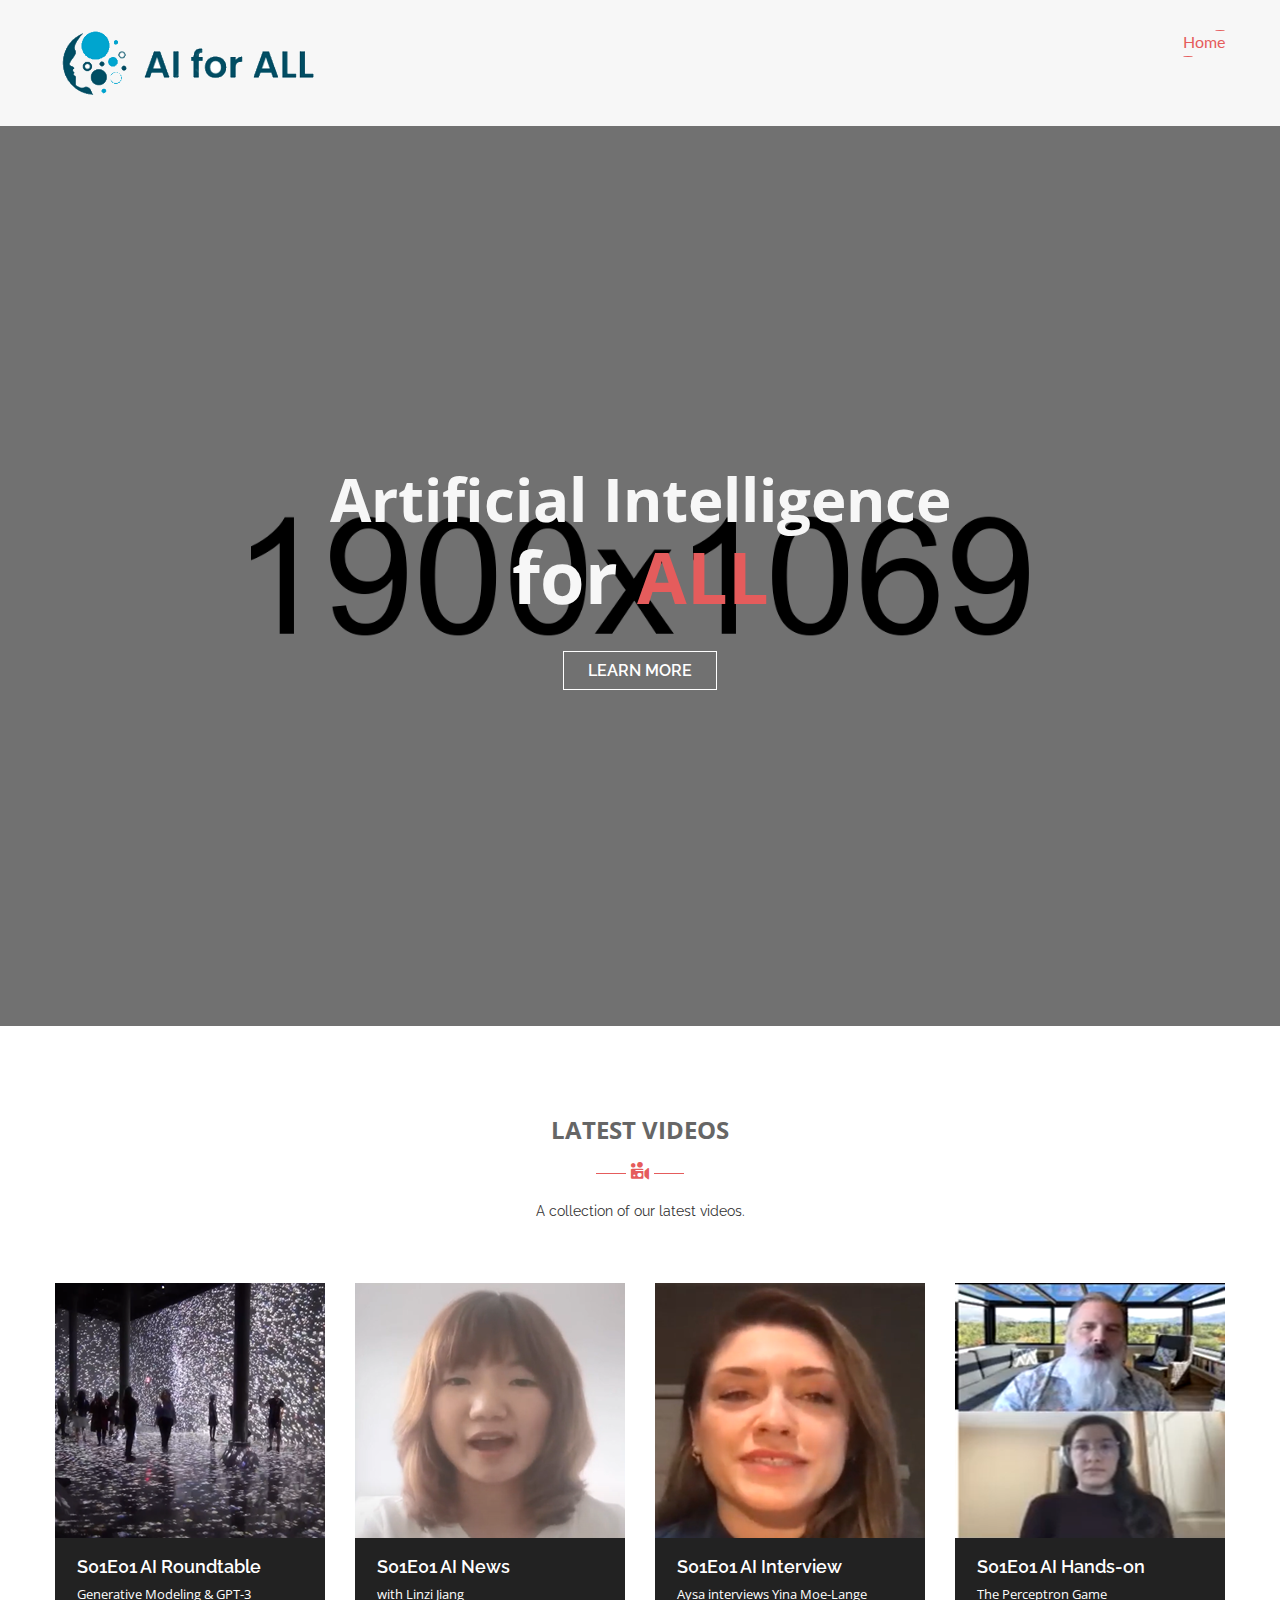
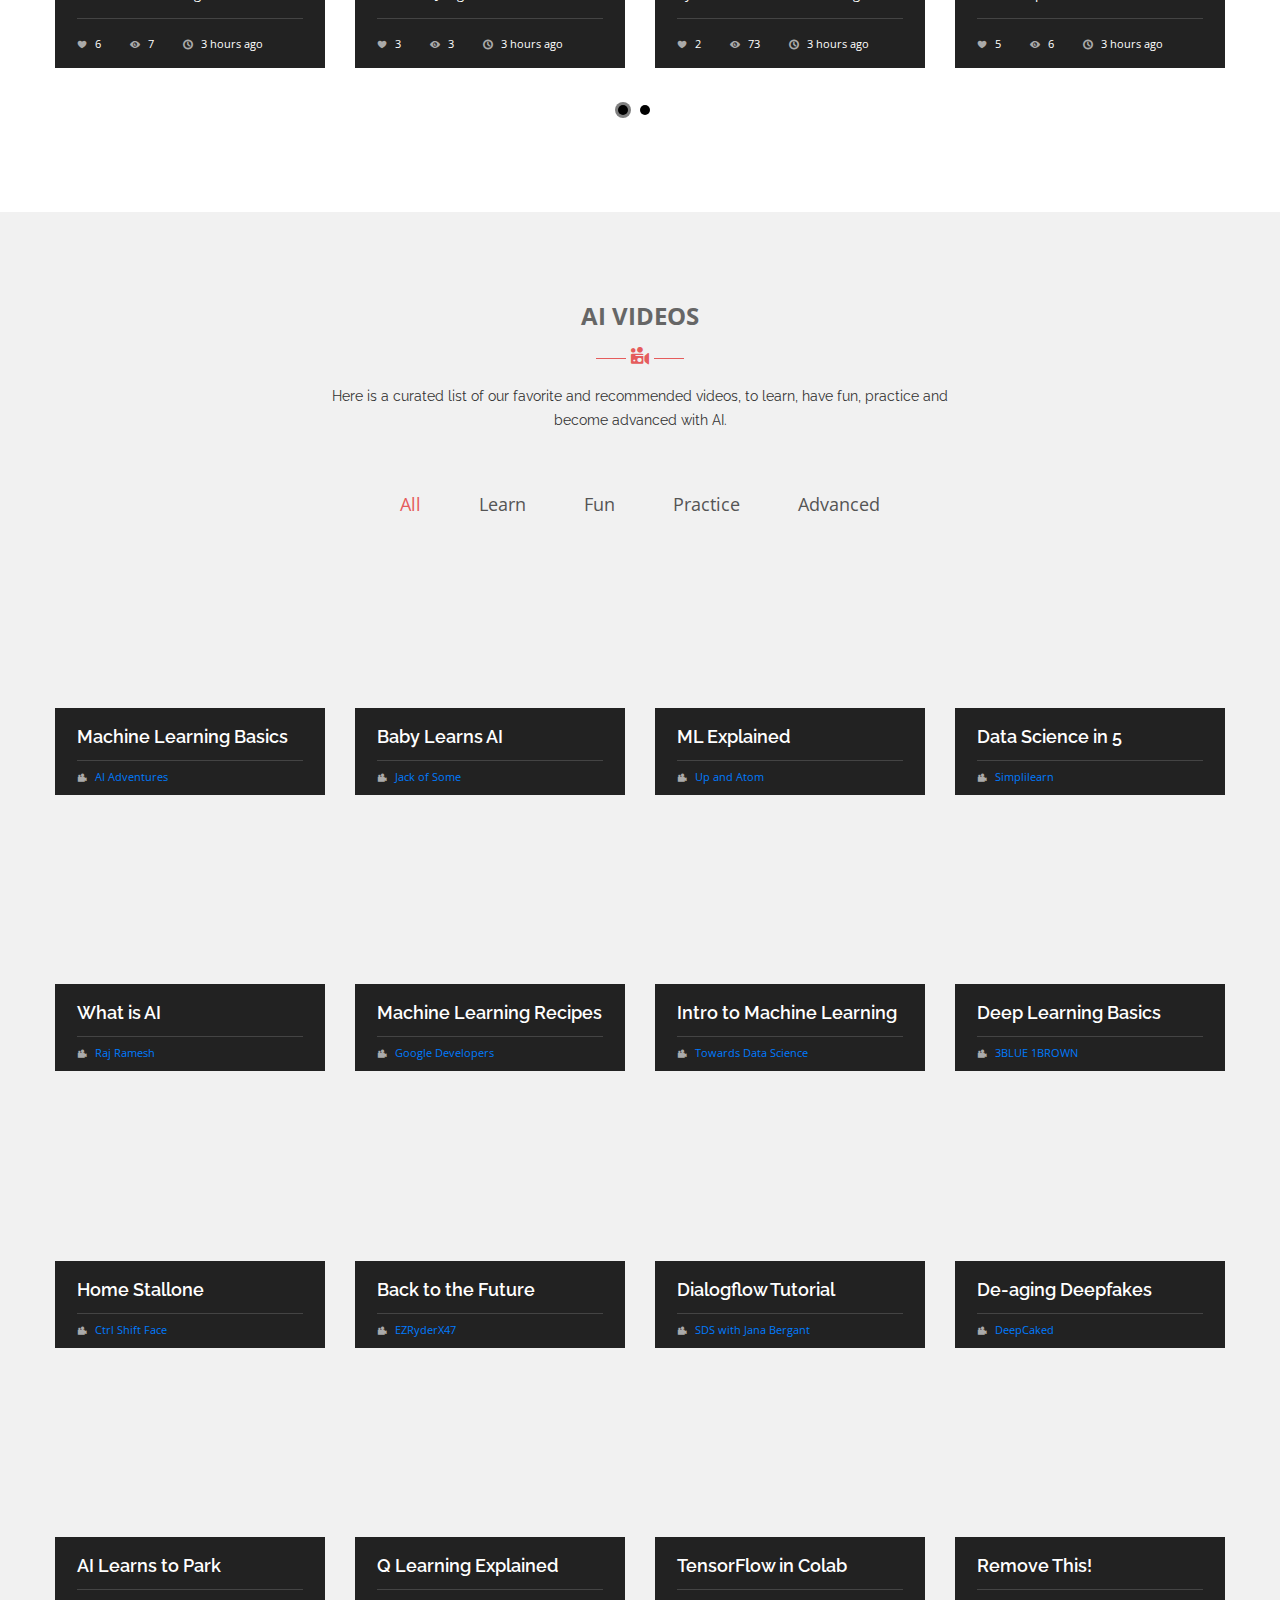
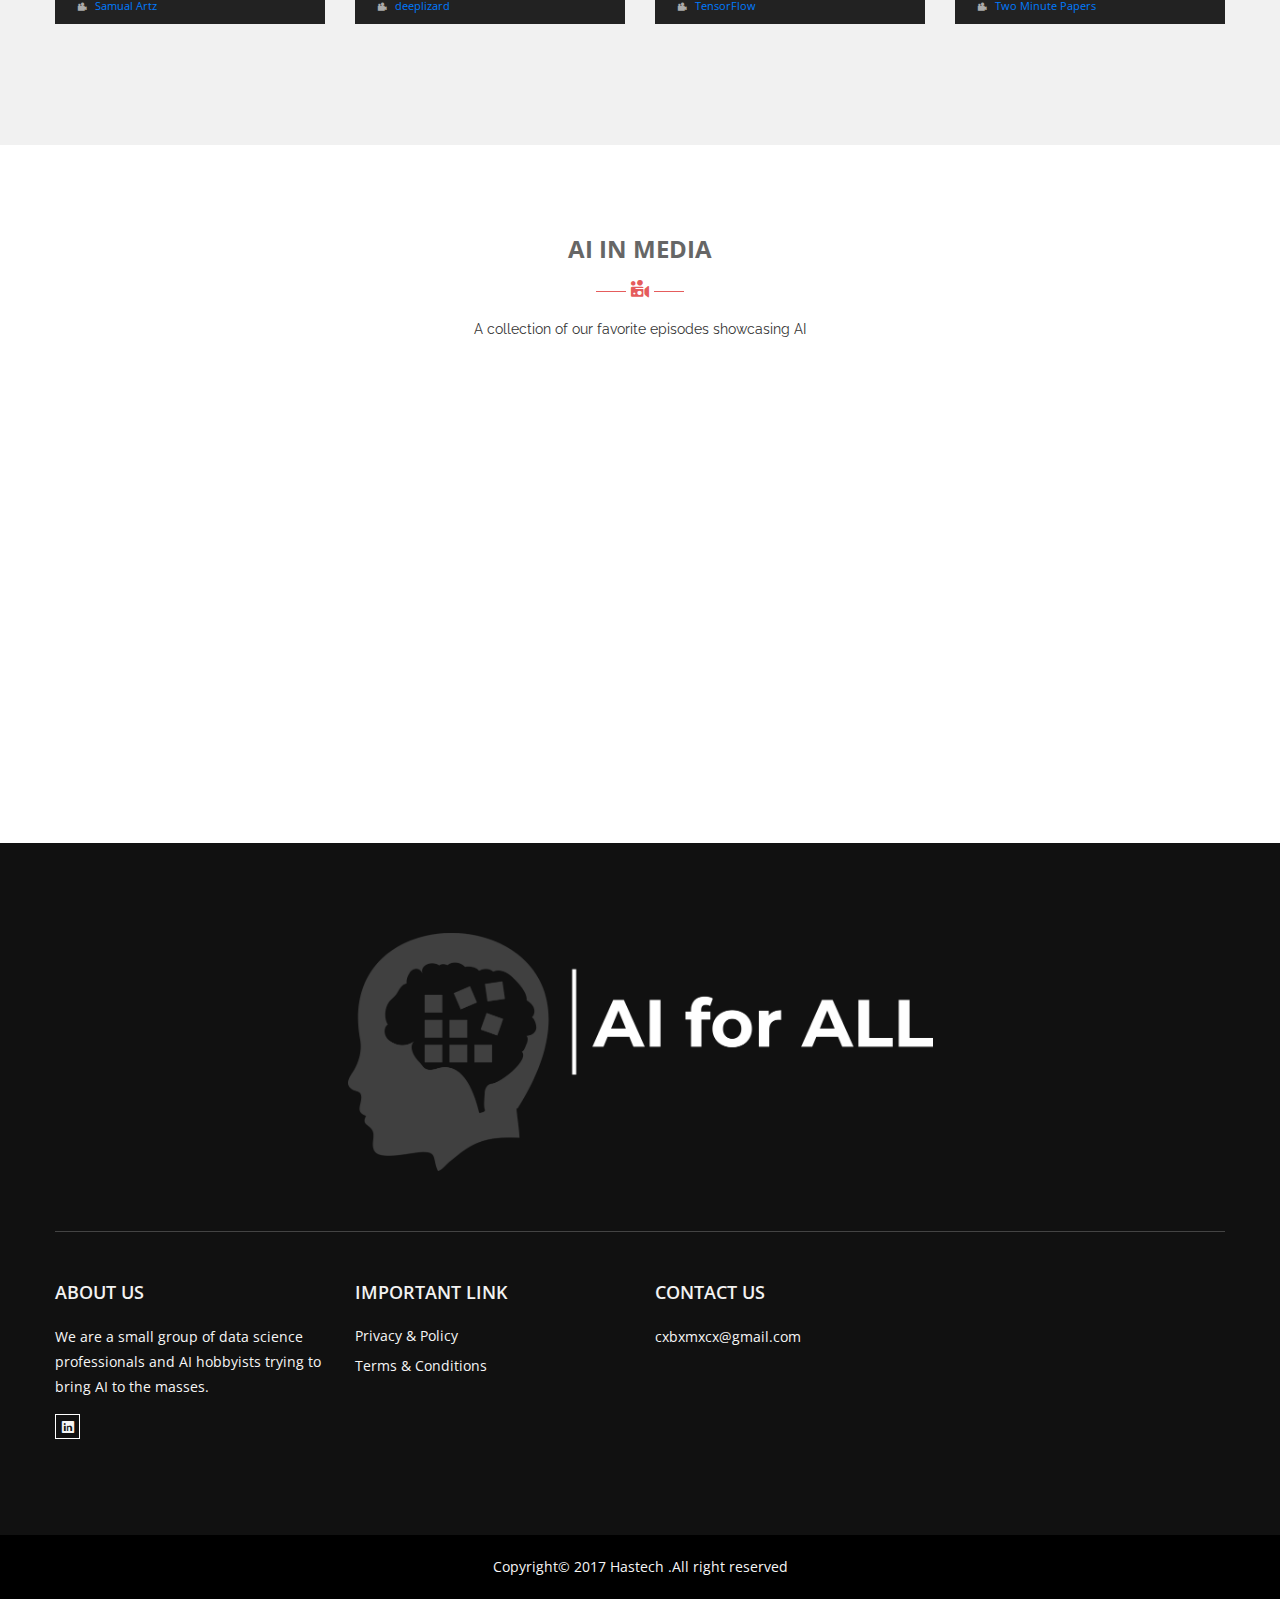
==== commit 12758700: "Update index.html" ====
--- a/index.html
+++ b/index.html
@@ -149,6 +149,27 @@
                             <div class="single-video-area">
                                 <div class="video-img video-img-hover">
                                     <div class="game">
+                                        <a href="#"><img src="images/blog/rt_GM.png" alt=""></a>
+                                    </div>
+                                    <div class="video-icon">
+                                        <a href="https://www.youtube.com/watch?v=QOUjyJBHoM4">
+                                            <i class="icofont icofont-play-alt-2"></i>
+                                        </a>
+                                    </div> 
+                                </div> 
+                                <div class="single-video-content">
+                                    <h5><a href="https://www.youtube.com/watch?v=QOUjyJBHoM4">S01E01 AI Roundtable</a></h5>
+                                    <p>Generative Modeling & GPT-3</p>
+                                    <ul>
+                                        <li><i class="icofont icofont-heart"></i>6</li>
+                                        <li><i class="icofont icofont-eye-alt"></i>7</li>
+                                        <li><i class="icofont icofont-ui-clock"></i>3 hours ago</li>
+                                    </ul>
+                                </div>
+                            </div>  
+                            <div class="single-video-area">
+                                <div class="video-img video-img-hover">
+                                    <div class="game">
                                         <a href="#"><img src="images/blog/linzi1.png" alt=""></a>
                                     </div>
                                     <div class="video-icon">
@@ -297,8 +318,8 @@
                                 <button data-filter=".cat4">Advanced</button>
 							</div>
 							<div class="grid row text-left">								
-								<div class="col-lg-3 col-md-4 col-sm-6 col-12 grid-item cat1 mb-30">
-                                    <iframe width="270" height="160" src="https://www.youtube.com/embed/nKW8Ndu7Mjw" frameborder="0" allow="accelerometer; autoplay; clipboard-write; encrypted-media; gyroscope; picture-in-picture" allowfullscreen></iframe>
+								<div class=" col-lg-3 col-md-4 col-sm-6 col-12 grid-item cat1 mb-30">                                    
+                                    <iframe class="resp-iframe" src="https://www.youtube.com/embed/nKW8Ndu7Mjw" frameborder="0" allow="accelerometer; autoplay; clipboard-write; encrypted-media; gyroscope; picture-in-picture" allowfullscreen></iframe>
                                     <div class="single-video-content">
                                         <h5><a href="https://www.youtube.com/watch?v=nKW8Ndu7Mjw" target="blank">Machine Learning Basics</a></h5>
                                         <ul>
@@ -307,7 +328,7 @@
                                     </div>
                                 </div>	
                                 <div class="col-lg-3 col-md-4 col-sm-6 col-12 grid-item cat1 cat2 mb-30">
-								    <iframe width="270" height="160" src="https://www.youtube.com/embed/GFIKtFSl1XQ?start=18" frameborder="0" allow="accelerometer; autoplay; clipboard-write; encrypted-media; gyroscope; picture-in-picture" allowfullscreen></iframe>
+								    <iframe class="resp-iframe" src="https://www.youtube.com/embed/GFIKtFSl1XQ?start=18" frameborder="0" allow="accelerometer; autoplay; clipboard-write; encrypted-media; gyroscope; picture-in-picture" allowfullscreen></iframe>
                                     <div class="single-video-content">
                                         <h5><a href="https://www.youtube.com/watch?v=GFIKtFSl1XQ" target="blank">Baby Learns AI</a></h5>
                                         <ul>
@@ -316,7 +337,7 @@
                                     </div>
                                 </div>    														
                                 <div class="col-lg-3 col-md-4 col-sm-6 col-12 grid-item cat1 mb-30">
-                                    <iframe width="270" height="160" src="https://www.youtube.com/embed/3bJ7RChxMWQ" frameborder="0" allow="accelerometer; autoplay; clipboard-write; encrypted-media; gyroscope; picture-in-picture" allowfullscreen></iframe>
+                                    <iframe class="resp-iframe" src="https://www.youtube.com/embed/3bJ7RChxMWQ" frameborder="0" allow="accelerometer; autoplay; clipboard-write; encrypted-media; gyroscope; picture-in-picture" allowfullscreen></iframe>
                                     <div class="single-video-content">
                                         <h5><a href="https://www.youtube.com/watch?v=3bJ7RChxMWQ" target="blank">ML Explained</a></h5>
                                         <ul>
@@ -325,7 +346,7 @@
                                     </div>
                                 </div>
                                 <div class="col-lg-3 col-md-4 col-sm-6 col-12 grid-item cat1 mb-30">
-                                    <iframe width="270" height="160" src="https://www.youtube.com/embed/X3paOmcrTjQ" frameborder="0" allow="accelerometer; autoplay; clipboard-write; encrypted-media; gyroscope; picture-in-picture" allowfullscreen></iframe>
+                                    <iframe class="resp-iframe" src="https://www.youtube.com/embed/X3paOmcrTjQ" frameborder="0" allow="accelerometer; autoplay; clipboard-write; encrypted-media; gyroscope; picture-in-picture" allowfullscreen></iframe>
                                     <div class="single-video-content">
                                         <h5><a href="https://www.youtube.com/watch?v=X3paOmcrTjQ" target="blank">Data Science in 5</a></h5>
                                         <ul>
@@ -334,7 +355,7 @@
                                     </div>
                                 </div>
                                 <div class="col-lg-3 col-md-4 col-sm-6 col-12 grid-item cat1 mb-30">
-                                    <iframe width="270" height="160" src="https://www.youtube.com/embed/2ePf9rue1Ao" frameborder="0" allow="accelerometer; autoplay; clipboard-write; encrypted-media; gyroscope; picture-in-picture" allowfullscreen></iframe>
+                                    <iframe class="resp-iframe" src="https://www.youtube.com/embed/2ePf9rue1Ao" frameborder="0" allow="accelerometer; autoplay; clipboard-write; encrypted-media; gyroscope; picture-in-picture" allowfullscreen></iframe>
                                     <div class="single-video-content">
                                         <h5><a href="https://www.youtube.com/watch?v=2ePf9rue1Ao" target="blank">What is AI</a></h5>
                                         <ul>
@@ -343,7 +364,7 @@
                                     </div>
                                 </div>
                                 <div class="col-lg-3 col-md-4 col-sm-6 col-12 grid-item cat1 cat3 mb-30">
-                                    <iframe width="270" height="160" src="https://www.youtube.com/embed/cKxRvEZd3Mw" frameborder="0" allow="accelerometer; autoplay; clipboard-write; encrypted-media; gyroscope; picture-in-picture" allowfullscreen></iframe>
+                                    <iframe class="resp-iframe" src="https://www.youtube.com/embed/cKxRvEZd3Mw" frameborder="0" allow="accelerometer; autoplay; clipboard-write; encrypted-media; gyroscope; picture-in-picture" allowfullscreen></iframe>
                                     <div class="single-video-content">
                                         <h5><a href="https://www.youtube.com/watch?v=cKxRvEZd3Mw" target="blank">Machine Learning Recipes</a></h5>
                                         <ul>
@@ -352,7 +373,7 @@
                                     </div>
                                 </div>	
                                 <div class="col-lg-3 col-md-4 col-sm-6 col-12 grid-item cat1 cat4 mb-30">
-                                    <iframe width="270" height="160" src="https://www.youtube.com/embed/XvZsiWj6VuU" frameborder="0" allow="accelerometer; autoplay; clipboard-write; encrypted-media; gyroscope; picture-in-picture" allowfullscreen></iframe>
+                                    <iframe class="resp-iframe" src="https://www.youtube.com/embed/XvZsiWj6VuU" frameborder="0" allow="accelerometer; autoplay; clipboard-write; encrypted-media; gyroscope; picture-in-picture" allowfullscreen></iframe>
                                     <div class="single-video-content">
                                         <h5><a href="https://www.youtube.com/watch?v=XvZsiWj6VuU" target="blank">Intro to Machine Learning</a></h5>
                                         <ul>
@@ -361,7 +382,7 @@
                                     </div>
                                 </div>
                                 <div class="col-lg-3 col-md-4 col-sm-6 col-12 grid-item cat1 cat4 mb-30">
-								    <iframe width="270" height="160" src="https://www.youtube.com/embed/aircAruvnKk" frameborder="0" allow="accelerometer; autoplay; clipboard-write; encrypted-media; gyroscope; picture-in-picture" allowfullscreen></iframe>
+								    <iframe class="resp-iframe" src="https://www.youtube.com/embed/aircAruvnKk" frameborder="0" allow="accelerometer; autoplay; clipboard-write; encrypted-media; gyroscope; picture-in-picture" allowfullscreen></iframe>
                                     <div class="single-video-content">
                                         <h5><a href="https://www.youtube.com/watch?v=aircAruvnKk" target="blank">Deep Learning Basics</a></h5>
                                         <ul>
@@ -370,7 +391,7 @@
                                     </div>
                                 </div>
                                 <div class="col-lg-3 col-md-4 col-sm-6 col-12 grid-item cat2 mb-30">
-								    <iframe width="270" height="160" src="https://www.youtube.com/embed/2svOtXaD3gg" frameborder="0" allow="accelerometer; autoplay; clipboard-write; encrypted-media; gyroscope; picture-in-picture" allowfullscreen></iframe>
+								    <iframe class="resp-iframe" src="https://www.youtube.com/embed/2svOtXaD3gg" frameborder="0" allow="accelerometer; autoplay; clipboard-write; encrypted-media; gyroscope; picture-in-picture" allowfullscreen></iframe>
                                     <div class="single-video-content">
                                         <h5><a href="https://www.youtube.com/watch?v=2svOtXaD3gg" target="blank">Home Stallone</a></h5>
                                         <ul>
@@ -379,7 +400,7 @@
                                     </div>
                                 </div>
                                 <div class="col-lg-3 col-md-4 col-sm-6 col-12 grid-item cat2 mb-30">
-								    <iframe width="270" height="160" src="https://www.youtube.com/embed/8OJnkJqkyio?start=12" frameborder="0" allow="accelerometer; autoplay; clipboard-write; encrypted-media; gyroscope; picture-in-picture" allowfullscreen></iframe>
+								    <iframe class="resp-iframe" src="https://www.youtube.com/embed/8OJnkJqkyio?start=12" frameborder="0" allow="accelerometer; autoplay; clipboard-write; encrypted-media; gyroscope; picture-in-picture" allowfullscreen></iframe>
                                     <div class="single-video-content">
                                         <h5><a href="https://www.youtube.com/watch?v=8OJnkJqkyio" target="blank">Back to the Future</a></h5>
                                         <ul>
@@ -388,7 +409,7 @@
                                     </div>
                                 </div>
                                 <div class="col-lg-3 col-md-4 col-sm-6 col-12 grid-item cat1 cat3 mb-30">
-								    <iframe width="270" height="160" src="https://www.youtube.com/embed/OfAwrZ1-6Xw?start=18" frameborder="0" allow="accelerometer; autoplay; clipboard-write; encrypted-media; gyroscope; picture-in-picture" allowfullscreen></iframe>
+								    <iframe class="resp-iframe" src="https://www.youtube.com/embed/OfAwrZ1-6Xw?start=18" frameborder="0" allow="accelerometer; autoplay; clipboard-write; encrypted-media; gyroscope; picture-in-picture" allowfullscreen></iframe>
                                     <div class="single-video-content">
                                         <h5><a href="https://www.youtube.com/watch?v=OfAwrZ1-6Xw" target="blank">Dialogflow Tutorial</a></h5>
                                         <ul>
@@ -397,7 +418,7 @@
                                     </div>
                                 </div>    
                                 <div class="col-lg-3 col-md-4 col-sm-6 col-12 grid-item cat2 cat4 mb-30">
-								    <iframe width="270" height="160" src="https://www.youtube.com/embed/Ddx5B-84ebo?start=18" frameborder="0" allow="accelerometer; autoplay; clipboard-write; encrypted-media; gyroscope; picture-in-picture" allowfullscreen></iframe>
+								    <iframe class="resp-iframe" src="https://www.youtube.com/embed/Ddx5B-84ebo?start=18" frameborder="0" allow="accelerometer; autoplay; clipboard-write; encrypted-media; gyroscope; picture-in-picture" allowfullscreen></iframe>
                                     <div class="single-video-content">
                                         <h5><a href="https://www.youtube.com/watch?v=Ddx5B-84ebo" target="blank">De-aging Deepfakes</a></h5>
                                         <ul>
@@ -406,7 +427,7 @@
                                     </div>
                                 </div>
                                 <div class="col-lg-3 col-md-4 col-sm-6 col-12 grid-item cat2 cat4 mb-30">
-								    <iframe width="270" height="160" src="https://www.youtube.com/embed/VMp6pq6_QjI?start=18" frameborder="0" allow="accelerometer; autoplay; clipboard-write; encrypted-media; gyroscope; picture-in-picture" allowfullscreen></iframe>
+								    <iframe class="resp-iframe" src="https://www.youtube.com/embed/VMp6pq6_QjI?start=18" frameborder="0" allow="accelerometer; autoplay; clipboard-write; encrypted-media; gyroscope; picture-in-picture" allowfullscreen></iframe>
                                     <div class="single-video-content">
                                         <h5><a href="https://www.youtube.com/watch?v=VMp6pq6_QjI" target="blank">AI Learns to Park</a></h5>
                                         <ul>
@@ -415,7 +436,7 @@
                                     </div>
                                 </div>   
                                 <div class="col-lg-3 col-md-4 col-sm-6 col-12 grid-item cat1 cat3 cat4 mb-30">
-								    <iframe width="270" height="160" src="https://www.youtube.com/embed/QK_PP_2KgGE?start=18" frameborder="0" allow="accelerometer; autoplay; clipboard-write; encrypted-media; gyroscope; picture-in-picture" allowfullscreen></iframe>
+								    <iframe class="resp-iframe" src="https://www.youtube.com/embed/QK_PP_2KgGE?start=18" frameborder="0" allow="accelerometer; autoplay; clipboard-write; encrypted-media; gyroscope; picture-in-picture" allowfullscreen></iframe>
                                     <div class="single-video-content">
                                         <h5><a href="https://www.youtube.com/watch?v=QK_PP_2KgGE" target="blank">Q Learning Explained</a></h5>
                                         <ul>
@@ -424,7 +445,7 @@
                                     </div>
                                 </div>   
                                 <div class="col-lg-3 col-md-4 col-sm-6 col-12 grid-item cat1 cat3 cat4 mb-30">
-								    <iframe width="270" height="160" src="https://www.youtube.com/embed/_VTtrSDHPwU?start=18" frameborder="0" allow="accelerometer; autoplay; clipboard-write; encrypted-media; gyroscope; picture-in-picture" allowfullscreen></iframe>
+								    <iframe class="resp-iframe" src="https://www.youtube.com/embed/_VTtrSDHPwU?start=18" frameborder="0" allow="accelerometer; autoplay; clipboard-write; encrypted-media; gyroscope; picture-in-picture" allowfullscreen></iframe>
                                     <div class="single-video-content">
                                         <h5><a href="https://www.youtube.com/watch?v=_VTtrSDHPwU" target="blank">TensorFlow in Colab</a></h5>
                                         <ul>
@@ -433,7 +454,7 @@
                                     </div>
                                 </div>  
                                 <div class="col-lg-3 col-md-4 col-sm-6 col-12 grid-item cat1 cat2 cat4 mb-30">
-								    <iframe width="270" height="160" src="https://www.youtube.com/embed/86QU7_SF16Q?start=18" frameborder="0" allow="accelerometer; autoplay; clipboard-write; encrypted-media; gyroscope; picture-in-picture" allowfullscreen></iframe>
+								    <iframe class="resp-iframe" src="https://www.youtube.com/embed/86QU7_SF16Q?start=18" frameborder="0" allow="accelerometer; autoplay; clipboard-write; encrypted-media; gyroscope; picture-in-picture" allowfullscreen></iframe>
                                     <div class="single-video-content">
                                         <h5><a href="https://www.youtube.com/watch?v=86QU7_SF16Q" target="blank">Remove This!</a></h5>
                                         <ul>
@@ -472,12 +493,12 @@
                         <div class="row">
                             <div class="col-lg-6 col-md-6 col-sm-6 col-12">
                                 <div class="single-video-area mb-30">
-                                    <iframe width="560" height="315" src="https://www.youtube.com/embed/UwsrzCVZAb8?start=18" frameborder="0" allow="accelerometer; autoplay; clipboard-write; encrypted-media; gyroscope; picture-in-picture" allowfullscreen></iframe>
+                                    <iframe class="resp-iframe-full" src="https://www.youtube.com/embed/UwsrzCVZAb8?start=18" frameborder="0" allow="accelerometer; autoplay; clipboard-write; encrypted-media; gyroscope; picture-in-picture" allowfullscreen></iframe>
                                 </div>       
                             </div>
                             <div class="col-lg-6 col-md-6 col-sm-6 col-12">
                                 <div class="single-video-area mb-30">
-                                    <iframe width="560" height="315" src="https://www.youtube.com/embed/WXuK6gekU1Y?start=18" frameborder="0" allow="accelerometer; autoplay; clipboard-write; encrypted-media; gyroscope; picture-in-picture" allowfullscreen></iframe>
+                                    <iframe class="resp-iframe-full" src="https://www.youtube.com/embed/WXuK6gekU1Y?start=18" frameborder="0" allow="accelerometer; autoplay; clipboard-write; encrypted-media; gyroscope; picture-in-picture" allowfullscreen></iframe>
                                 </div>       
                             </div>                            
                         </div>
--- a/style.css
+++ b/style.css
@@ -4325,11 +4325,21 @@
   margin-bottom: 0px;
 }
 
-
-
-
-
-
-
-
-
+.resp-iframe {    
+    width: 100%;
+    height: 160px;
+}
+
+.resp-iframe-full {    
+    width: 100%;
+    height: 315px;
+}
+
+
+
+
+
+
+
+
+
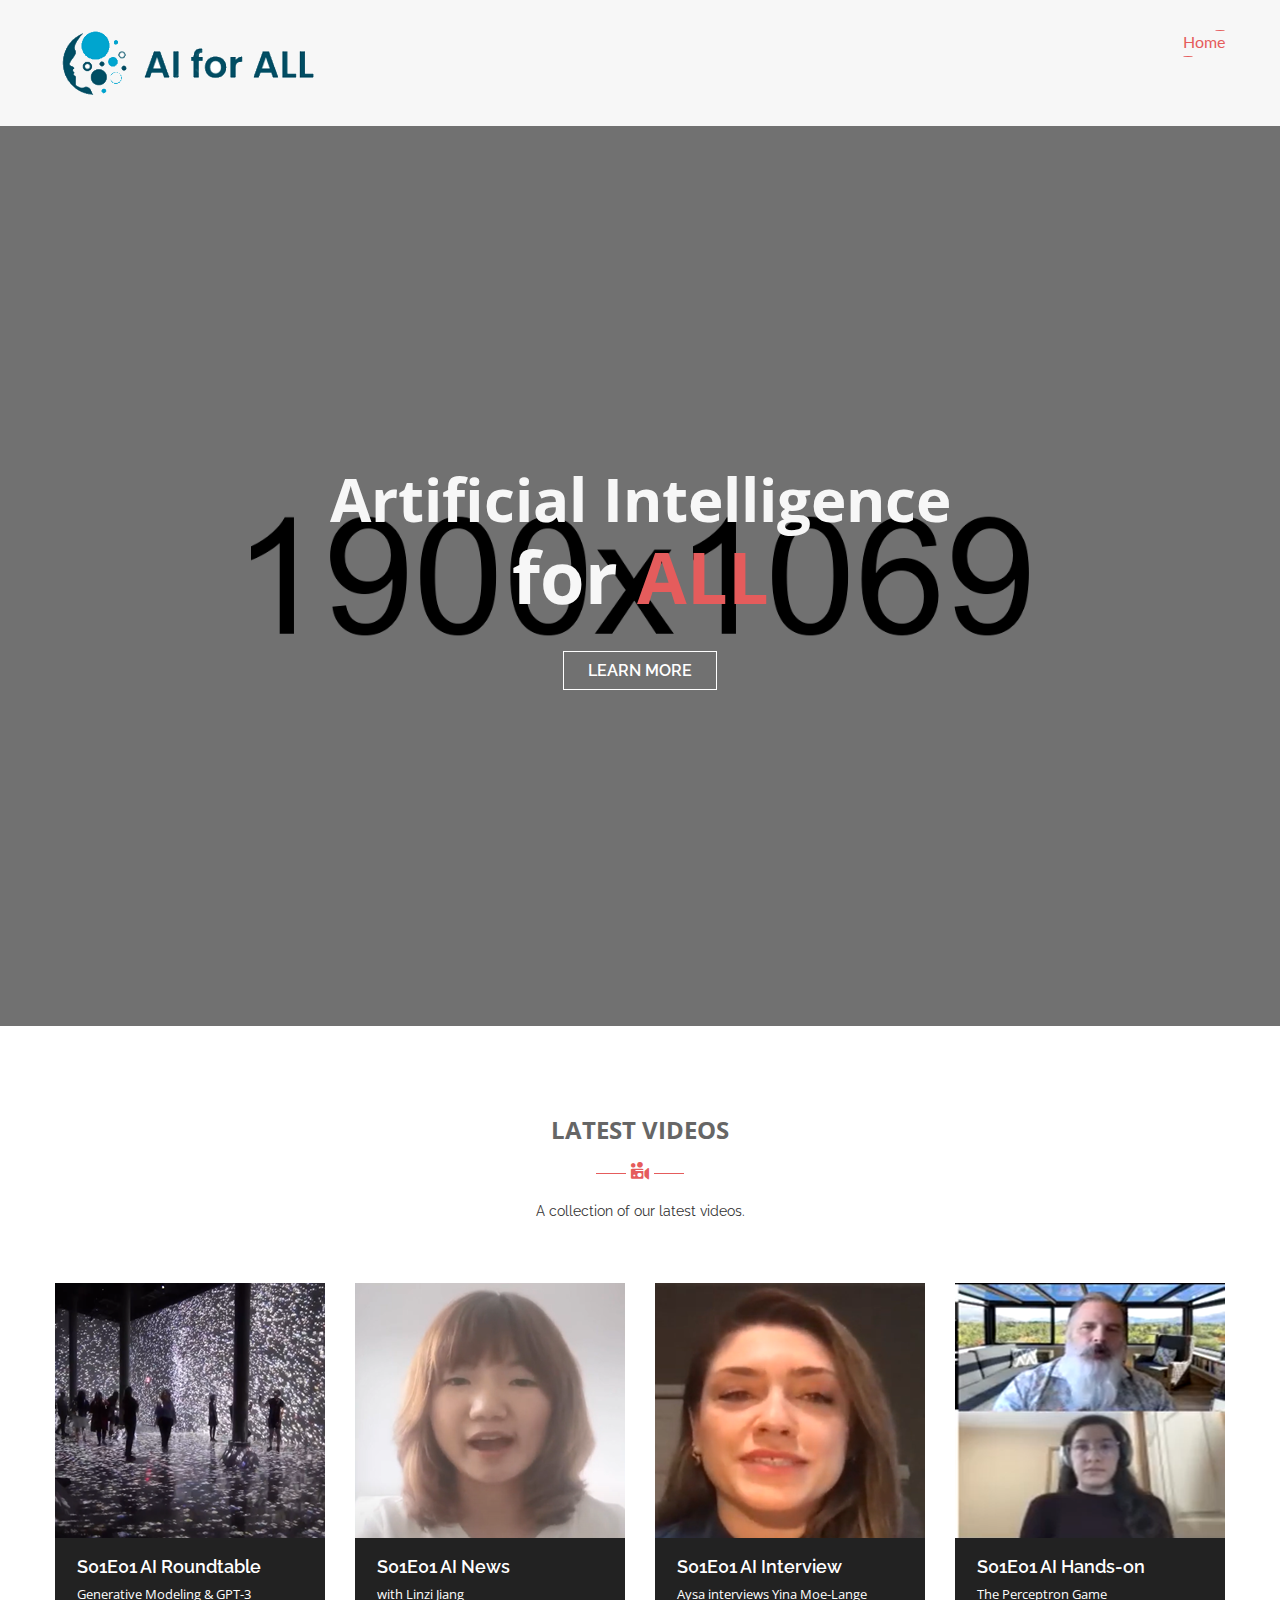
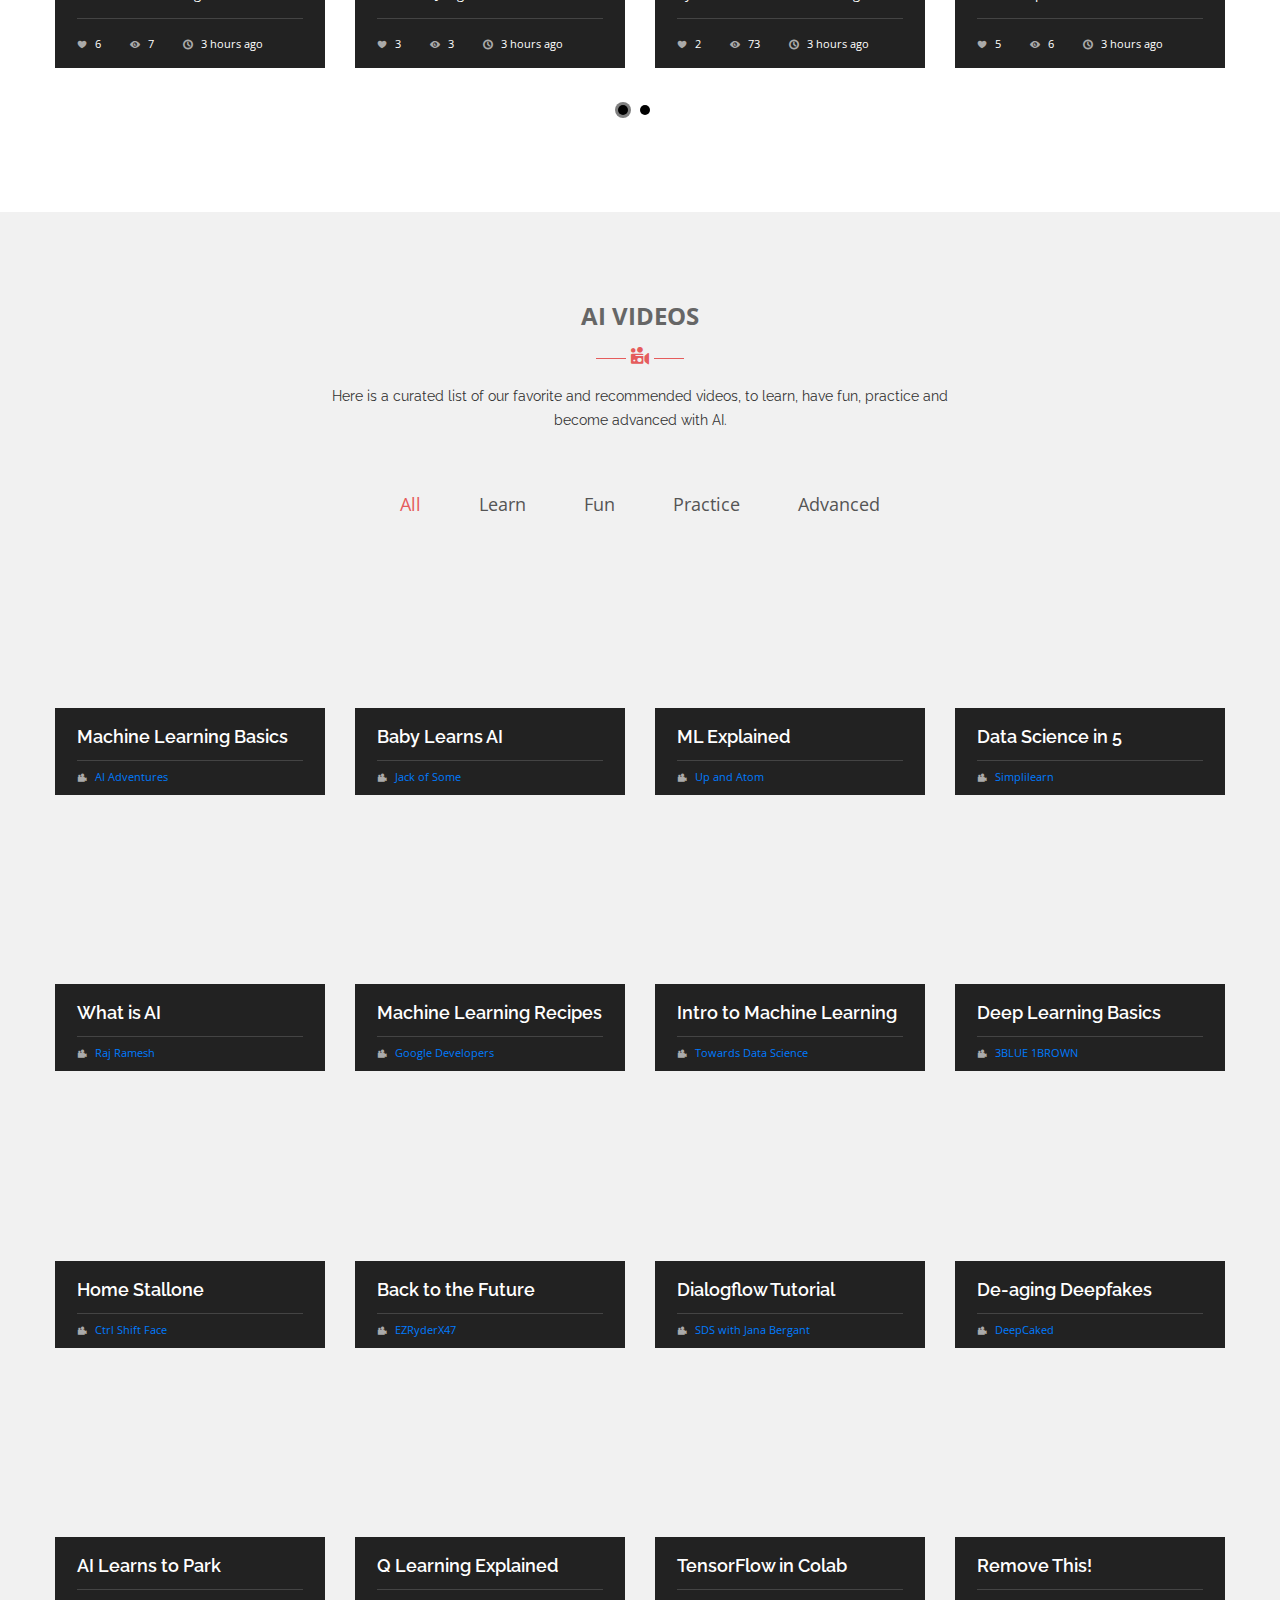
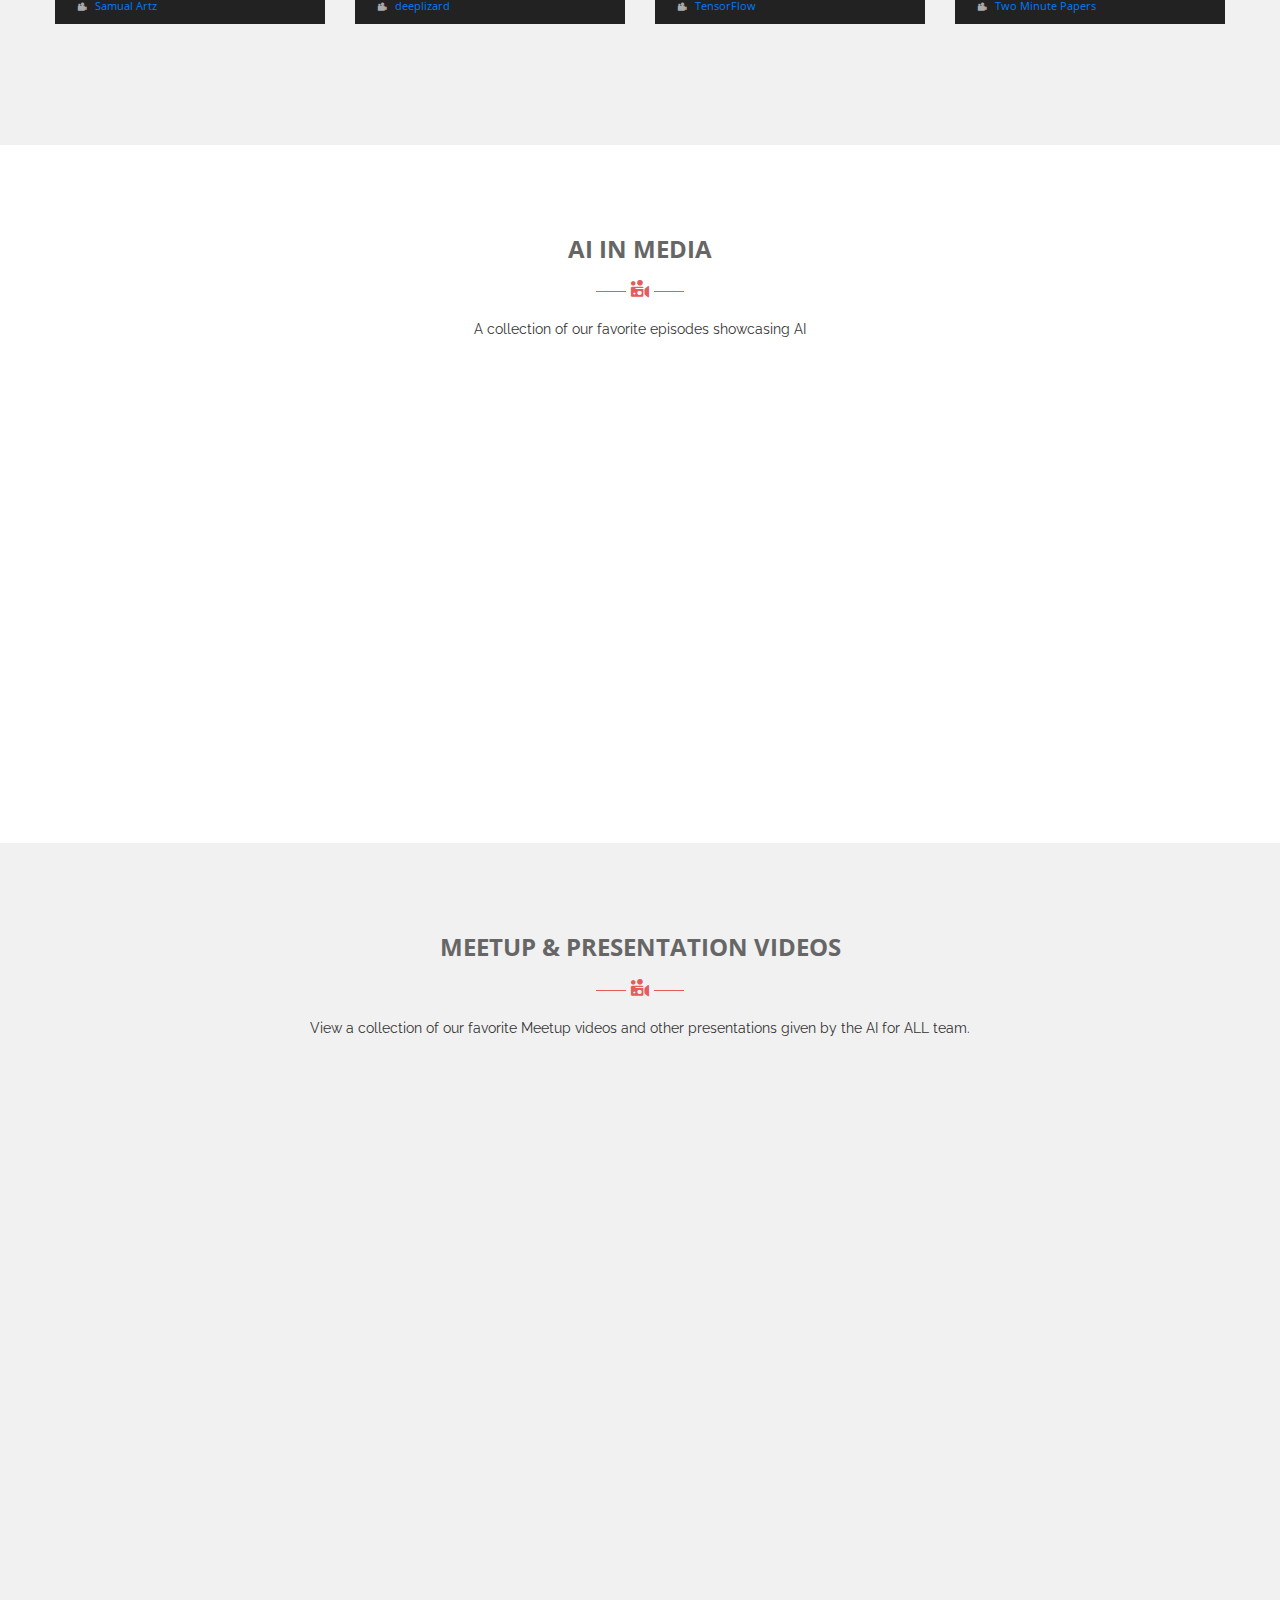
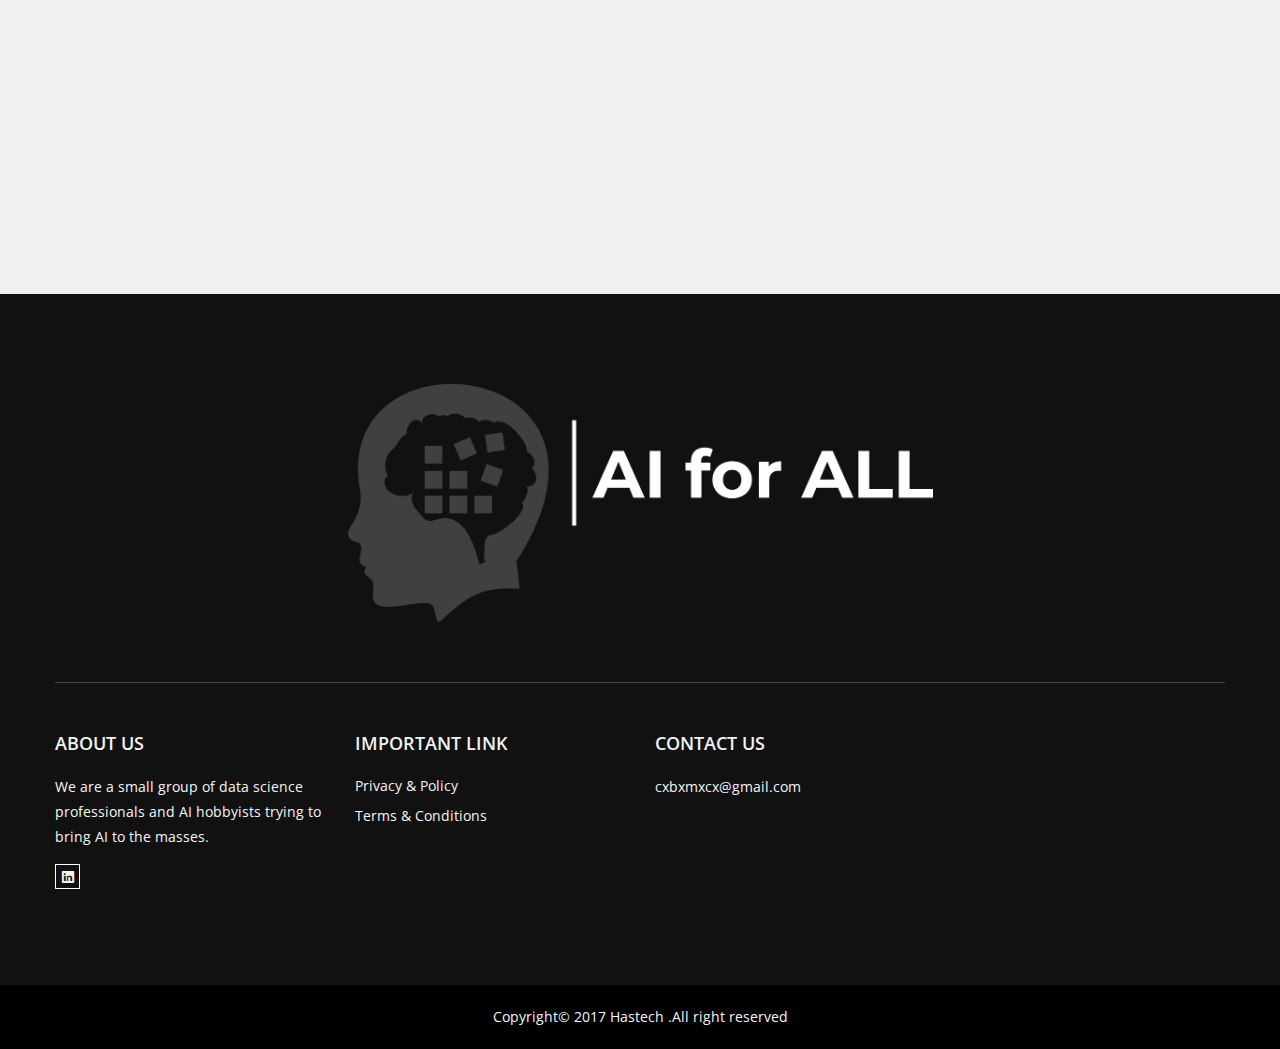
==== commit 68447db3: "Update index.html" ====
--- a/index.html
+++ b/index.html
@@ -7,7 +7,7 @@
         <meta name="description" content="">
         <meta name="viewport" content="width=device-width, initial-scale=1">
         
-        <!-- favicon
+        <!-- favicon new logo
         ============================================ -->		
         <link rel="shortcut icon" type="image/x-icon" href="images/favicon.ico">
         
@@ -23,6 +23,16 @@
         
         <!-- Modernizr JS -->
         <script src="js/vendor/modernizr-2.8.3.min.js"></script>    
+
+        <!-- Global site tag (gtag.js) - Google Analytics -->
+        <script async src="https://www.googletagmanager.com/gtag/js?id=G-9VJV2CNY7M"></script>
+        <script>
+            window.dataLayer = window.dataLayer || [];
+            function gtag(){dataLayer.push(arguments);}
+            gtag('js', new Date());
+
+            gtag('config', 'G-9VJV2CNY7M');
+        </script>
     </head>  
     <body>
         <!--[if lt IE 8]>
@@ -506,92 +516,46 @@
                 </div>
                 <!-- End of Movie area -->
                 <!-- Start of popular area -->
-                <!--<div class="popular-area pt-90 pb-90">
+                <div class="popular-area pt-90 pb-90">
                     <div class="container">
                         <div class="row">
                             <div class="col-lg-12 col-md-12 col-12">
                                 <div class="section-title text-center">
-                                    <h2 class="text-uppercase">popular videos</h2>
+                                    <h2 class="text-uppercase">Meetup & Presentation Videos</h2>
                                     <i class="icofont icofont-video-cam"></i>
-                                    <p>It is a long maksurez fact that a reader will be distracted by the readable content of a page when looking at its layout. The point of using Lorem Ipsum</p>
+                                    <p>View a collection of our favorite Meetup videos and other presentations given by the AI for ALL team.</p>
                                 </div>
                             </div>
                         </div> 
-                        <div class="popular-owl owl-carousel mb-40">
-                            <div class="single-video-area">
-                                <div class="video-img video-img-hover">
-                                    <div class="game">
-                                        <a href="#"><img src="images/blog/t5.jpg" alt=""></a>
-                                    </div>
-                                    <div class="video-icon">
-                                        <a href="blog-details.html">
-                                            <i class="icofont icofont-play-alt-2"></i>
-                                        </a>
-                                    </div> 
-                                </div> 
-                                <div class="single-video-content">
-                                    <h5><a href="blog-details.html">A Bird With His Sweet Voice</a></h5>
-                                    <p>It is a long established fact that a reader  distracted by the readable content of a layout.</p>
-                                    <ul>
-                                        <li><i class="icofont icofont-heart"></i>255</li>
-                                        <li><i class="icofont icofont-eye-alt"></i>788</li>
-                                        <li><i class="icofont icofont-ui-clock"></i>3 hours ago</li>
-                                    </ul>
-                                </div>
-                            </div> 
-                            <div class="single-video-area">
-                                <div class="video-img video-img-hover">
-                                    <div class="game">
-                                        <a href="#"><img src="images/blog/t6.jpg" alt=""></a>
-                                    </div>
-                                    <div class="video-icon">
-                                        <a href="blog-details.html">
-                                            <i class="icofont icofont-play-alt-2"></i>
-                                        </a>
-                                    </div> 
-                                </div> 
-                                <div class="single-video-content">
-                                    <h5><a href="blog-details.html">A Bird With His Sweet Voice</a></h5>
-                                    <p>It is a long established fact that a reader  distracted by the readable content of a layout.</p>
-                                    <ul>
-                                        <li><i class="icofont icofont-heart"></i>255</li>
-                                        <li><i class="icofont icofont-eye-alt"></i>788</li>
-                                        <li><i class="icofont icofont-ui-clock"></i>3 hours ago</li>
-                                    </ul>
-                                </div>
-                            </div>  
-                            <div class="single-video-area">
-                                <div class="video-img video-img-hover">
-                                    <div class="game">
-                                        <a href="#"><img src="images/blog/t7.jpg" alt=""></a>
-                                    </div>
-                                    <div class="video-icon">
-                                        <a href="blog-details.html">
-                                            <i class="icofont icofont-play-alt-2"></i>
-                                        </a>
-                                    </div> 
-                                </div> 
-                                <div class="single-video-content">
-                                    <h5><a href="blog-details.html">A Bird With His Sweet Voice</a></h5>
-                                    <p>It is a long established fact that a reader  distracted by the readable content of a layout.</p>
-                                    <ul>
-                                        <li><i class="icofont icofont-heart"></i>255</li>
-                                        <li><i class="icofont icofont-eye-alt"></i>788</li>
-                                        <li><i class="icofont icofont-ui-clock"></i>3 hours ago</li>
-                                    </ul>
-                                </div>
-                            </div> 
-                        </div>
                         <div class="row">
+                            <div class="col-lg-6 col-md-6 col-sm-6 col-12">
+                                <div class="single-video-area mb-30">
+                                    <iframe class="resp-iframe-full" src="https://www.youtube.com/embed/IaC3Tm6QgyE" frameborder="0" allow="accelerometer; autoplay; clipboard-write; encrypted-media; gyroscope; picture-in-picture" allowfullscreen></iframe>
+                                </div>       
+                            </div>
+                            <div class="col-lg-6 col-md-6 col-sm-6 col-12">
+                                <div class="single-video-area mb-30">
+                                    <iframe class="resp-iframe-full" src="https://www.youtube.com/embed/UTyk5wXCisE" frameborder="0" allow="accelerometer; autoplay; clipboard-write; encrypted-media; gyroscope; picture-in-picture" allowfullscreen></iframe>
+                                </div>       
+                            </div>                            
+                        </div>
+                        <div class="row">
+                            <div class="col-lg-6 col-md-6 col-sm-6 col-12">
+                                <div class="single-video-area mb-30">
+                                    <iframe class="resp-iframe-full" src="https://www.youtube.com/embed/uM0bdc9XVO0" frameborder="0" allow="accelerometer; autoplay; clipboard-write; encrypted-media; gyroscope; picture-in-picture" allowfullscreen></iframe>
+                                </div>       
+                            </div>                                                    
+                        </div>
+                        <!--<div class="row">
                             <div class="col-md-12 text-center">
                                 <div class="advertizement">
                                     <a href="#"><img src="images/addvertizement/1.jpg" alt=""></a>
                                     <h2><a href="#">Advertizement</a></h2>
                                 </div>
                             </div>
-                        </div>  
+                        </div>-->  
                     </div>
-                </div>-->
+                </div>
                 <!-- End of popular area -->
                 <!-- Start of Footer area -->
                 <footer class="footer-area text-center">
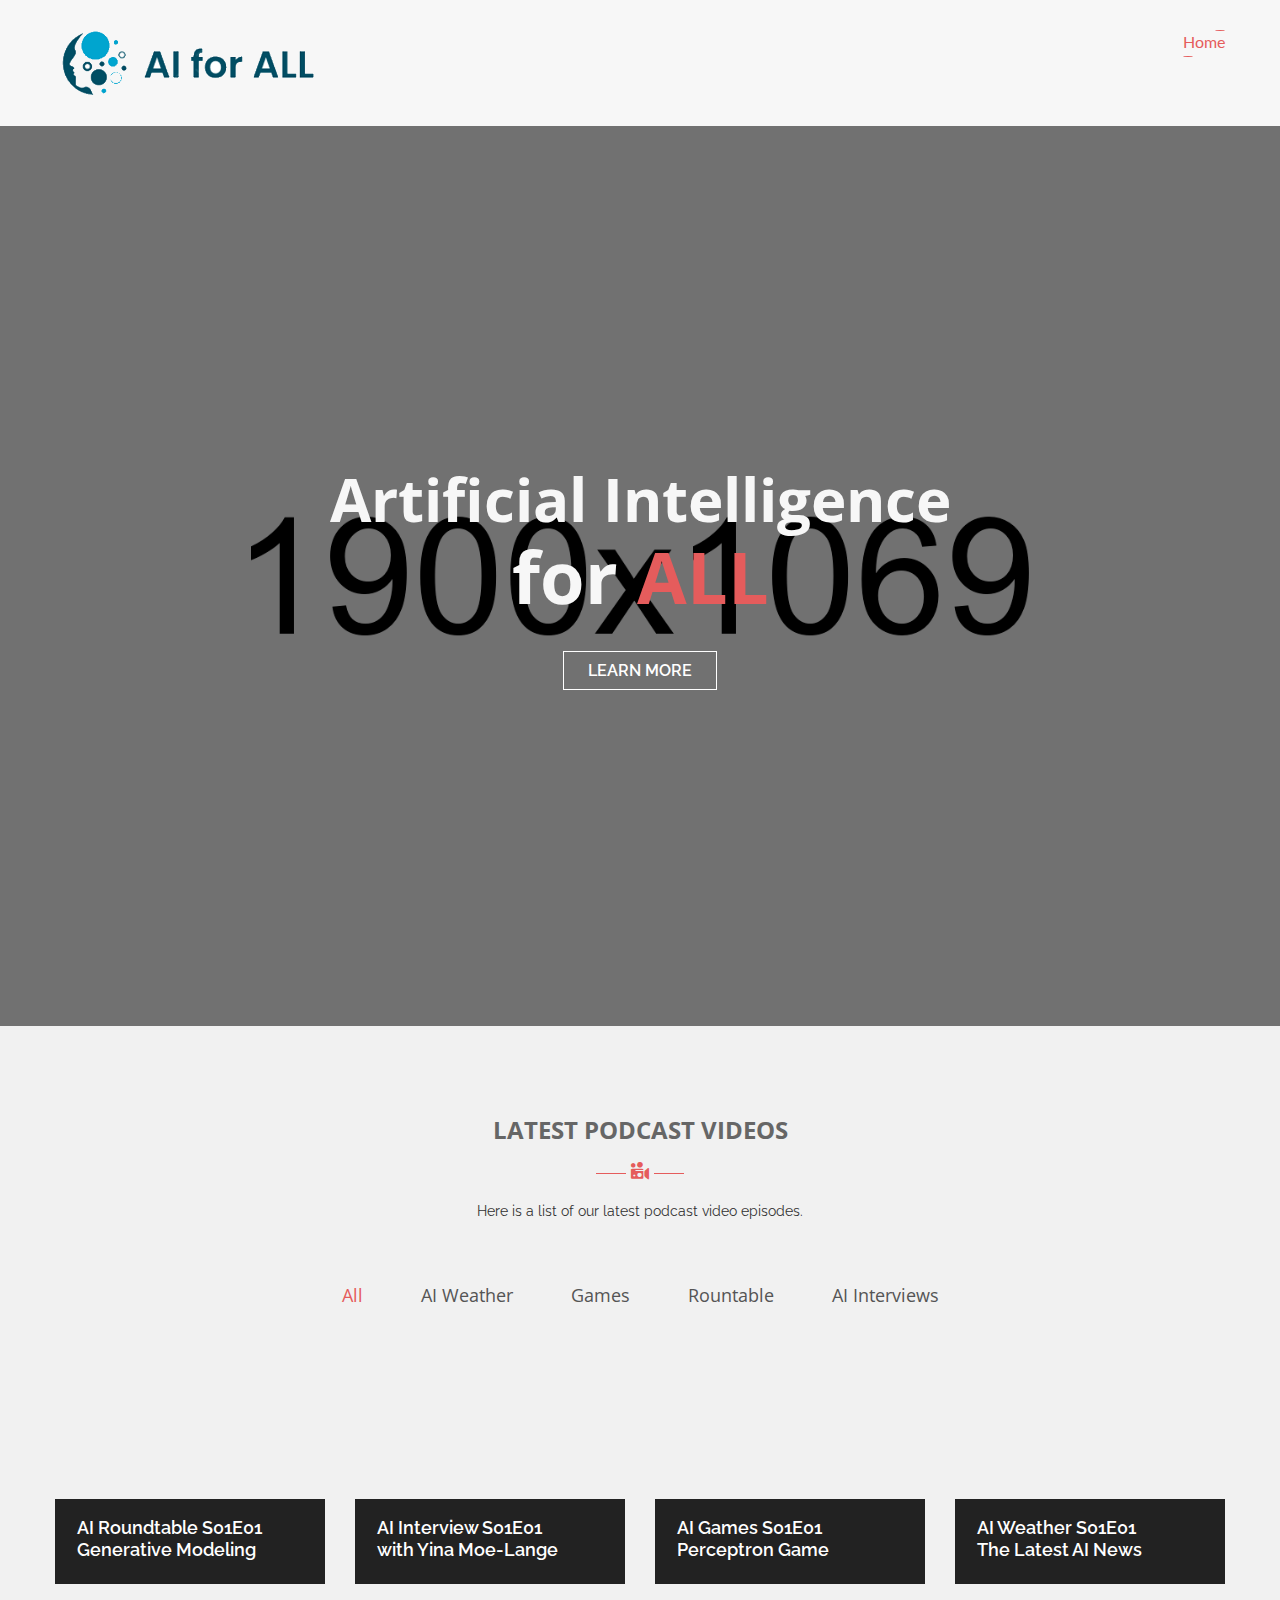
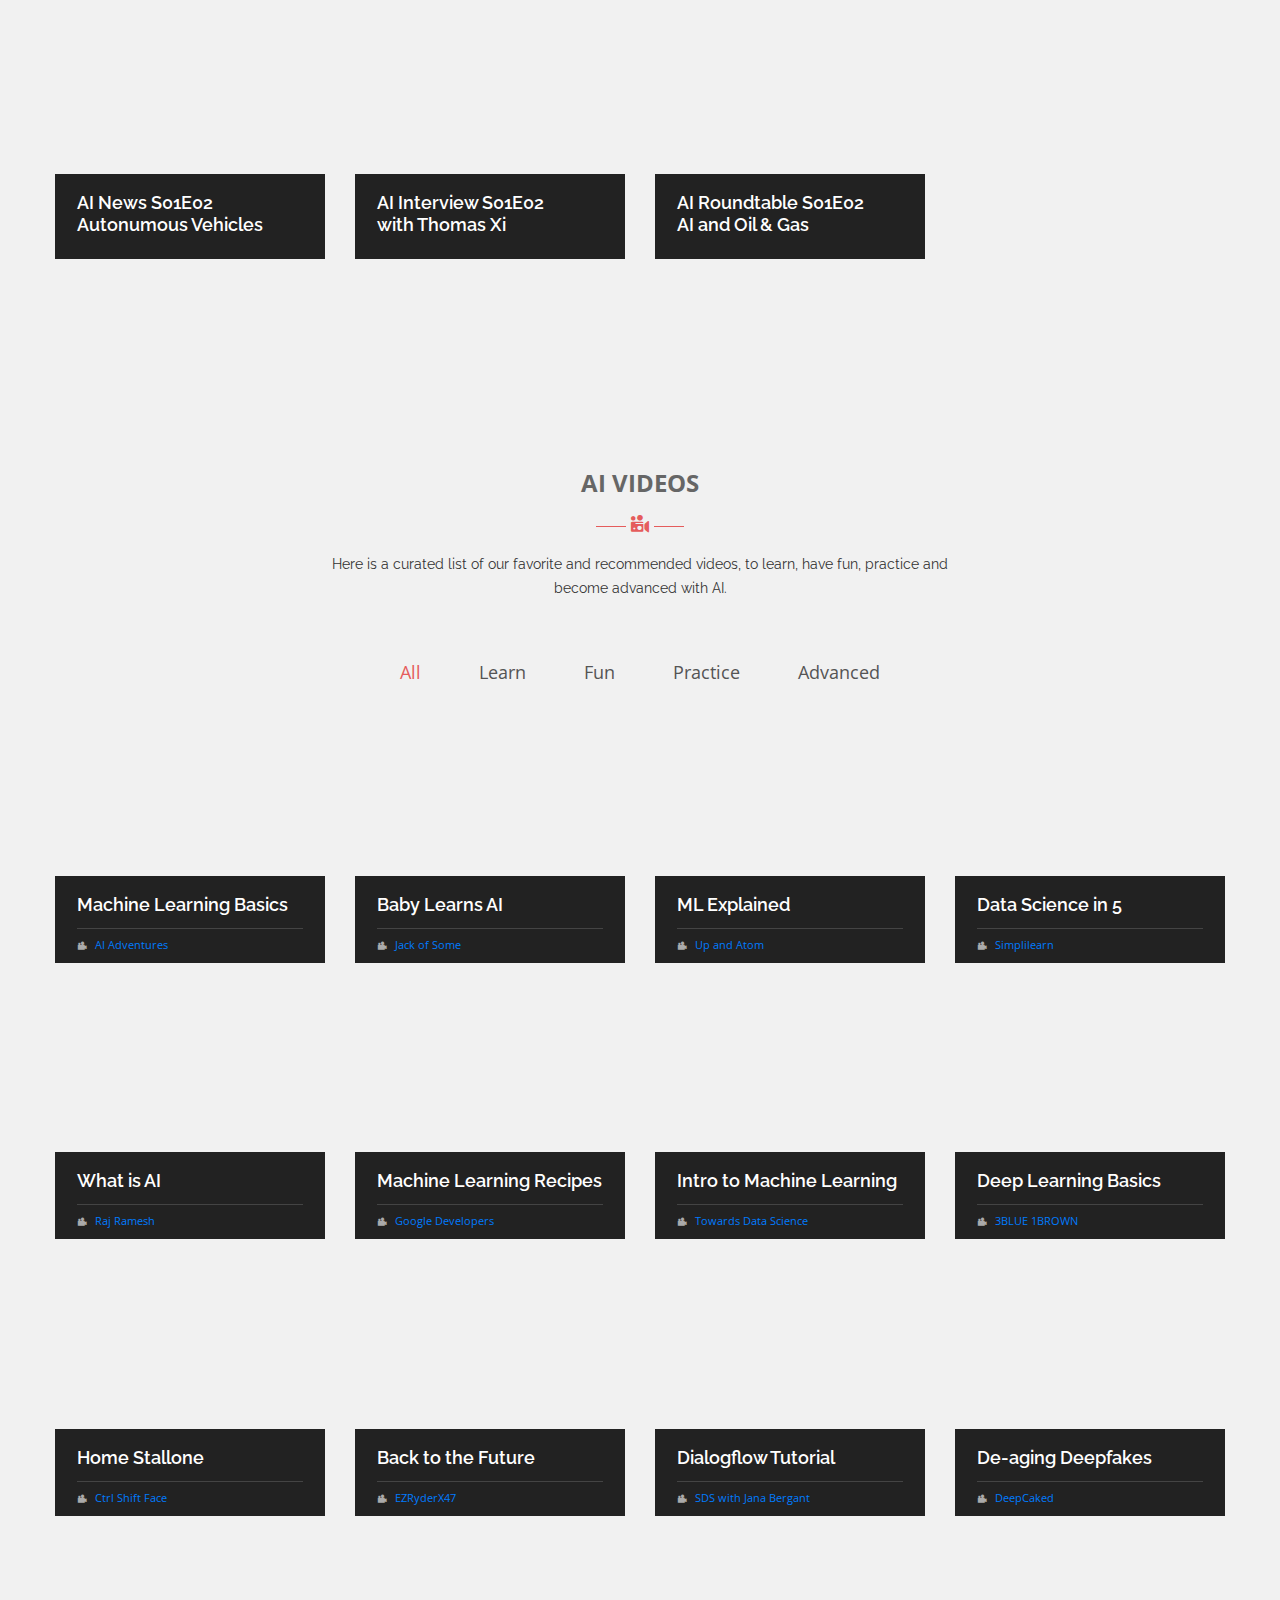
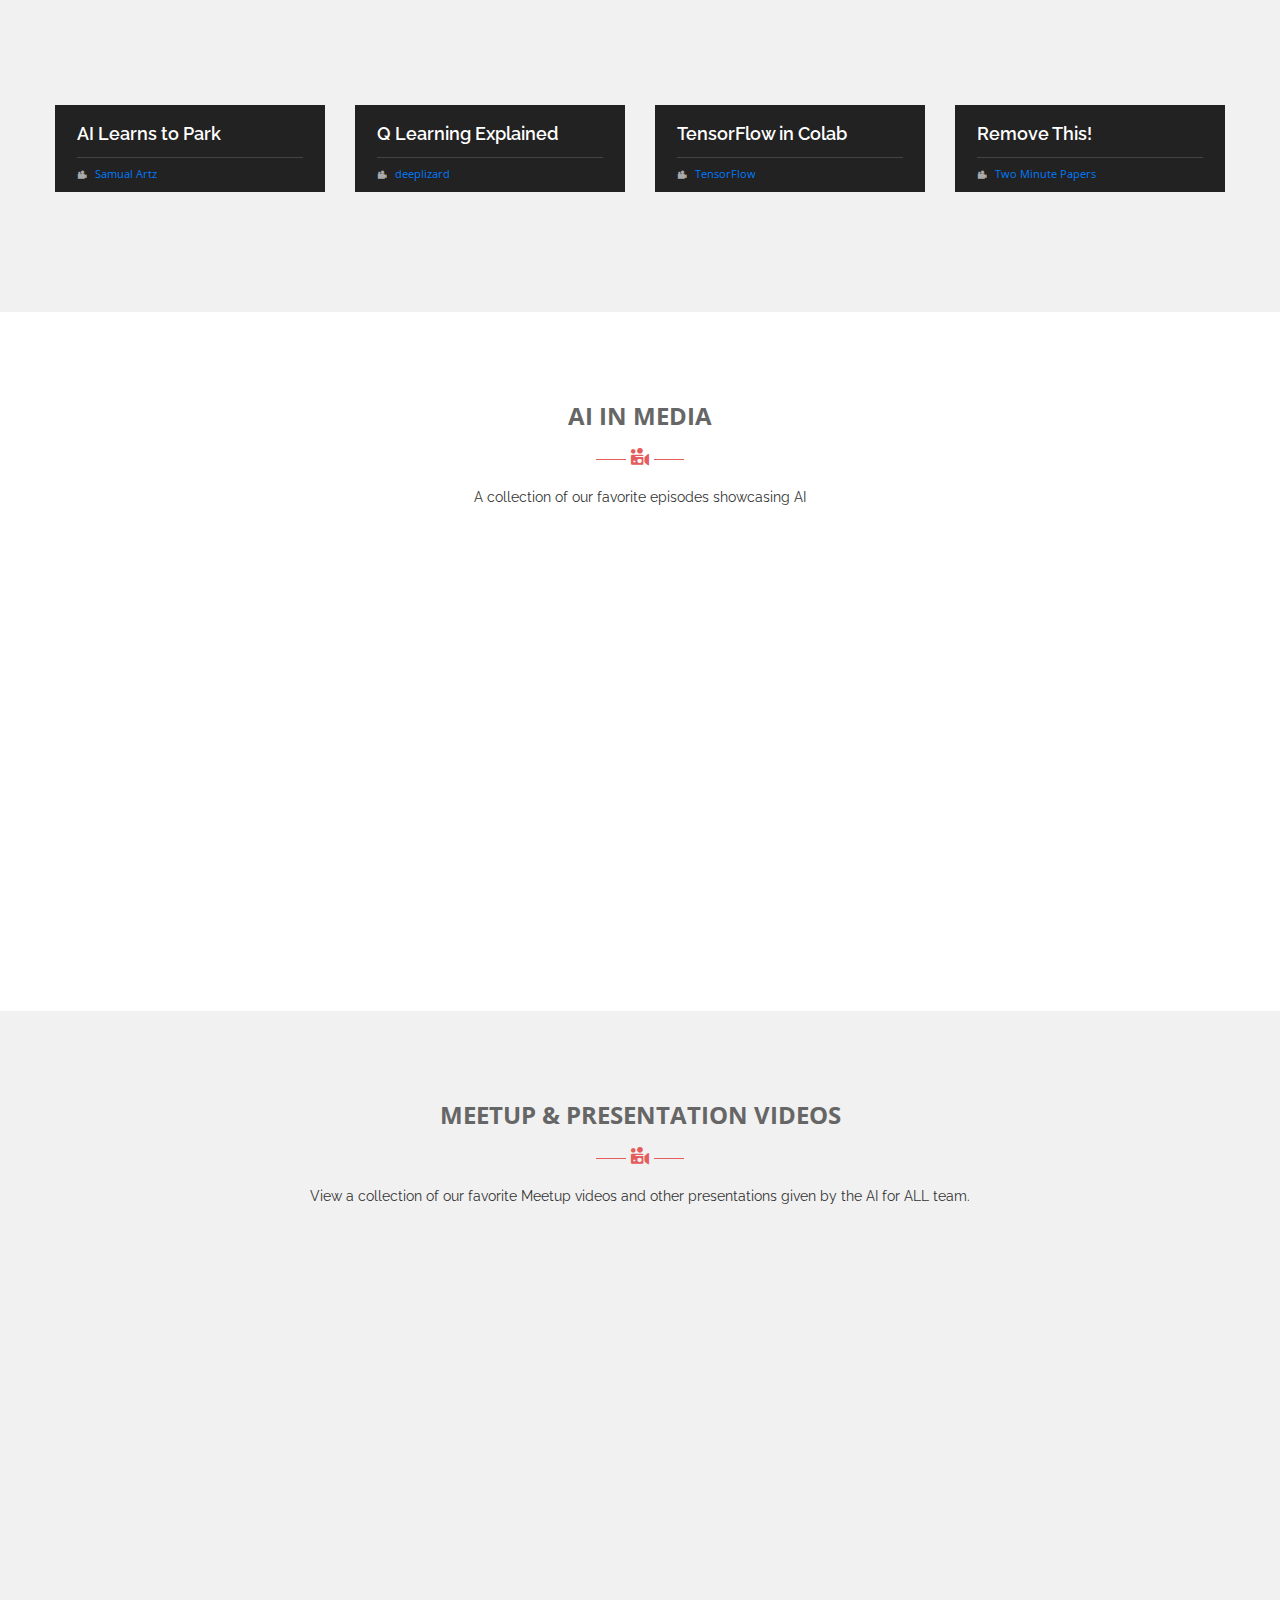
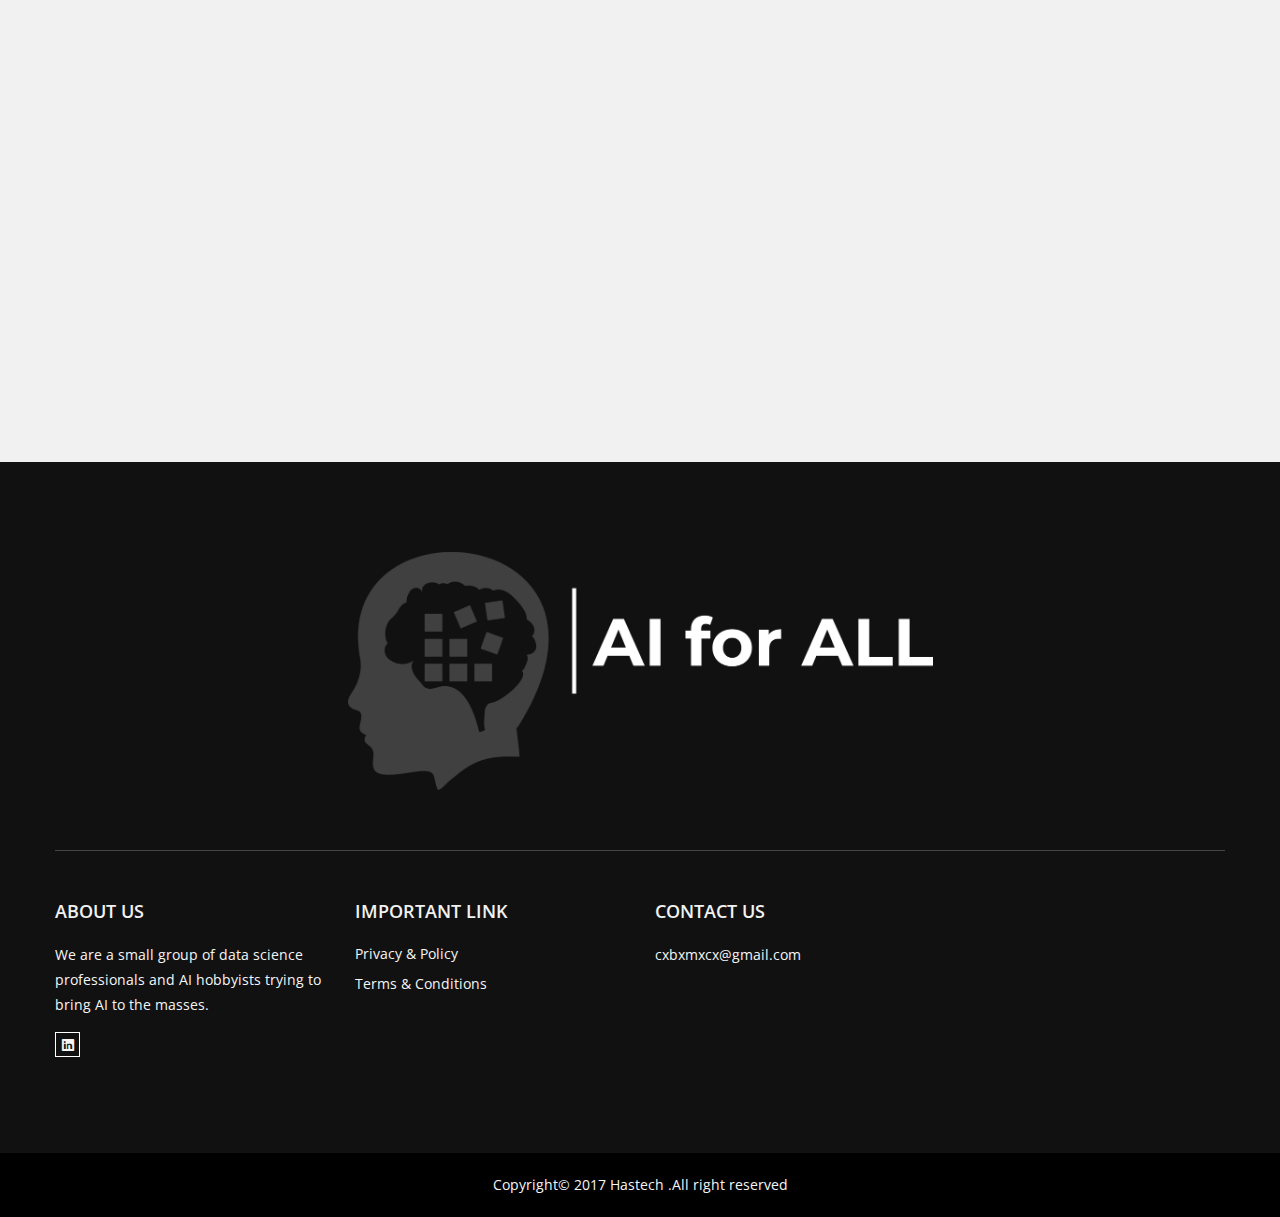
==== commit 79f2a40b: "New changes to site for latest video formats" ====
--- a/index.html
+++ b/index.html
@@ -119,7 +119,7 @@
                 <section id="slider-container" class="youtube-area"> 
                     <div class="video-owl-slider2"> 
                         <!-- Start Slingle Slide -->
-                        <div class="single-slide youtube-bg height-100vh" data-property="{videoURL:'pNJOWt5BB78',}">
+                        <div class="single-slide youtube-bg height-100vh" data-property="{videoURL:'QOUjyJBHoM4',}">
                             <!-- Start Slider Content -->
                             <div class="slider-content-area">  
                                 <div class="dis-table">  
@@ -143,170 +143,73 @@
                     </div>
                 </section>
                 <!-- End Slider Area -->
-                <!--Start of Latest Area-->
-                <div class="latest-area text-left ptb-90">
+                <div class="category-area ptb-90">
                     <div class="container">
                         <div class="row">
                             <div class="col-lg-12 col-md-12 col-12">
                                 <div class="section-title text-center">
-                                    <h2 class="text-uppercase">latest videos</h2>
+                                    <h2 class="text-uppercase">Latest Podcast Videos</h2>
                                     <i class="icofont icofont-video-cam"></i>
-                                    <p>A collection of our latest videos.</p>
-                                </div>
-                            </div>
-                        </div>
-                        <div class="latest-owl owl-carousel">
-                            <div class="single-video-area">
-                                <div class="video-img video-img-hover">
-                                    <div class="game">
-                                        <a href="#"><img src="images/blog/rt_GM.png" alt=""></a>
-                                    </div>
-                                    <div class="video-icon">
-                                        <a href="https://www.youtube.com/watch?v=QOUjyJBHoM4">
-                                            <i class="icofont icofont-play-alt-2"></i>
-                                        </a>
-                                    </div> 
-                                </div> 
-                                <div class="single-video-content">
-                                    <h5><a href="https://www.youtube.com/watch?v=QOUjyJBHoM4">S01E01 AI Roundtable</a></h5>
-                                    <p>Generative Modeling & GPT-3</p>
-                                    <ul>
-                                        <li><i class="icofont icofont-heart"></i>6</li>
-                                        <li><i class="icofont icofont-eye-alt"></i>7</li>
-                                        <li><i class="icofont icofont-ui-clock"></i>3 hours ago</li>
-                                    </ul>
-                                </div>
-                            </div>  
-                            <div class="single-video-area">
-                                <div class="video-img video-img-hover">
-                                    <div class="game">
-                                        <a href="#"><img src="images/blog/linzi1.png" alt=""></a>
-                                    </div>
-                                    <div class="video-icon">
-                                        <a href="https://www.youtube.com/watch?v=pNJOWt5BB78">
-                                            <i class="icofont icofont-play-alt-2"></i>
-                                        </a>
-                                    </div> 
-                                </div> 
-                                <div class="single-video-content">
-                                    <h5><a href="https://www.youtube.com/watch?v=pNJOWt5BB78">S01E01 AI News</a></h5>
-                                    <p>with Linzi Jiang</p>
-                                    <ul>
-                                        <li><i class="icofont icofont-heart"></i>3</li>
-                                        <li><i class="icofont icofont-eye-alt"></i>3</li>
-                                        <li><i class="icofont icofont-ui-clock"></i>3 hours ago</li>
-                                    </ul>
-                                </div>
-                            </div>  
-                            <div class="single-video-area">
-                                <div class="video-img video-img-hover">
-                                    <div class="game">
-                                        <a href="#"><img src="images/blog/aysa1.png" alt=""></a>
-                                    </div>
-                                    <div class="video-icon">
-                                        <a href="https://www.youtube.com/watch?v=501EHcR33Mk">
-                                            <i class="icofont icofont-play-alt-2"></i>
-                                        </a>
-                                    </div> 
-                                </div> 
-                                <div class="single-video-content">
-                                    <h5><a href="https://www.youtube.com/watch?v=501EHcR33Mk">S01E01 AI Interview </a></h5>
-                                    <p>Aysa interviews Yina Moe-Lange</p>
-                                    <ul>
-                                        <li><i class="icofont icofont-heart"></i>2</li>
-                                        <li><i class="icofont icofont-eye-alt"></i>73</li>
-                                        <li><i class="icofont icofont-ui-clock"></i>3 hours ago</li>
-                                    </ul>
-                                </div>
-                            </div>   
-                            <div class="single-video-area">
-                                <div class="video-img video-img-hover">
-                                    <div class="game">
-                                        <a href="#"><img src="images/blog/mm1.png" alt=""></a>
-                                    </div>
-                                    <div class="video-icon">
-                                        <a href="https://youtu.be/cipaEWt5P3g">
-                                            <i class="icofont icofont-play-alt-2"></i>
-                                        </a>
-                                    </div> 
-                                </div> 
-                                <div class="single-video-content">
-                                    <h5><a href="https://youtu.be/cipaEWt5P3g">S01E01 AI Hands-on</a></h5>
-                                    <p>The Perceptron Game</p>
-                                    <ul>
-                                        <li><i class="icofont icofont-heart"></i>5</li>
-                                        <li><i class="icofont icofont-eye-alt"></i>6</li>
-                                        <li><i class="icofont icofont-ui-clock"></i>3 hours ago</li>
-                                    </ul>
-                                </div>
-                            </div>   
-                            <div class="single-video-area">
-                                <div class="video-img video-img-hover">
-                                    <div class="game">
-                                        <a href="#"><img src="images/blog/rt_GM.png" alt=""></a>
-                                    </div>
-                                    <div class="video-icon">
-                                        <a href="https://www.youtube.com/watch?v=QOUjyJBHoM4">
-                                            <i class="icofont icofont-play-alt-2"></i>
-                                        </a>
-                                    </div> 
-                                </div> 
-                                <div class="single-video-content">
-                                    <h5><a href="https://www.youtube.com/watch?v=QOUjyJBHoM4">S01E01 AI Roundtable</a></h5>
-                                    <p>Generative Modeling & GPT-3</p>
-                                    <ul>
-                                        <li><i class="icofont icofont-heart"></i>6</li>
-                                        <li><i class="icofont icofont-eye-alt"></i>7</li>
-                                        <li><i class="icofont icofont-ui-clock"></i>3 hours ago</li>
-                                    </ul>
-                                </div>
-                            </div>  
-                         <!--   <div class="single-video-area">
-                                <div class="video-img video-img-hover">
-                                    <div class="game">
-                                        <a href="#"><img src="images/blog/10.jpg" alt=""></a>
-                                    </div>
-                                    <div class="video-icon">
-                                        <a href="blog-details.html">
-                                            <i class="icofont icofont-play-alt-2"></i>
-                                        </a>
-                                    </div> 
-                                </div> 
-                                <div class="single-video-content">
-                                    <h5><a href="#">Best Consert Ever Seen</a></h5>
-                                    <p>Maksud Reza</p>
-                                    <ul>
-                                        <li><i class="icofont icofont-heart"></i>255</li>
-                                        <li><i class="icofont icofont-eye-alt"></i>788</li>
-                                        <li><i class="icofont icofont-ui-clock"></i>3 hours ago</li>
-                                    </ul>
-                                </div>
-                            </div>   
-                            <div class="single-video-area">
-                                <div class="video-img video-img-hover">
-                                    <div class="game">
-                                        <a href="#"><img src="images/blog/11.jpg" alt=""></a>
-                                    </div>
-                                    <div class="video-icon">
-                                        <a href="blog-details.html">
-                                            <i class="icofont icofont-play-alt-2"></i>
-                                        </a>
-                                    </div> 
-                                </div> 
-                                <div class="single-video-content">
-                                    <h5><a href="blog-details.html">Best Consert Ever Seen</a></h5>
-                                    <p>Maksud Reza</p>
-                                    <ul>
-                                        <li><i class="icofont icofont-heart"></i>255</li>
-                                        <li><i class="icofont icofont-eye-alt"></i>788</li>
-                                        <li><i class="icofont icofont-ui-clock"></i>3 hours ago</li>
-                                    </ul>
-                                </div>
-                            </div> -->
-                        </div>
+                                    <p>Here is a list of our latest podcast video episodes.</p>
+                                </div>
+                            </div>
+                        </div> 
+                        <div class="portfolio-wrap">
+							<div class="portfolio-menu mb-30 text-center">
+                                <button class="active" data-filter="*">all</button>
+                                <button data-filter=".cat1">AI Weather</button>
+                                <button data-filter=".cat2">Games</button>
+                                <button data-filter=".cat3">Rountable</button>
+                                <button data-filter=".cat4">AI Interviews</button>
+							</div>
+							<div class="grid row text-left">								
+								<div class=" col-lg-3 col-md-4 col-sm-6 col-12 grid-item cat3 mb-30">                                    
+                                    <iframe class="resp-iframe" src="https://www.youtube.com/embed/QOUjyJBHoM4" frameborder="0" allow="accelerometer; autoplay; clipboard-write; encrypted-media; gyroscope; picture-in-picture" allowfullscreen></iframe>
+                                    <div class="single-video-content">
+                                        <h5><a href="https://youtu.be/QOUjyJBHoM4" target="blank">AI Roundtable S01E01 <br> Generative Modeling</a></h5>                                        
+                                    </div>
+                                </div>	
+                                <div class=" col-lg-3 col-md-4 col-sm-6 col-12 grid-item cat4 mb-30">                                    
+                                    <iframe class="resp-iframe" src="https://www.youtube.com/embed/501EHcR33Mk" frameborder="0" allow="accelerometer; autoplay; clipboard-write; encrypted-media; gyroscope; picture-in-picture" allowfullscreen></iframe>
+                                    <div class="single-video-content">
+                                        <h5><a href="https://youtu.be/501EHcR33Mk" target="blank">AI Interview S01E01 <br>with Yina Moe-Lange</a></h5>                                        
+                                    </div>
+                                </div>	  														
+                                <div class=" col-lg-3 col-md-4 col-sm-6 col-12 grid-item cat2 mb-30">                                    
+                                    <iframe class="resp-iframe" src="https://www.youtube.com/embed/cipaEWt5P3g" frameborder="0" allow="accelerometer; autoplay; clipboard-write; encrypted-media; gyroscope; picture-in-picture" allowfullscreen></iframe>
+                                    <div class="single-video-content">
+                                        <h5><a href="https://youtu.be/cipaEWt5P3g" target="blank">AI Games S01E01 <br> Perceptron Game</a></h5>                                        
+                                    </div>
+                                </div>	
+                                <div class=" col-lg-3 col-md-4 col-sm-6 col-12 grid-item cat1 mb-30">                                    
+                                    <iframe class="resp-iframe" src="https://www.youtube.com/embed/pNJOWt5BB78" frameborder="0" allow="accelerometer; autoplay; clipboard-write; encrypted-media; gyroscope; picture-in-picture" allowfullscreen></iframe>
+                                    <div class="single-video-content">
+                                        <h5><a href="https://youtu.be/pNJOWt5BB78" target="blank">AI Weather S01E01 <br> The Latest AI News</a></h5>                                        
+                                    </div>
+                                </div>	
+                                <div class=" col-lg-3 col-md-4 col-sm-6 col-12 grid-item cat1 mb-30">                                    
+                                    <iframe class="resp-iframe" src="https://www.youtube.com/embed/eaKc9Z7P3ng" frameborder="0" allow="accelerometer; autoplay; clipboard-write; encrypted-media; gyroscope; picture-in-picture" allowfullscreen></iframe>
+                                    <div class="single-video-content">
+                                        <h5><a href="https://youtu.be/eaKc9Z7P3ng" target="blank">AI News S01E02 <br> Autonumous Vehicles</a></h5>                                        
+                                    </div>
+                                </div>	
+                                <div class=" col-lg-3 col-md-4 col-sm-6 col-12 grid-item cat4 mb-30">                                    
+                                    <iframe class="resp-iframe" src="https://www.youtube.com/embed/hRFP4JDlcmQ" frameborder="0" allow="accelerometer; autoplay; clipboard-write; encrypted-media; gyroscope; picture-in-picture" allowfullscreen></iframe>
+                                    <div class="single-video-content">
+                                        <h5><a href="https://youtu.be/hRFP4JDlcmQ" target="blank">AI Interview S01E02 <br> with Thomas Xi</a></h5>                                        
+                                    </div>
+                                </div>	
+                                <div class=" col-lg-3 col-md-4 col-sm-6 col-12 grid-item cat3 mb-30">                                    
+                                    <iframe class="resp-iframe" src="https://www.youtube.com/embed/OS2QqniedS4" frameborder="0" allow="accelerometer; autoplay; clipboard-write; encrypted-media; gyroscope; picture-in-picture" allowfullscreen></iframe>
+                                    <div class="single-video-content">
+                                        <h5><a href="https://youtu.be/OS2QqniedS4" target="blank">AI Roundtable S01E02 <br> AI and Oil & Gas</a></h5>                                        
+                                    </div>
+                                </div>	                                                     
+							</div>
+							<!-- portfolio_gallery_area End --> 
+                        </div>                       
                     </div>
-                </div>
-                <!-- End of Latest Area -->
+                </div>            
                 <!-- Start of Category area -->
                 <div class="category-area ptb-90">
                     <div class="container">
